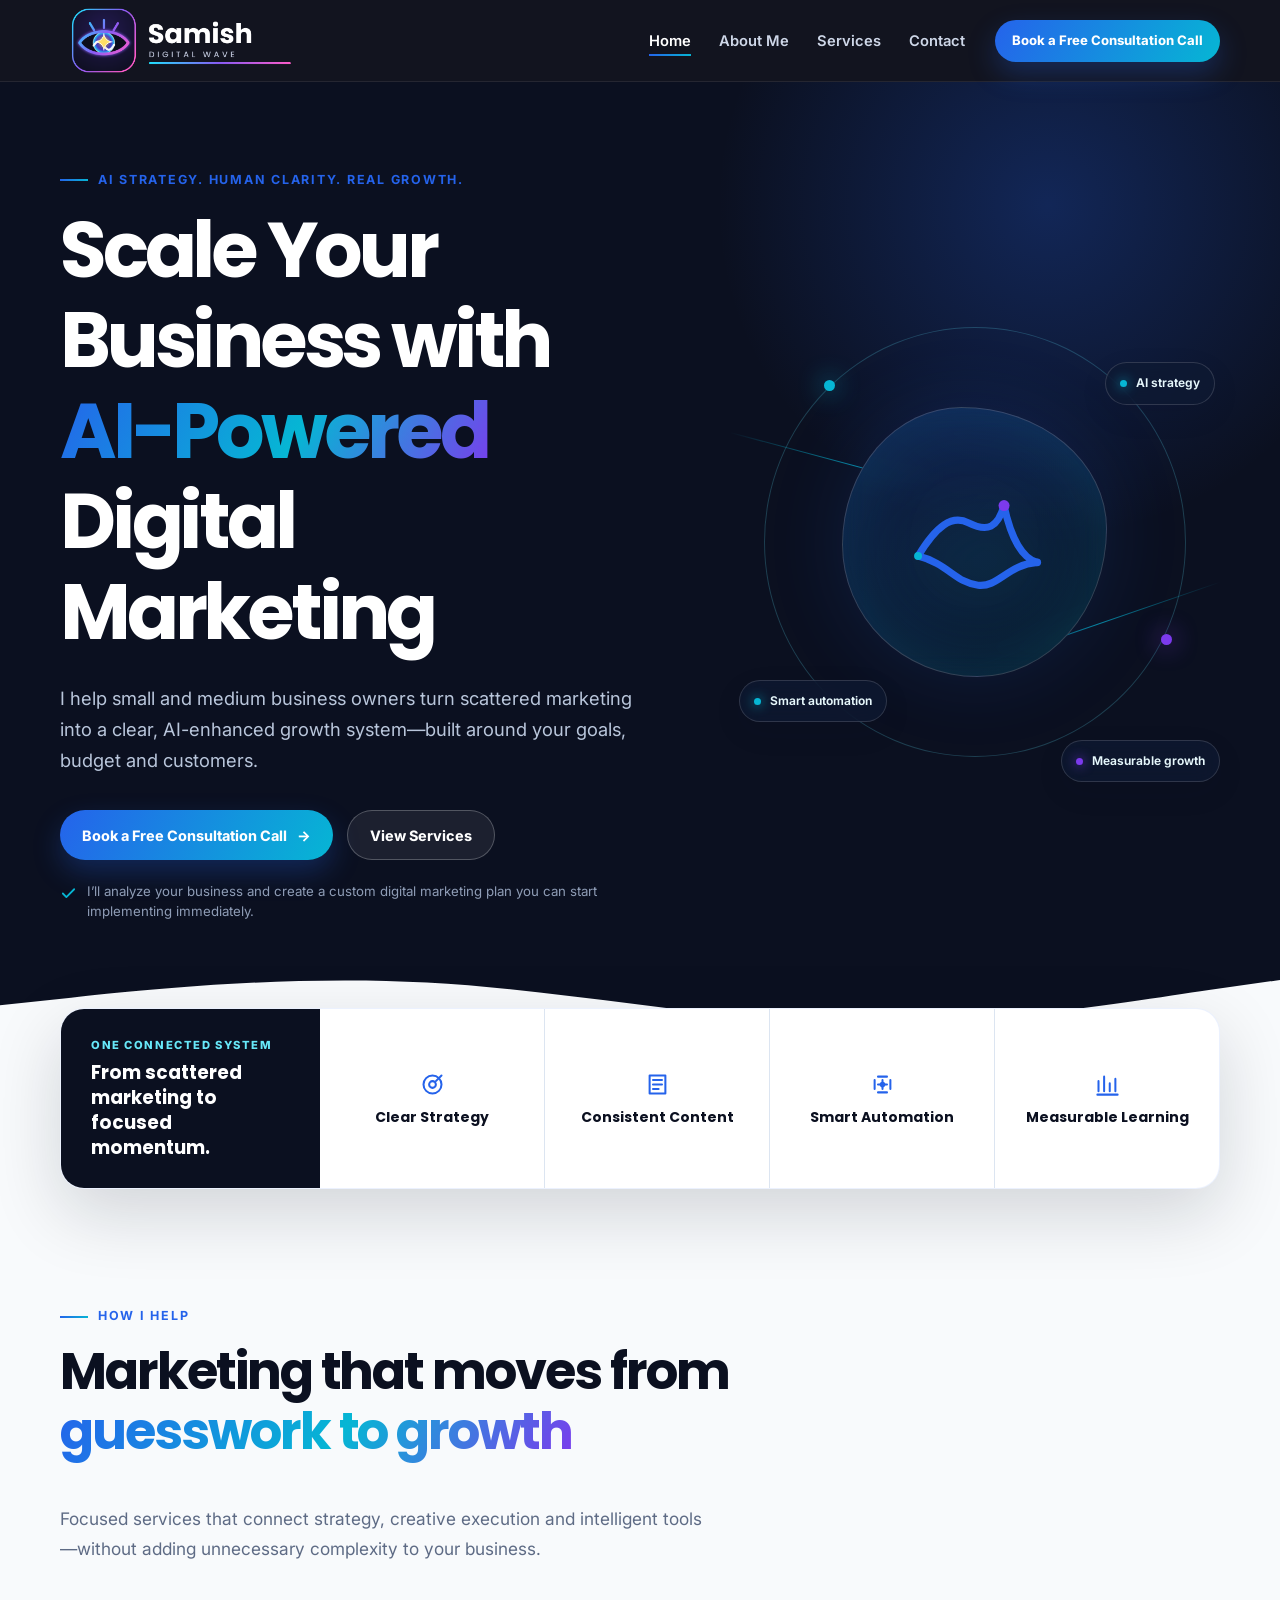
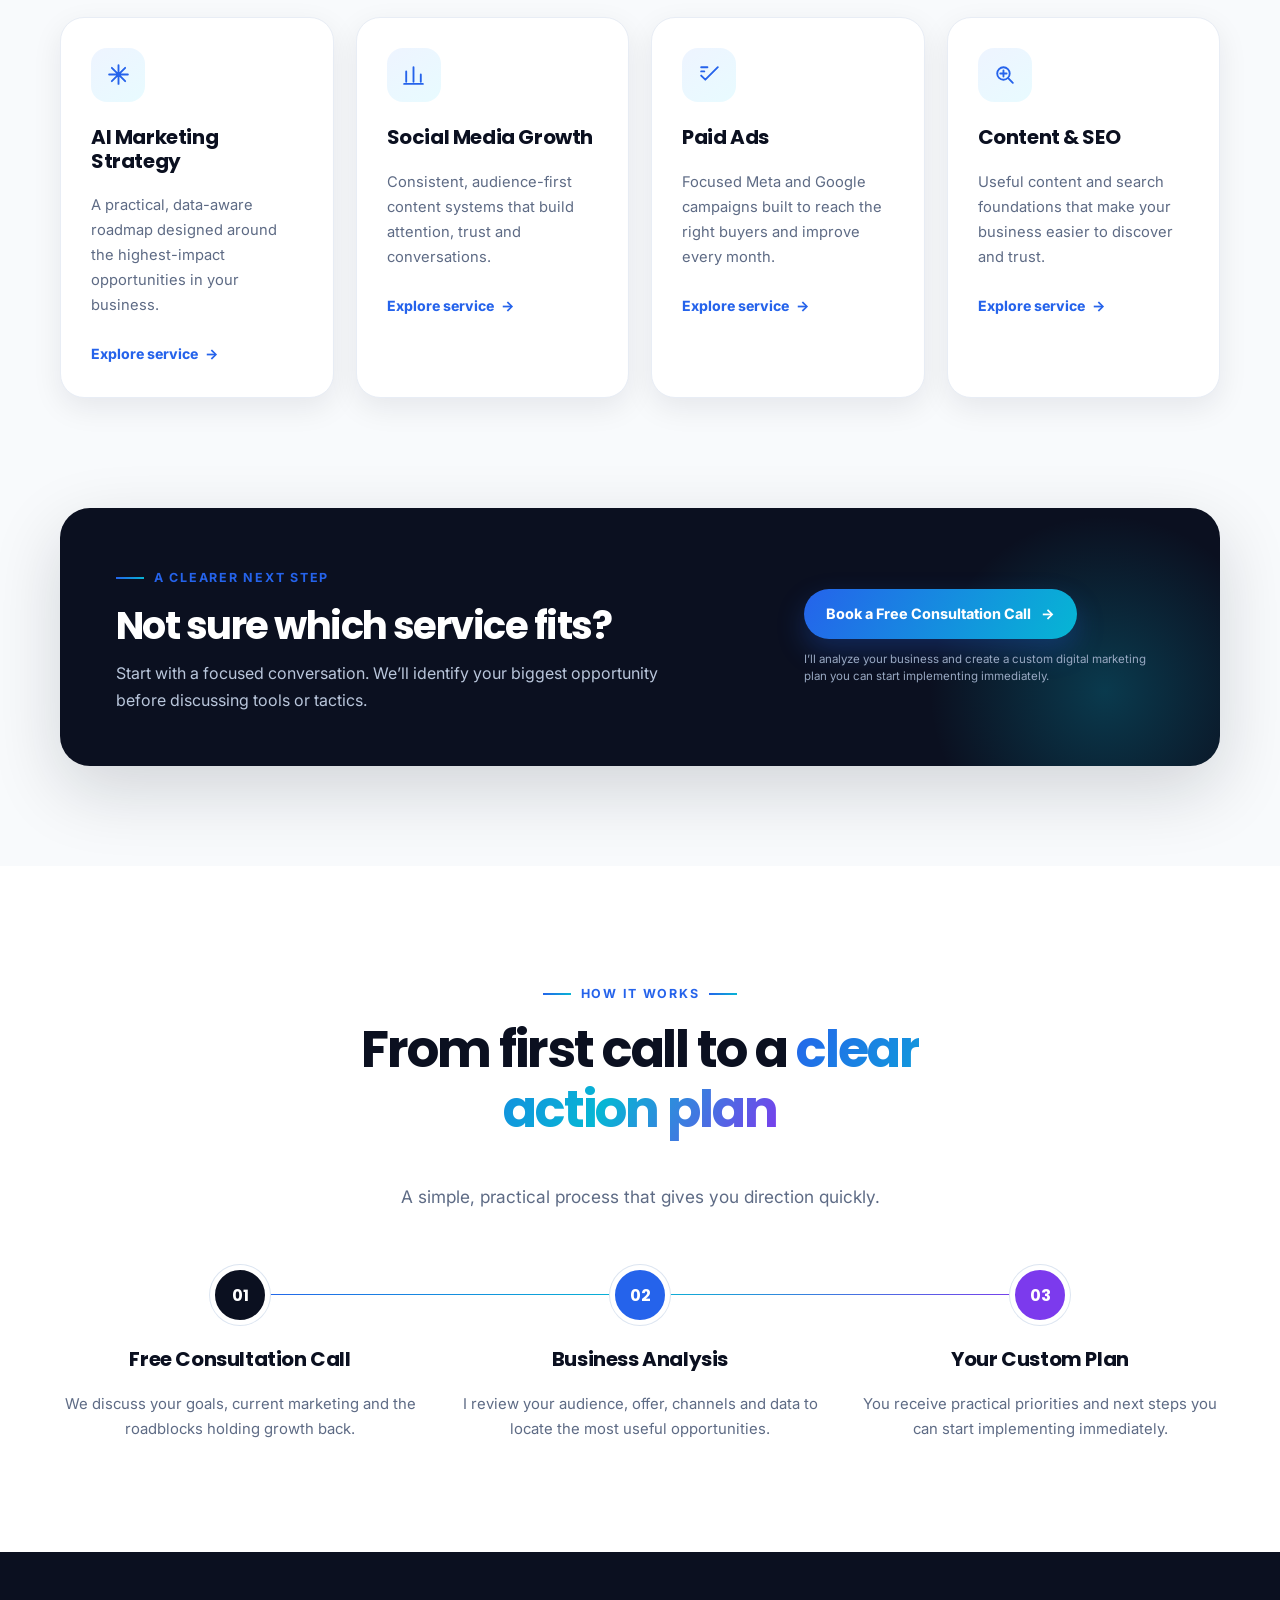
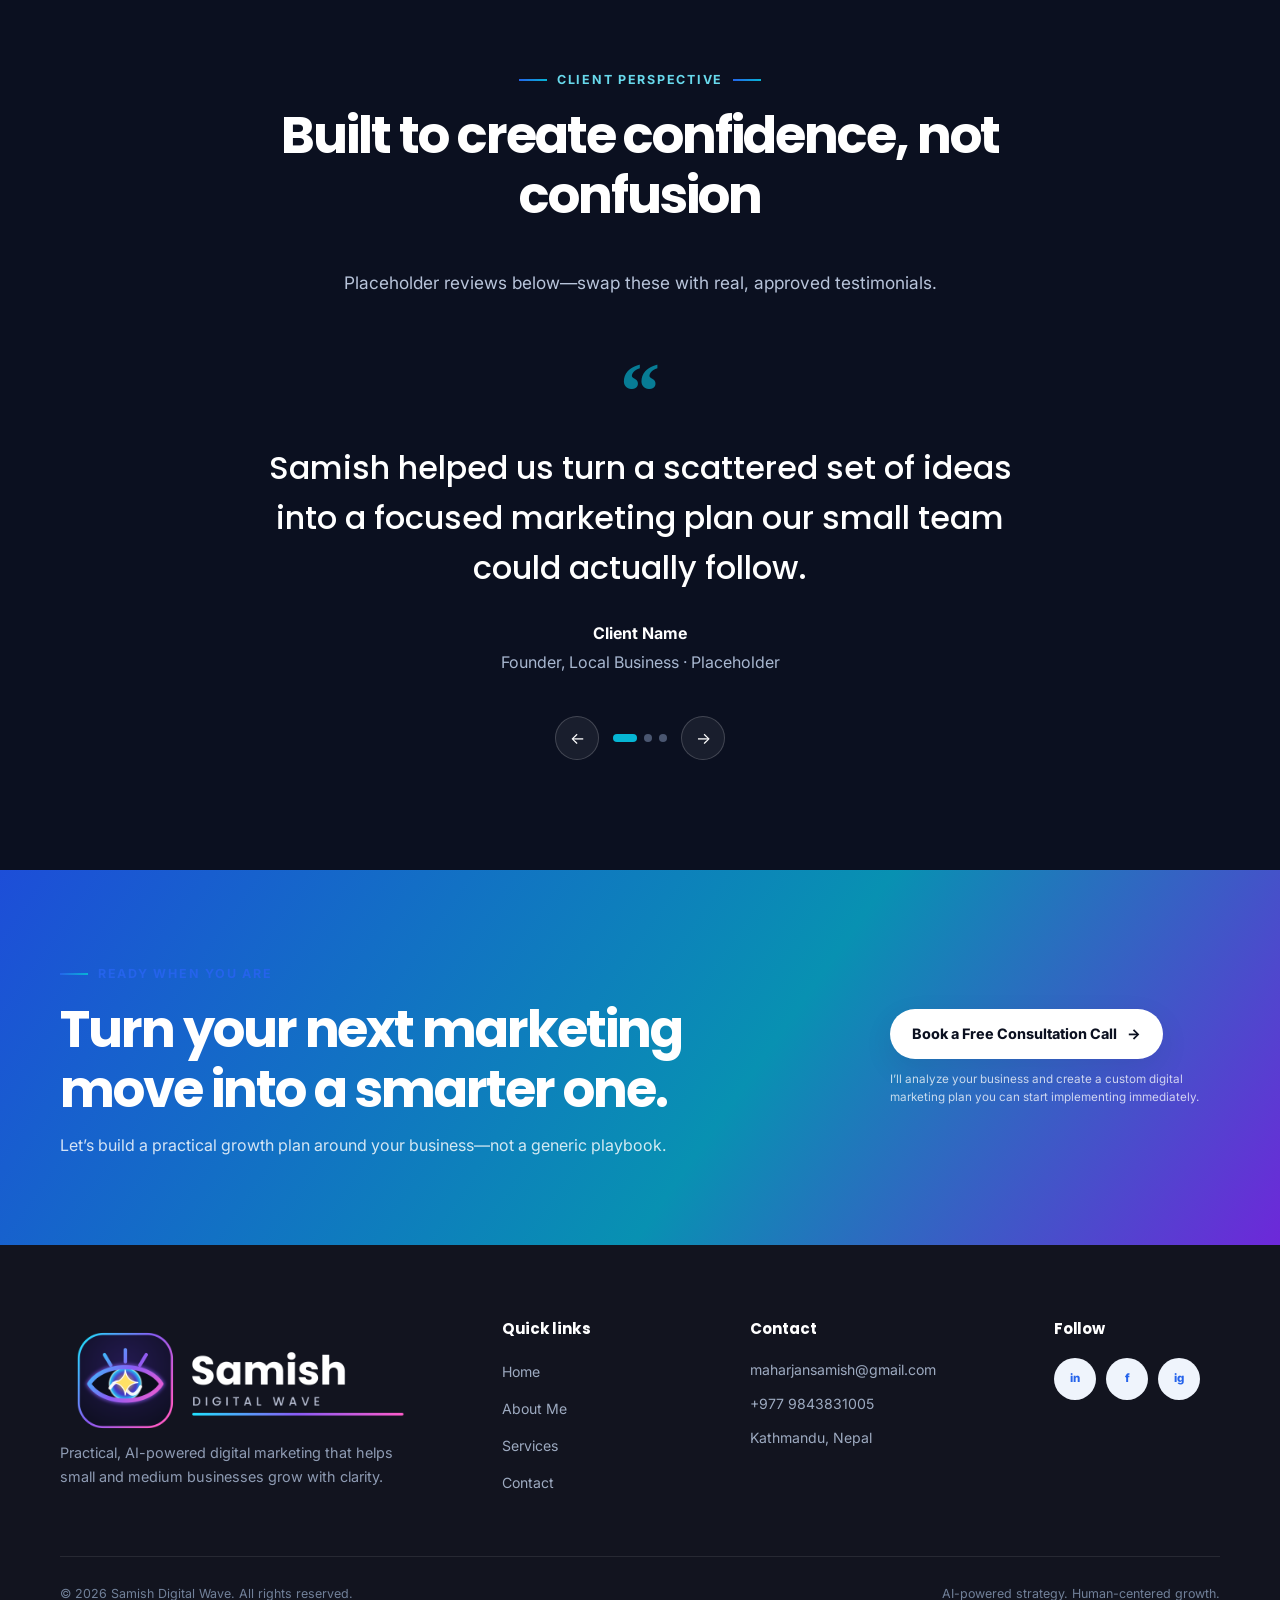
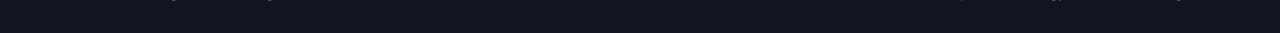
==== index.html @ e9ae1ece "First commit" ====
<!doctype html>
<html lang="en">
<head>
  <meta charset="utf-8">
  <meta name="viewport" content="width=device-width, initial-scale=1">
  <title>Samish Digital Wave | AI-Powered Digital Marketing</title>
  <meta name="description" content="Samish Maharjan helps small and medium businesses scale with practical AI-powered marketing strategy, content, paid ads, SEO and automation.">
  <meta name="theme-color" content="#0B1020">
  <meta property="og:title" content="Samish Digital Wave | AI-Powered Digital Marketing">
  <meta property="og:description" content="Practical AI digital marketing strategies built to help small and medium businesses grow.">
  <meta property="og:type" content="website">
  <meta property="og:image" content="assets/samish-logo-stacked-dark.png">
  <link rel="icon" href="assets/samish-logo-stacked-dark.png" type="image/png">
  <link rel="preconnect" href="https://fonts.googleapis.com">
  <link rel="preconnect" href="https://fonts.gstatic.com" crossorigin>
  <link href="https://fonts.googleapis.com/css2?family=Inter:wght@400;500;600;700;800&family=Poppins:wght@500;600;700&display=swap" rel="stylesheet">
  <link rel="stylesheet" href="css/style.css">
  <script src="js/script.js" defer></script>
</head>
<body>
  <a class="skip-link" href="#main-content">Skip to content</a>
  <header class="site-header">
    <div class="container nav-wrap">
      <a class="brand" href="index.html" aria-label="Samish Digital Wave home"><img src="assets/samish-logo-horizontal-dark.png" alt="Samish Digital Wave"></a>
      <button class="menu-toggle" type="button" aria-label="Toggle navigation" aria-controls="primary-menu" aria-expanded="false"><span></span><span></span><span></span></button>
      <nav class="nav-menu" id="primary-menu" aria-label="Primary navigation">
        <ul class="nav-links">
          <li><a class="nav-link" href="index.html" aria-current="page">Home</a></li>
          <li><a class="nav-link" href="about.html">About Me</a></li>
          <li><a class="nav-link" href="services.html">Services</a></li>
          <li><a class="nav-link" href="contact.html">Contact</a></li>
        </ul>
        <a class="btn btn-primary btn-small nav-cta" href="contact.html#book">Book a Free Consultation Call</a>
      </nav>
    </div>
  </header>

  <main id="main-content">
    <section class="hero">
      <div class="container hero-grid">
        <div class="hero-copy reveal">
          <span class="eyebrow">AI strategy. Human clarity. Real growth.</span>
          <h1>Scale Your Business with <span class="text-gradient">AI-Powered</span> Digital Marketing</h1>
          <p>I help small and medium business owners turn scattered marketing into a clear, AI-enhanced growth system—built around your goals, budget and customers.</p>
          <div class="button-row">
            <a class="btn btn-primary" href="contact.html#book">Book a Free Consultation Call <span class="arrow">→</span></a>
            <a class="btn btn-secondary" href="services.html">View Services</a>
          </div>
          <div class="cta-support">
            <svg viewBox="0 0 24 24" aria-hidden="true"><path d="M20 6 9 17l-5-5" fill="none" stroke="currentColor" stroke-width="2.5" stroke-linecap="round" stroke-linejoin="round"/></svg>
            <span>I’ll analyze your business and create a custom digital marketing plan you can start implementing immediately.</span>
          </div>
        </div>
        <div class="hero-art reveal reveal-delay-2" aria-label="Abstract AI growth wave graphic">
          <div class="orbit"></div><div class="signal-line one"></div><div class="signal-line two"></div>
          <div class="ai-core">
            <svg viewBox="0 0 200 200" aria-hidden="true">
              <defs><linearGradient id="heroG" x1="25" y1="25" x2="175" y2="175"><stop stop-color="#2563EB"/><stop offset=".55" stop-color="#06B6D4"/><stop offset="1" stop-color="#7C3AED"/></linearGradient></defs>
              <path d="M28 118c23-38 43-53 64-42 24 12 37 6 45-22 9 43 24 67 42 72-38 3-49 32-75 29-28-3-39-28-76-37Z" fill="none" stroke="url(#heroG)" stroke-width="9" stroke-linecap="round" stroke-linejoin="round"/>
              <circle cx="137" cy="54" r="7" fill="#7C3AED"/><circle cx="28" cy="118" r="5" fill="#06B6D4"/><circle cx="179" cy="126" r="5" fill="#2563EB"/>
            </svg>
          </div>
          <span class="floating-label strategy">AI strategy</span><span class="floating-label automation">Smart automation</span><span class="floating-label growth">Measurable growth</span>
        </div>
      </div>
      <div class="wave-divider" aria-hidden="true"><svg viewBox="0 0 1440 90" preserveAspectRatio="none"><path fill="currentColor" d="M0 56 80 47c80-9 240-27 400-18s320 45 480 48 320-27 400-39l80-12v64H0Z"/></svg></div>
    </section>

    <section class="trust-strip" id="growth-system" aria-label="Connected marketing system">
      <div class="container">
        <div class="growth-panel reveal">
          <div class="growth-intro"><span>One connected system</span><strong>From scattered marketing to focused momentum.</strong></div>
          <div class="growth-item"><svg viewBox="0 0 24 24" aria-hidden="true"><circle cx="12" cy="12" r="8" fill="none" stroke="currentColor" stroke-width="1.8"/><circle cx="12" cy="12" r="3" fill="none" stroke="currentColor" stroke-width="1.8"/><path d="m15 9 5-5" fill="none" stroke="currentColor" stroke-width="1.8" stroke-linecap="round"/></svg><strong>Clear Strategy</strong></div>
          <div class="growth-item"><svg viewBox="0 0 24 24" aria-hidden="true"><path d="M5 4h14v16H5zM8 8h8M8 12h8M8 16h5" fill="none" stroke="currentColor" stroke-width="1.8" stroke-linecap="round" stroke-linejoin="round"/></svg><strong>Consistent Content</strong></div>
          <div class="growth-item"><svg viewBox="0 0 24 24" aria-hidden="true"><path d="M8 5h8M8 19h8M5 8v8M19 8v8M8 12h8M12 8v8" fill="none" stroke="currentColor" stroke-width="1.8" stroke-linecap="round"/><circle cx="12" cy="12" r="2.5" fill="currentColor"/></svg><strong>Smart Automation</strong></div>
          <div class="growth-item"><svg viewBox="0 0 24 24" aria-hidden="true"><path d="M4 18V9m5 9V5m5 13v-7m5 7V7M3 21h18" fill="none" stroke="currentColor" stroke-width="1.8" stroke-linecap="round"/></svg><strong>Measurable Learning</strong></div>
        </div>
      </div>
    </section>

    <section class="section" aria-labelledby="help-title">
      <div class="container">
        <div class="section-heading reveal"><span class="eyebrow">How I help</span><h2 id="help-title">Marketing that moves from <span class="text-gradient">guesswork to growth</span></h2><p>Focused services that connect strategy, creative execution and intelligent tools—without adding unnecessary complexity to your business.</p></div>
        <div class="card-grid">
          <article class="card reveal"><div class="icon-box"><svg viewBox="0 0 24 24" aria-hidden="true"><path d="M12 3v18M3 12h18M5.6 5.6l12.8 12.8M18.4 5.6 5.6 18.4" fill="none" stroke="currentColor" stroke-width="1.8" stroke-linecap="round"/></svg></div><h3>AI Marketing Strategy</h3><p>A practical, data-aware roadmap designed around the highest-impact opportunities in your business.</p><a class="text-link" href="services.html#strategy">Explore service <span>→</span></a></article>
          <article class="card reveal reveal-delay-1"><div class="icon-box"><svg viewBox="0 0 24 24" aria-hidden="true"><path d="M5 19V9m7 10V5m7 14v-7M3 21h18" fill="none" stroke="currentColor" stroke-width="1.8" stroke-linecap="round"/></svg></div><h3>Social Media Growth</h3><p>Consistent, audience-first content systems that build attention, trust and conversations.</p><a class="text-link" href="services.html#social">Explore service <span>→</span></a></article>
          <article class="card reveal reveal-delay-2"><div class="icon-box"><svg viewBox="0 0 24 24" aria-hidden="true"><path d="m4 13 4 4L20 5M4 5h6M4 9h3" fill="none" stroke="currentColor" stroke-width="1.8" stroke-linecap="round" stroke-linejoin="round"/></svg></div><h3>Paid Ads</h3><p>Focused Meta and Google campaigns built to reach the right buyers and improve every month.</p><a class="text-link" href="services.html#ads">Explore service <span>→</span></a></article>
          <article class="card reveal reveal-delay-3"><div class="icon-box"><svg viewBox="0 0 24 24" aria-hidden="true"><circle cx="11" cy="11" r="6" fill="none" stroke="currentColor" stroke-width="1.8"/><path d="m16 16 4 4M8 11h6M11 8v6" fill="none" stroke="currentColor" stroke-width="1.8" stroke-linecap="round"/></svg></div><h3>Content &amp; SEO</h3><p>Useful content and search foundations that make your business easier to discover and trust.</p><a class="text-link" href="services.html#seo">Explore service <span>→</span></a></article>
        </div>
      </div>
    </section>

    <section class="mid-cta">
      <div class="container"><div class="cta-panel reveal"><div><span class="eyebrow">A clearer next step</span><h2>Not sure which service fits?</h2><p>Start with a focused conversation. We’ll identify your biggest opportunity before discussing tools or tactics.</p></div><div class="cta-action"><a class="btn btn-primary" href="contact.html#book">Book a Free Consultation Call <span class="arrow">→</span></a><small>I’ll analyze your business and create a custom digital marketing plan you can start implementing immediately.</small></div></div></div>
    </section>

    <section class="section section-white" aria-labelledby="process-title">
      <div class="container">
        <div class="section-heading center reveal"><span class="eyebrow">How it works</span><h2 id="process-title">From first call to a <span class="text-gradient">clear action plan</span></h2><p>A simple, practical process that gives you direction quickly.</p></div>
        <div class="process-grid">
          <article class="process-step reveal"><span class="step-number">01</span><h3>Free Consultation Call</h3><p>We discuss your goals, current marketing and the roadblocks holding growth back.</p></article>
          <article class="process-step reveal reveal-delay-1"><span class="step-number">02</span><h3>Business Analysis</h3><p>I review your audience, offer, channels and data to locate the most useful opportunities.</p></article>
          <article class="process-step reveal reveal-delay-2"><span class="step-number">03</span><h3>Your Custom Plan</h3><p>You receive practical priorities and next steps you can start implementing immediately.</p></article>
        </div>
      </div>
    </section>

    <section class="section section-dark" aria-labelledby="reviews-title">
      <div class="container">
        <div class="section-heading center reveal"><span class="eyebrow">Client perspective</span><h2 id="reviews-title">Built to create confidence, not confusion</h2><p>Placeholder reviews below—swap these with real, approved testimonials.</p></div>
        <div class="testimonial-wrap reveal" data-slider aria-roledescription="carousel" aria-label="Client testimonials">
          <div class="testimonial-track">
            <article class="testimonial"><div class="quote-mark">“</div><blockquote>Samish helped us turn a scattered set of ideas into a focused marketing plan our small team could actually follow.</blockquote><cite><strong>Client Name</strong>Founder, Local Business · Placeholder</cite></article>
            <article class="testimonial" aria-hidden="true"><div class="quote-mark">“</div><blockquote>The recommendations were clear, practical and grounded in our budget. We finally knew what to prioritize.</blockquote><cite><strong>Client Name</strong>Director, Growing SME · Placeholder</cite></article>
            <article class="testimonial" aria-hidden="true"><div class="quote-mark">“</div><blockquote>We learned where AI could save time without losing the human voice that makes our brand different.</blockquote><cite><strong>Client Name</strong>Owner, E-commerce Brand · Placeholder</cite></article>
          </div>
          <div class="slider-controls"><button class="slider-btn" type="button" data-prev aria-label="Previous testimonial">←</button><div class="slider-dots"><button class="slider-dot active" type="button" aria-label="Show testimonial 1"></button><button class="slider-dot" type="button" aria-label="Show testimonial 2"></button><button class="slider-dot" type="button" aria-label="Show testimonial 3"></button></div><button class="slider-btn" type="button" data-next aria-label="Next testimonial">→</button></div>
        </div>
      </div>
    </section>

    <section class="final-cta"><div class="container inner"><div><span class="eyebrow">Ready when you are</span><h2>Turn your next marketing move into a smarter one.</h2><p>Let’s build a practical growth plan around your business—not a generic playbook.</p></div><div class="action"><a class="btn btn-dark" href="contact.html#book">Book a Free Consultation Call <span class="arrow">→</span></a><small>I’ll analyze your business and create a custom digital marketing plan you can start implementing immediately.</small></div></div></section>
  </main>

  <footer class="site-footer">
    <div class="container"><div class="footer-grid"><div><a class="footer-brand" href="index.html"><img src="assets/samish-logo-horizontal-dark.png" alt="Samish Digital Wave"></a><p class="footer-about">Practical, AI-powered digital marketing that helps small and medium businesses grow with clarity.</p></div><div><h3>Quick links</h3><ul class="footer-links"><li><a href="index.html">Home</a></li><li><a href="about.html">About Me</a></li><li><a href="services.html">Services</a></li><li><a href="contact.html">Contact</a></li></ul></div><div class="footer-contact"><h3>Contact</h3><p><a href="mailto:maharjansamish@gmail.com">maharjansamish@gmail.com</a></p><p><a href="tel:+9779843831005">+977 9843831005</a></p><p>Kathmandu, Nepal</p></div><div><h3>Follow</h3><div class="social-row"><a class="social-link" href="#" aria-label="LinkedIn">in</a><a class="social-link" href="#" aria-label="Facebook">f</a><a class="social-link" href="#" aria-label="Instagram">ig</a></div></div></div><div class="footer-bottom"><p>© 2026 Samish Digital Wave. All rights reserved.</p><p>AI-powered strategy. Human-centered growth.</p></div></div>
  </footer>
</body>
</html>
---- css/style.css ----
/* Samish Digital Wave — shared site styles */
:root {
  --navy: #0b1020;
  --navy-2: #111a34;
  --blue: #2563eb;
  --aqua: #06b6d4;
  --violet: #7c3aed;
  --ink: #182039;
  --muted: #5e6b85;
  --line: #dce5f1;
  --white: #ffffff;
  --off-white: #f8fafc;
  --gradient: linear-gradient(120deg, var(--blue), var(--aqua));
  --gradient-3: linear-gradient(120deg, var(--blue), var(--aqua) 55%, var(--violet));
  --shadow-sm: 0 10px 30px rgba(11, 16, 32, 0.08);
  --shadow-lg: 0 24px 70px rgba(11, 16, 32, 0.16);
  --radius: 24px;
  --radius-sm: 14px;
  --container: 1160px;
}

*, *::before, *::after { box-sizing: border-box; }
html { scroll-behavior: smooth; scroll-padding-top: 96px; }
body {
  margin: 0;
  color: var(--ink);
  background: var(--off-white);
  font: 400 1rem/1.7 "Inter", Arial, sans-serif;
  -webkit-font-smoothing: antialiased;
}
body.menu-open { overflow: hidden; }
img, svg { display: block; max-width: 100%; }
a { color: inherit; text-decoration: none; }
button, input, select, textarea { font: inherit; }
button { color: inherit; }
h1, h2, h3, h4, p { margin-top: 0; }
h1, h2, h3, h4 { color: var(--navy); font-family: "Poppins", Arial, sans-serif; line-height: 1.18; }
h1 { font-size: clamp(2.75rem, 6vw, 5.3rem); letter-spacing: -0.055em; }
h2 { font-size: clamp(2rem, 4vw, 3.35rem); letter-spacing: -0.04em; }
h3 { font-size: 1.25rem; letter-spacing: -0.02em; }
p { color: var(--muted); }
:focus-visible { outline: 3px solid rgba(6, 182, 212, 0.6); outline-offset: 4px; }

.skip-link { position: fixed; left: 18px; top: -80px; z-index: 999; padding: 12px 18px; background: var(--white); border-radius: 8px; font-weight: 700; transition: top .2s; }
.skip-link:focus { top: 18px; }
.container { width: min(calc(100% - 40px), var(--container)); margin-inline: auto; }
.section { position: relative; padding: 110px 0; }
.section-sm { padding: 74px 0; }
.section-white { background: var(--white); }
.section-dark { overflow: hidden; color: var(--white); background: var(--navy); }
.section-dark h2, .section-dark h3 { color: var(--white); }
.section-dark p { color: #b8c4da; }
.eyebrow { display: inline-flex; align-items: center; gap: 10px; margin-bottom: 18px; color: var(--blue); font: 700 .78rem/1 "Inter", sans-serif; letter-spacing: .14em; text-transform: uppercase; }
.eyebrow::before { width: 28px; height: 2px; content: ""; background: var(--gradient); }
.section-dark .eyebrow { color: #68d9ec; }
.section-heading { max-width: 720px; margin-bottom: 54px; }
.section-heading p { max-width: 650px; margin-bottom: 0; font-size: 1.08rem; }
.section-heading.center { margin-inline: auto; text-align: center; }
.section-heading.center p { margin-inline: auto; }
.section-heading.center .eyebrow::after { width: 28px; height: 2px; content: ""; background: var(--gradient); }
.text-gradient { color: transparent; background: var(--gradient-3); -webkit-background-clip: text; background-clip: text; }
.placeholder-note { margin: 20px 0 0; color: #73809a; font-size: .8rem; }

/* Header */
.site-header { position: sticky; z-index: 100; top: 0; color: var(--white); background: #12141f; border-bottom: 1px solid rgba(255,255,255,.08); }
.nav-wrap { display: flex; min-height: 80px; align-items: center; justify-content: space-between; gap: 26px; }
.brand { position: relative; z-index: 102; flex: 0 0 auto; width: 260px; color: var(--white); }
.brand img { width: 100%; }
.nav-menu { display: flex; align-items: center; gap: 30px; }
.nav-links { display: flex; align-items: center; gap: 28px; margin: 0; padding: 0; list-style: none; }
.nav-link { position: relative; padding: 28px 0 25px; color: #ced7e8; font-size: .92rem; font-weight: 600; }
.nav-link::after { position: absolute; bottom: 19px; left: 50%; width: 0; height: 2px; content: ""; background: var(--gradient); transform: translateX(-50%); transition: width .2s ease; }
.nav-link:hover, .nav-link[aria-current="page"] { color: var(--white); }
.nav-link:hover::after, .nav-link[aria-current="page"]::after { width: 100%; }
.menu-toggle { display: none; width: 44px; height: 44px; padding: 10px; background: transparent; border: 1px solid rgba(255,255,255,.2); border-radius: 11px; cursor: pointer; }
.menu-toggle span { display: block; height: 2px; margin: 5px 0; background: var(--white); border-radius: 2px; transition: .25s; }

/* Buttons */
.btn { display: inline-flex; min-height: 50px; align-items: center; justify-content: center; gap: 10px; padding: 13px 22px; border: 0; border-radius: 999px; font-size: .9rem; font-weight: 750; line-height: 1.2; cursor: pointer; transition: transform .25s, box-shadow .25s, background .25s; }
.btn:hover { transform: translateY(-3px); }
.btn-primary { color: var(--white); background: var(--gradient); box-shadow: 0 12px 28px rgba(37, 99, 235, .28); }
.btn-primary:hover { box-shadow: 0 16px 36px rgba(6, 182, 212, .32); }
.btn-secondary { color: var(--white); background: rgba(255,255,255,.07); border: 1px solid rgba(255,255,255,.24); }
.btn-secondary:hover { background: rgba(255,255,255,.13); }
.btn-dark { color: var(--navy); background: var(--white); box-shadow: var(--shadow-sm); }
.btn-small { min-height: 42px; padding: 10px 17px; font-size: .82rem; }
.btn .arrow { transition: transform .2s; }
.btn:hover .arrow { transform: translateX(4px); }
.button-row { display: flex; flex-wrap: wrap; gap: 14px; }

/* Home hero */
.hero { position: relative; min-height: 760px; overflow: hidden; color: var(--white); background: var(--navy); }
.hero::before { position: absolute; inset: -25% -10% auto auto; width: 720px; height: 720px; content: ""; background: radial-gradient(circle, rgba(37,99,235,.27), transparent 65%); }
.hero-grid { display: grid; min-height: 700px; align-items: center; grid-template-columns: 1.1fr .9fr; gap: 70px; padding: 80px 0 110px; }
.hero-copy { position: relative; z-index: 2; }
.hero h1 { max-width: 760px; margin-bottom: 25px; color: var(--white); }
.hero-copy > p { max-width: 650px; margin-bottom: 34px; color: #b9c6db; font-size: 1.15rem; }
.cta-support { display: flex; max-width: 640px; align-items: flex-start; gap: 10px; margin-top: 22px; color: #8f9db6; font-size: .83rem; line-height: 1.5; }
.cta-support svg { flex: 0 0 17px; margin-top: 3px; color: var(--aqua); }
.hero-art { position: relative; aspect-ratio: 1 / 1.02; }
.orbit { position: absolute; inset: 7%; border: 1px solid rgba(91,214,236,.23); border-radius: 50%; animation: spin 22s linear infinite; }
.orbit::before, .orbit::after { position: absolute; width: 11px; height: 11px; content: ""; background: var(--aqua); border-radius: 50%; box-shadow: 0 0 24px var(--aqua); }
.orbit::before { top: 12%; left: 14%; }
.orbit::after { right: 3%; bottom: 26%; background: var(--violet); box-shadow: 0 0 24px var(--violet); }
.ai-core { position: absolute; inset: 23%; display: grid; place-items: center; background: linear-gradient(145deg, rgba(37,99,235,.2), rgba(6,182,212,.08)); border: 1px solid rgba(255,255,255,.17); border-radius: 45% 55% 49% 51% / 51% 45% 55% 49%; box-shadow: inset 0 0 70px rgba(6,182,212,.12), 0 0 80px rgba(37,99,235,.14); animation: morph 8s ease-in-out infinite; backdrop-filter: blur(12px); }
.ai-core svg { width: 60%; filter: drop-shadow(0 14px 34px rgba(6,182,212,.35)); }
.signal-line { position: absolute; width: 53%; height: 1px; background: linear-gradient(90deg, transparent, rgba(6,182,212,.7), transparent); transform-origin: left; }
.signal-line.one { top: 28%; left: 0; transform: rotate(15deg); }
.signal-line.two { right: -3%; bottom: 25%; transform: rotate(-19deg); }
.floating-label { position: absolute; display: flex; align-items: center; gap: 9px; padding: 10px 14px; color: #e6f7fb; background: rgba(15,25,50,.72); border: 1px solid rgba(255,255,255,.14); border-radius: 999px; box-shadow: var(--shadow-sm); font-size: .75rem; font-weight: 650; backdrop-filter: blur(12px); }
.floating-label::before { width: 7px; height: 7px; content: ""; background: var(--aqua); border-radius: 50%; box-shadow: 0 0 12px var(--aqua); }
.floating-label.strategy { top: 14%; right: 1%; }
.floating-label.automation { bottom: 14%; left: 2%; }
.floating-label.growth { right: 0; bottom: 2%; }
.floating-label.growth::before { background: var(--violet); box-shadow: 0 0 12px var(--violet); }
.wave-divider { position: absolute; right: 0; bottom: -2px; left: 0; color: var(--off-white); }
.wave-divider svg { width: 100%; height: 76px; }

/* Growth system strip */
.trust-strip { position: relative; z-index: 4; margin-top: -24px; }
.growth-panel { display: grid; overflow: hidden; align-items: stretch; background: var(--white); border: 1px solid rgba(37,99,235,.09); border-radius: var(--radius); box-shadow: var(--shadow-lg); grid-template-columns: 1.15fr repeat(4, 1fr); }
.growth-intro { display: flex; justify-content: center; flex-direction: column; padding: 27px 30px; color: var(--white); background: var(--navy); }
.growth-intro span { margin-bottom: 6px; color: #67e8f9; font-size: .7rem; font-weight: 800; letter-spacing: .14em; text-transform: uppercase; }
.growth-intro strong { font: 650 1.15rem/1.35 "Poppins", sans-serif; }
.growth-item { display: flex; min-height: 118px; align-items: center; justify-content: center; flex-direction: column; gap: 10px; padding: 22px 16px; text-align: center; }
.growth-item + .growth-item { border-left: 1px solid var(--line); }
.growth-item svg { width: 27px; height: 27px; color: var(--blue); }
.growth-item strong { color: var(--navy); font: 650 .87rem/1.35 "Poppins", sans-serif; }

/* Reusable cards */
.card-grid { display: grid; grid-template-columns: repeat(4, 1fr); gap: 22px; }
.card { position: relative; overflow: hidden; padding: 30px; background: var(--white); border: 1px solid #e8edf5; border-radius: var(--radius); box-shadow: var(--shadow-sm); transition: transform .3s, box-shadow .3s, border-color .3s; }
.card::before { position: absolute; top: 0; left: 0; width: 100%; height: 3px; content: ""; background: var(--gradient); opacity: 0; transform: scaleX(.3); transition: .3s; }
.card:hover { border-color: rgba(37,99,235,.24); box-shadow: var(--shadow-lg); transform: translateY(-8px); }
.card:hover::before { opacity: 1; transform: scaleX(1); }
.icon-box { display: grid; width: 54px; height: 54px; margin-bottom: 24px; color: var(--blue); background: linear-gradient(145deg, #eef4ff, #e8fbff); border-radius: 16px; place-items: center; }
.icon-box svg { width: 25px; height: 25px; }
.card p { margin-bottom: 22px; font-size: .92rem; }
.text-link { display: inline-flex; align-items: center; gap: 7px; color: var(--blue); font-size: .88rem; font-weight: 750; }
.text-link span { transition: transform .2s; }
.text-link:hover span { transform: translateX(4px); }

/* CTA strip */
.mid-cta { padding: 0 0 100px; background: var(--off-white); }
.cta-panel { position: relative; display: grid; overflow: hidden; align-items: center; padding: 52px 56px; color: var(--white); background: var(--navy); border-radius: 30px; box-shadow: var(--shadow-lg); grid-template-columns: 1.15fr .85fr; gap: 40px; }
.cta-panel::before { position: absolute; right: -70px; bottom: -110px; width: 370px; height: 370px; content: ""; background: radial-gradient(circle, rgba(6,182,212,.25), transparent 67%); border-radius: 50%; }
.cta-panel h2 { margin-bottom: 12px; color: var(--white); font-size: clamp(1.75rem, 3vw, 2.6rem); }
.cta-panel p { max-width: 650px; margin: 0; color: #b9c6db; }
.cta-panel .cta-action { position: relative; z-index: 2; justify-self: end; }
.cta-panel .cta-action small { display: block; max-width: 360px; margin-top: 12px; color: #98a8c2; font-size: .72rem; line-height: 1.5; }

/* Process */
.process-grid { position: relative; display: grid; grid-template-columns: repeat(3, 1fr); gap: 40px; }
.process-grid::before { position: absolute; top: 29px; right: 16%; left: 16%; height: 1px; content: ""; background: linear-gradient(90deg, var(--blue), var(--aqua), var(--violet)); }
.process-step { position: relative; text-align: center; }
.step-number { position: relative; z-index: 2; display: grid; width: 60px; height: 60px; margin: 0 auto 23px; color: var(--white); background: var(--navy); border: 5px solid var(--white); border-radius: 50%; box-shadow: 0 0 0 1px var(--line); font: 700 1rem "Poppins", sans-serif; place-items: center; }
.process-step:nth-child(2) .step-number { background: var(--blue); }
.process-step:nth-child(3) .step-number { background: var(--violet); }
.process-step p { margin-bottom: 0; font-size: .93rem; }

/* Testimonials */
.testimonial-wrap { overflow: hidden; }
.testimonial-track { display: flex; transition: transform .55s cubic-bezier(.2,.7,.2,1); }
.testimonial { min-width: 100%; padding: 0 12%; text-align: center; }
.quote-mark { margin-bottom: 12px; color: var(--aqua); font: 700 5rem/1 Georgia, serif; opacity: .65; }
.testimonial blockquote { max-width: 800px; margin: 0 auto 28px; color: var(--white); font: 500 clamp(1.25rem, 2.7vw, 2rem)/1.55 "Poppins", sans-serif; }
.testimonial cite { color: #a8b7d0; font-style: normal; }
.testimonial cite strong { display: block; margin-bottom: 2px; color: var(--white); }
.slider-controls { display: flex; align-items: center; justify-content: center; gap: 14px; margin-top: 40px; }
.slider-btn { display: grid; width: 44px; height: 44px; color: var(--white); background: rgba(255,255,255,.06); border: 1px solid rgba(255,255,255,.18); border-radius: 50%; cursor: pointer; place-items: center; }
.slider-dots { display: flex; gap: 7px; }
.slider-dot { width: 8px; height: 8px; padding: 0; background: #4a5670; border: 0; border-radius: 50%; cursor: pointer; transition: .2s; }
.slider-dot.active { width: 24px; background: var(--aqua); border-radius: 99px; }

/* Inner page hero */
.page-hero { position: relative; overflow: hidden; padding: 120px 0 145px; color: var(--white); background: var(--navy); text-align: center; }
.page-hero::before, .page-hero::after { position: absolute; content: ""; border: 1px solid rgba(6,182,212,.12); border-radius: 50%; }
.page-hero::before { width: 480px; height: 480px; top: -300px; left: -100px; }
.page-hero::after { width: 700px; height: 700px; right: -280px; bottom: -570px; }
.page-hero .container { position: relative; z-index: 2; }
.page-hero h1 { max-width: 900px; margin: 0 auto 22px; color: var(--white); font-size: clamp(2.55rem, 6vw, 4.7rem); }
.page-hero p { max-width: 720px; margin: 0 auto 30px; color: #b9c6db; font-size: 1.1rem; }
.page-hero .button-row { justify-content: center; }
.page-hero .wave-divider { color: var(--off-white); }

/* About */
.about-intro { display: grid; align-items: center; grid-template-columns: .72fr 1.28fr; gap: 76px; }
.portrait-wrap { position: relative; width: min(100%, 350px); justify-self: center; }
.portrait-frame { position: relative; overflow: hidden; background: var(--navy); border-radius: 32px; box-shadow: var(--shadow-lg); }
.portrait-frame img { width: 100%; height: auto; }
.portrait-frame::after { position: absolute; inset: auto 0 0; height: 34%; content: ""; background: linear-gradient(transparent, rgba(11,16,32,.34)); pointer-events: none; }
.portrait-badge { position: absolute; right: -34px; bottom: 28px; z-index: 2; max-width: 190px; padding: 15px 17px; color: var(--white); background: rgba(11,16,32,.9); border: 1px solid rgba(255,255,255,.14); border-radius: 16px; box-shadow: var(--shadow-lg); backdrop-filter: blur(12px); }
.portrait-badge strong { display: block; margin-bottom: 3px; font: 700 .95rem "Poppins", sans-serif; }
.portrait-badge span { color: #aec0db; font-size: .76rem; }
.lead { color: #34415e; font-size: 1.15rem; }
.mission-grid { display: grid; grid-template-columns: .9fr 1.1fr; gap: 80px; }
.mission-aside { padding: 34px; background: linear-gradient(145deg, #eff5ff, #ecfbfe); border: 1px solid #d7e6f6; border-radius: var(--radius); }
.mission-aside strong { display: block; margin-bottom: 12px; color: var(--blue); font: 700 1.9rem "Poppins", sans-serif; }
.mission-aside p { margin-bottom: 0; color: #3e4d69; }
.skills-wrap { display: grid; grid-template-columns: 1fr 1fr; gap: 70px; }
.skill { margin-bottom: 24px; }
.skill-label { display: flex; justify-content: space-between; margin-bottom: 9px; color: var(--navy); font-size: .9rem; font-weight: 700; }
.skill-track { overflow: hidden; height: 9px; background: #dfe7f1; border-radius: 99px; }
.skill-bar { width: 0; height: 100%; background: var(--gradient-3); border-radius: inherit; transition: width 1.2s cubic-bezier(.2,.7,.2,1); }
.skill-bar.animated { width: var(--level); }
.tag-cloud { display: flex; flex-wrap: wrap; align-content: flex-start; gap: 12px; }
.tag { padding: 10px 15px; color: #33415f; background: var(--white); border: 1px solid var(--line); border-radius: 999px; box-shadow: 0 5px 15px rgba(11,16,32,.05); font-size: .84rem; font-weight: 650; }
.timeline { position: relative; max-width: 850px; margin: 0 auto; }
.timeline::before { position: absolute; top: 0; bottom: 0; left: 125px; width: 1px; content: ""; background: var(--line); }
.timeline-item { display: grid; grid-template-columns: 95px 1fr; gap: 62px; padding-bottom: 42px; }
.timeline-year { color: var(--blue); font: 700 .9rem "Poppins", sans-serif; text-align: right; }
.timeline-content { position: relative; padding: 25px 28px; background: var(--white); border: 1px solid var(--line); border-radius: 18px; box-shadow: var(--shadow-sm); }
.timeline-content::before { position: absolute; top: 28px; left: -39px; width: 13px; height: 13px; content: ""; background: var(--aqua); border: 4px solid var(--off-white); border-radius: 50%; box-shadow: 0 0 0 1px var(--aqua); }
.timeline-content p { margin-bottom: 0; }
.values-grid { display: grid; grid-template-columns: repeat(3, 1fr); gap: 24px; }
.value-card { padding: 34px; background: rgba(255,255,255,.05); border: 1px solid rgba(255,255,255,.12); border-radius: var(--radius); }
.value-card .value-number { display: block; margin-bottom: 30px; color: rgba(255,255,255,.18); font: 700 2.7rem/1 "Poppins", sans-serif; }

/* Services */
.service-list { display: grid; gap: 28px; }
.service-block { display: grid; overflow: hidden; background: var(--white); border: 1px solid var(--line); border-radius: 28px; box-shadow: var(--shadow-sm); grid-template-columns: .7fr 1.3fr; }
.service-visual { position: relative; display: grid; min-height: 360px; overflow: hidden; color: var(--white); background: linear-gradient(145deg, var(--navy-2), var(--navy)); place-items: center; }
.service-visual::before { position: absolute; width: 240px; height: 240px; content: ""; background: radial-gradient(circle, rgba(6,182,212,.18), transparent 66%); border: 1px solid rgba(255,255,255,.1); border-radius: 50%; }
.service-visual .service-no { position: absolute; top: 22px; left: 24px; color: rgba(255,255,255,.38); font: 700 .78rem "Inter", sans-serif; letter-spacing: .12em; }
.service-visual svg { position: relative; z-index: 2; width: 88px; height: 88px; filter: drop-shadow(0 16px 28px rgba(6,182,212,.25)); }
.service-content { padding: 45px 50px; }
.service-content h2 { margin-bottom: 14px; font-size: clamp(1.6rem, 2.7vw, 2.35rem); }
.check-list { display: grid; margin: 24px 0 30px; padding: 0; list-style: none; grid-template-columns: 1fr 1fr; gap: 12px 22px; }
.check-list li { position: relative; padding-left: 27px; color: #42506c; font-size: .9rem; }
.check-list li::before { position: absolute; top: 4px; left: 0; display: grid; width: 18px; height: 18px; content: "✓"; color: var(--white); background: var(--blue); border-radius: 50%; font-size: .68rem; font-weight: 800; place-items: center; }
.industries { display: grid; grid-template-columns: repeat(5, 1fr); gap: 16px; }
.industry { padding: 26px 18px; background: var(--white); border: 1px solid var(--line); border-radius: 18px; text-align: center; transition: .25s; }
.industry:hover { color: var(--blue); border-color: rgba(37,99,235,.3); transform: translateY(-5px); }
.industry svg { width: 30px; height: 30px; margin: 0 auto 14px; color: var(--blue); }
.industry strong { display: block; font: 650 .9rem "Poppins", sans-serif; }

/* Accordion */
.faq-list { max-width: 820px; margin: 0 auto; }
.faq-item { background: var(--white); border-bottom: 1px solid var(--line); }
.faq-item:first-child { border-top: 1px solid var(--line); }
.faq-question { display: flex; width: 100%; align-items: center; justify-content: space-between; gap: 24px; padding: 25px 5px; background: transparent; border: 0; color: var(--navy); font-family: "Poppins", sans-serif; font-weight: 650; text-align: left; cursor: pointer; }
.faq-icon { position: relative; flex: 0 0 30px; width: 30px; height: 30px; background: #eef4ff; border-radius: 50%; }
.faq-icon::before, .faq-icon::after { position: absolute; top: 50%; left: 50%; width: 12px; height: 2px; content: ""; background: var(--blue); transform: translate(-50%,-50%); transition: transform .25s; }
.faq-icon::after { transform: translate(-50%,-50%) rotate(90deg); }
.faq-question[aria-expanded="true"] .faq-icon::after { transform: translate(-50%,-50%) rotate(0); }
.faq-answer { overflow: hidden; max-height: 0; transition: max-height .35s ease; }
.faq-answer p { padding: 0 50px 25px 5px; margin: 0; }

/* Contact */
.contact-grid { display: grid; align-items: start; grid-template-columns: 1.25fr .75fr; gap: 54px; }
.form-card, .contact-card { padding: 40px; background: var(--white); border: 1px solid var(--line); border-radius: 28px; box-shadow: var(--shadow-sm); }
.form-grid { display: grid; grid-template-columns: 1fr 1fr; gap: 20px; }
.form-group { display: grid; gap: 8px; }
.form-group.full { grid-column: 1 / -1; }
label { color: var(--navy); font-size: .82rem; font-weight: 700; }
input, select, textarea { width: 100%; padding: 13px 15px; color: var(--ink); background: #fbfcfe; border: 1px solid #cfd9e7; border-radius: 11px; outline: 0; transition: border-color .2s, box-shadow .2s; }
.form-honeypot { position: absolute !important; left: -9999px !important; width: 1px !important; height: 1px !important; padding: 0 !important; opacity: 0 !important; pointer-events: none !important; }
textarea { min-height: 132px; resize: vertical; }
input:focus, select:focus, textarea:focus { border-color: var(--blue); box-shadow: 0 0 0 4px rgba(37,99,235,.1); }
[aria-invalid="true"] { border-color: #dc2626; }
.field-error { min-height: 18px; color: #b42318; font-size: .75rem; }
.form-submit { margin-top: 26px; }
.form-status { display: none; margin-top: 20px; padding: 15px 18px; border-radius: 12px; font-size: .88rem; }
.form-status.success { display: block; color: #0b5e4b; background: #e5faf4; border: 1px solid #b5ecdc; }
.form-status.error { display: block; color: #991b1b; background: #fef2f2; border: 1px solid #fecaca; }
.contact-card h3 { margin-bottom: 8px; }
.contact-list { margin: 28px 0; padding: 0; list-style: none; }
.contact-list li { display: flex; align-items: flex-start; gap: 14px; padding: 16px 0; border-bottom: 1px solid var(--line); }
.contact-list svg { flex: 0 0 21px; margin-top: 3px; color: var(--blue); }
.contact-list span { display: block; color: #8290a8; font-size: .76rem; }
.contact-list strong { color: var(--navy); font-size: .9rem; }
.contact-list a { color: inherit; }
.contact-list a:hover { color: var(--blue); }
.social-row { display: flex; flex-wrap: wrap; gap: 10px; }
.social-link { display: grid; width: 42px; height: 42px; color: var(--blue); background: #eff4fc; border-radius: 50%; font-size: .72rem; font-weight: 800; place-items: center; transition: .2s; }
.social-link:hover { color: var(--white); background: var(--blue); transform: translateY(-3px); }
.call-steps { display: grid; grid-template-columns: repeat(3,1fr); gap: 24px; }
.call-step { padding: 28px; background: var(--white); border: 1px solid var(--line); border-radius: 20px; }
.call-step strong { display: block; margin-bottom: 14px; color: var(--aqua); font: 700 .8rem "Poppins", sans-serif; letter-spacing: .12em; }

/* Final CTA and footer */
.final-cta { padding: 86px 0; color: var(--white); background: linear-gradient(125deg, #1d4ed8, #0891b2 58%, #6d28d9); }
.final-cta .inner { display: grid; align-items: center; grid-template-columns: 1.2fr .8fr; gap: 45px; }
.final-cta h2 { margin-bottom: 12px; color: var(--white); }
.final-cta p { max-width: 670px; margin-bottom: 0; color: rgba(255,255,255,.82); }
.final-cta .action { justify-self: end; }
.final-cta small { display: block; max-width: 330px; margin-top: 12px; color: rgba(255,255,255,.75); font-size: .73rem; line-height: 1.5; }
.site-footer { padding: 75px 0 28px; color: #aebbd1; background: #12141f; }
.footer-grid { display: grid; padding-bottom: 50px; grid-template-columns: 1.4fr .7fr .9fr .6fr; gap: 55px; }
.footer-brand { width: 270px; margin-bottom: 20px; color: var(--white); }
.footer-about { max-width: 340px; color: #8e9bb3; font-size: .9rem; }
.site-footer h3 { margin-bottom: 20px; color: var(--white); font-size: .95rem; }
.footer-links { margin: 0; padding: 0; list-style: none; }
.footer-links li { margin-bottom: 10px; }
.footer-links a { color: #9daaC0; font-size: .88rem; transition: color .2s; }
.footer-links a:hover { color: var(--aqua); }
.footer-contact p { margin-bottom: 10px; color: #9daac0; font-size: .88rem; }
.footer-contact a { color: #9daac0; transition: color .2s; }
.footer-contact a:hover { color: var(--aqua); }
.footer-bottom { display: flex; align-items: center; justify-content: space-between; gap: 20px; padding-top: 26px; border-top: 1px solid rgba(255,255,255,.09); }
.footer-bottom p { margin: 0; color: #718099; font-size: .78rem; }

/* Reveal animations */
.reveal { opacity: 0; transform: translateY(28px); transition: opacity .7s ease, transform .7s ease; }
.reveal.in-view { opacity: 1; transform: translateY(0); }
.reveal-delay-1 { transition-delay: .1s; }
.reveal-delay-2 { transition-delay: .2s; }
.reveal-delay-3 { transition-delay: .3s; }
@keyframes spin { to { transform: rotate(360deg); } }
@keyframes morph { 0%,100% { border-radius: 45% 55% 49% 51% / 51% 45% 55% 49%; transform: translateY(0); } 50% { border-radius: 55% 45% 55% 45% / 44% 56% 44% 56%; transform: translateY(-10px); } }

@media (max-width: 1060px) {
  .nav-menu { gap: 16px; }
  .nav-links { gap: 18px; }
  .nav-cta { display: none; }
  .hero-grid { grid-template-columns: 1fr 400px; gap: 35px; }
  .card-grid { grid-template-columns: repeat(2,1fr); }
  .footer-grid { grid-template-columns: 1.2fr .7fr .9fr; }
  .footer-grid > :last-child { grid-column: 2; }
}

@media (max-width: 820px) {
  .section { padding: 82px 0; }
  .section-sm { padding: 62px 0; }
  .menu-toggle { position: relative; z-index: 102; display: block; }
  .menu-toggle[aria-expanded="true"] span:nth-child(1) { transform: translateY(7px) rotate(45deg); }
  .menu-toggle[aria-expanded="true"] span:nth-child(2) { opacity: 0; }
  .menu-toggle[aria-expanded="true"] span:nth-child(3) { transform: translateY(-7px) rotate(-45deg); }
  .nav-menu { position: absolute; inset: 80px 0 auto; display: grid; min-height: calc(100vh - 80px); align-content: start; justify-items: center; gap: 28px; padding: 54px 30px 40px; background: #12141f; opacity: 0; pointer-events: none; transform: translateY(-12px); transition: .25s; }
  .nav-menu.open { opacity: 1; pointer-events: auto; transform: translateY(0); }
  .nav-links { display: grid; gap: 4px; text-align: center; }
  .nav-link { display: inline-block; padding: 14px; font: 600 1.35rem "Poppins", sans-serif; }
  .nav-link::after { bottom: 8px; }
  .nav-cta { display: inline-flex; }
  .hero-grid { min-height: auto; grid-template-columns: 1fr; padding: 90px 0 135px; text-align: center; }
  .hero-copy > p, .hero .cta-support { margin-inline: auto; }
  .hero .button-row { justify-content: center; }
  .hero-art { max-width: 500px; width: 88%; margin: 0 auto; }
  .growth-panel { grid-template-columns: repeat(2, 1fr); }
  .growth-intro { grid-column: 1 / -1; min-height: 110px; text-align: center; }
  .growth-item + .growth-item { border-left: 0; }
  .growth-item:nth-child(odd) { border-left: 1px solid var(--line); }
  .growth-item:nth-child(n+4) { border-top: 1px solid var(--line); }
  .cta-panel, .final-cta .inner { grid-template-columns: 1fr; text-align: center; }
  .cta-panel .cta-action, .final-cta .action { justify-self: center; }
  .process-grid { grid-template-columns: 1fr; gap: 32px; }
  .process-grid::before { display: none; }
  .page-hero { padding: 90px 0 125px; }
  .about-intro, .mission-grid, .skills-wrap, .contact-grid { grid-template-columns: 1fr; gap: 48px; }
  .about-intro { max-width: 650px; margin: 0 auto; }
  .portrait-wrap { max-width: 330px; }
  .portrait-badge { right: -10px; }
  .service-block { grid-template-columns: 1fr; }
  .service-visual { min-height: 250px; }
  .industries { grid-template-columns: repeat(3,1fr); }
  .footer-grid { grid-template-columns: 1fr 1fr; }
  .footer-grid > :last-child { grid-column: auto; }
}

@media (max-width: 560px) {
  .container { width: min(calc(100% - 28px), var(--container)); }
  .brand { width: 220px; }
  .nav-wrap { min-height: 70px; }
  .nav-menu { inset-block-start: 70px; min-height: calc(100vh - 70px); }
  h1 { font-size: 2.7rem; }
  h2 { font-size: 2rem; }
  .hero-grid { padding-top: 72px; }
  .hero-art { width: 100%; }
  .floating-label { padding: 8px 10px; font-size: .64rem; }
  .card-grid, .values-grid, .call-steps { grid-template-columns: 1fr; }
  .growth-panel { grid-template-columns: 1fr 1fr; }
  .growth-item { min-height: 106px; padding: 18px 10px; }
  .growth-item strong { font-size: .78rem; }
  .cta-panel { padding: 38px 24px; }
  .testimonial { padding: 0 3%; }
  .portrait-badge { right: 10px; bottom: 15px; }
  .timeline::before { left: 11px; }
  .timeline-item { grid-template-columns: 1fr; gap: 10px; padding-left: 38px; }
  .timeline-year { text-align: left; }
  .timeline-content::before { top: -30px; left: -33px; }
  .service-content { padding: 32px 24px; }
  .check-list { grid-template-columns: 1fr; }
  .industries { grid-template-columns: 1fr 1fr; }
  .form-card, .contact-card { padding: 28px 20px; }
  .form-grid { grid-template-columns: 1fr; }
  .form-group.full { grid-column: auto; }
  .footer-grid { grid-template-columns: 1fr; gap: 35px; }
  .footer-bottom { align-items: flex-start; flex-direction: column; }
}

@media (prefers-reduced-motion: reduce) {
  *, *::before, *::after { scroll-behavior: auto !important; animation-duration: .01ms !important; animation-iteration-count: 1 !important; transition-duration: .01ms !important; }
  .reveal { opacity: 1; transform: none; }
}
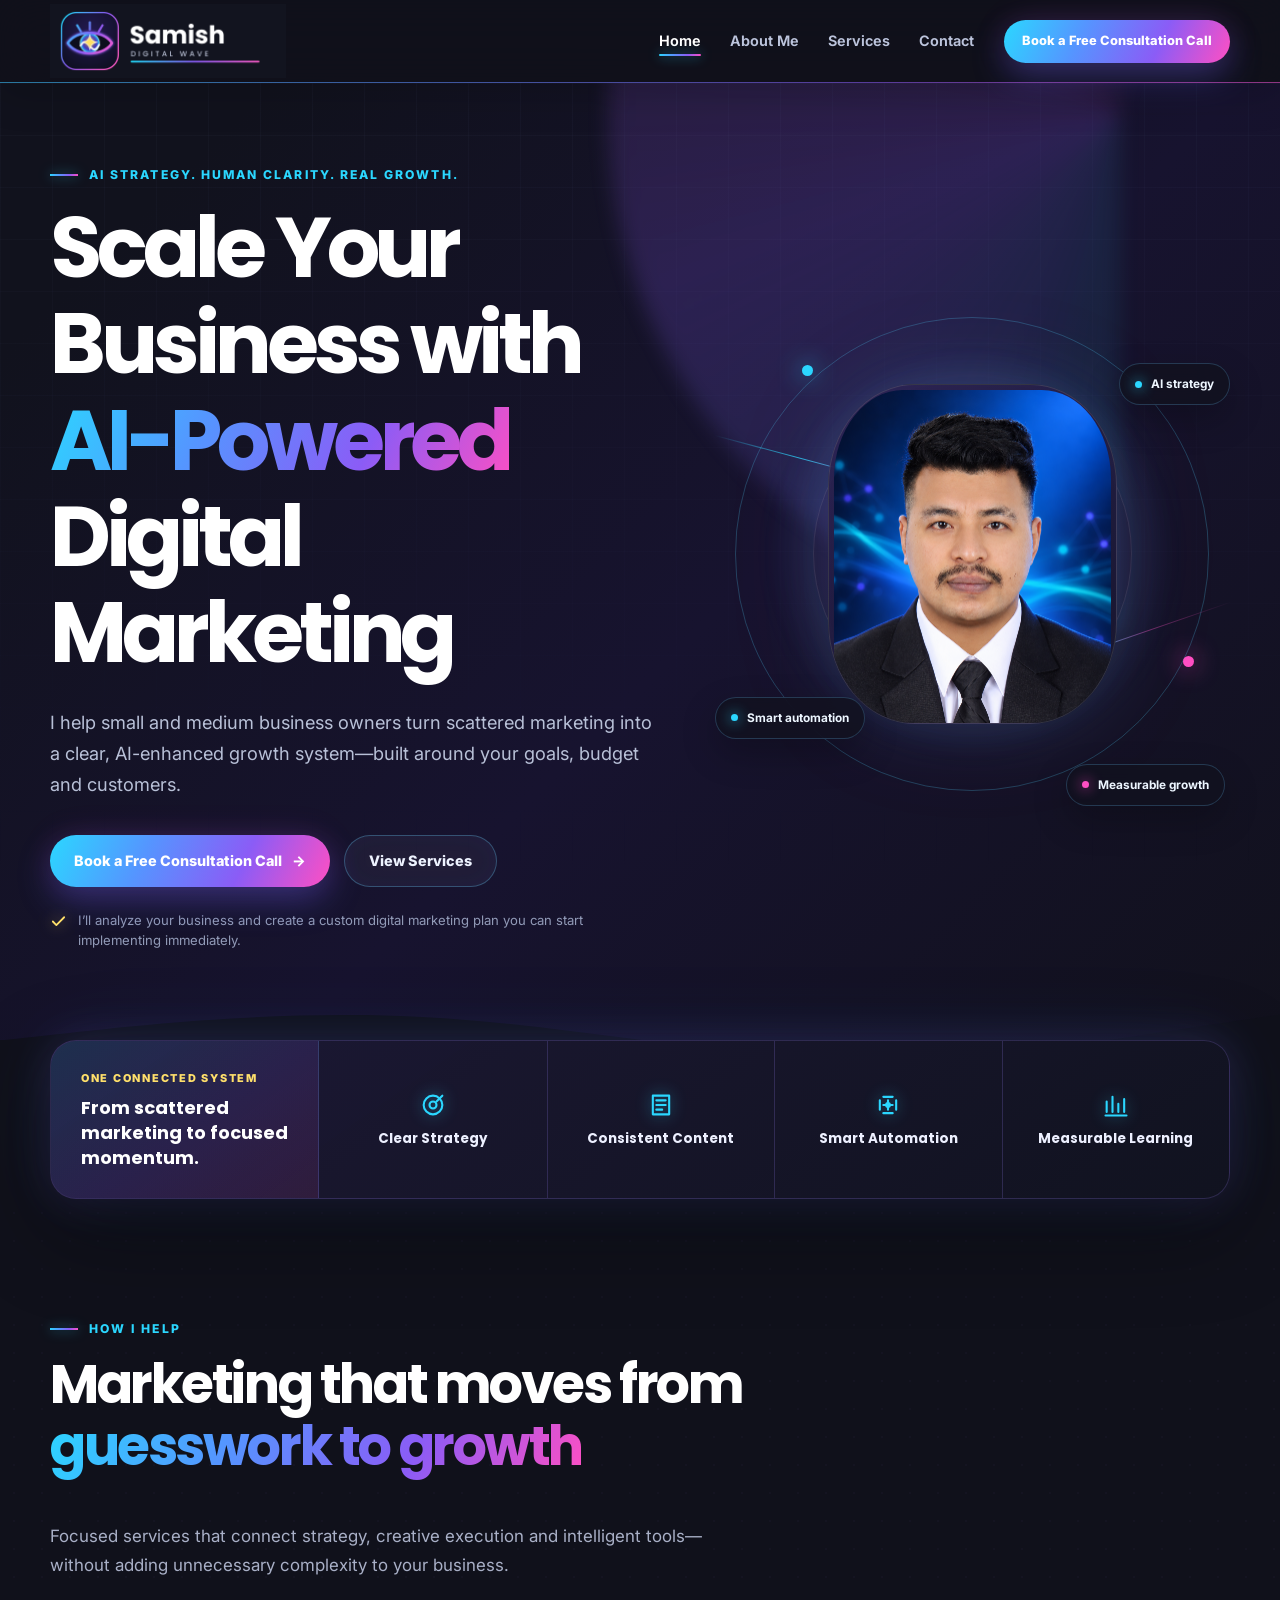
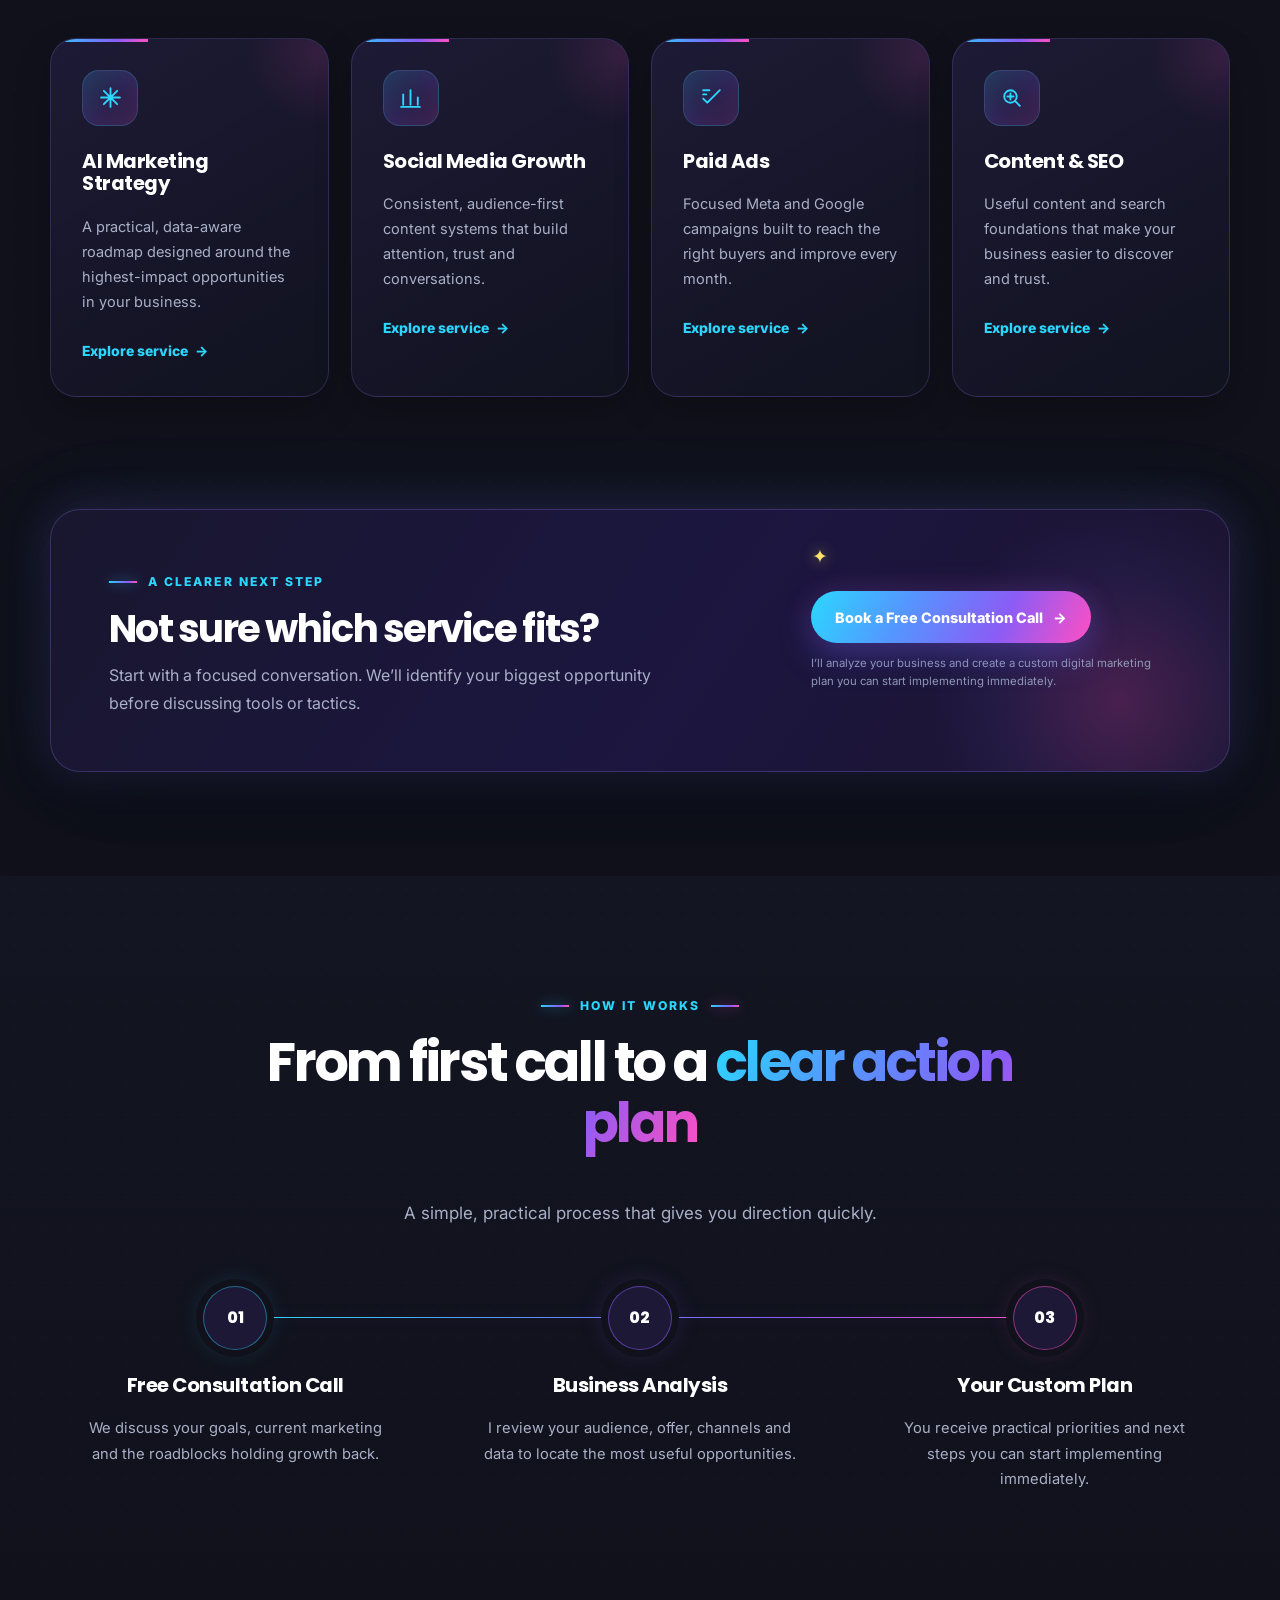
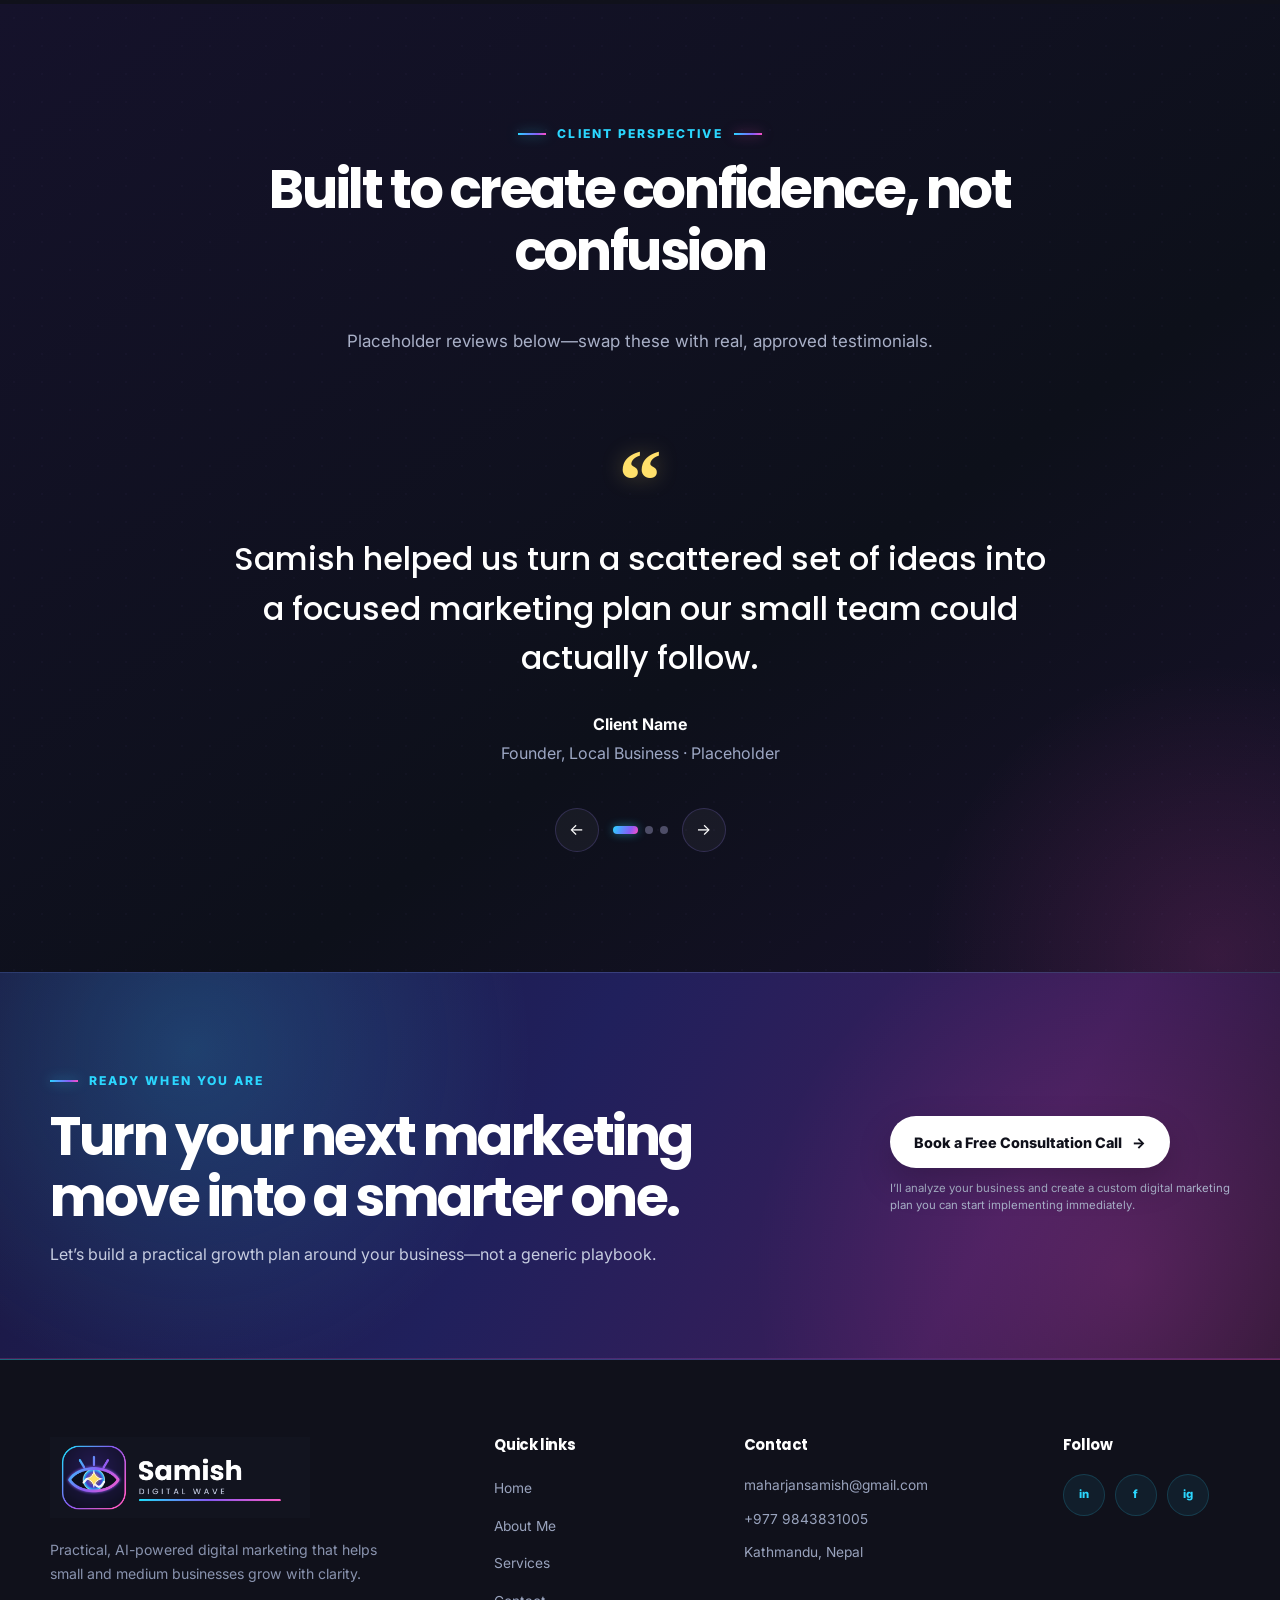
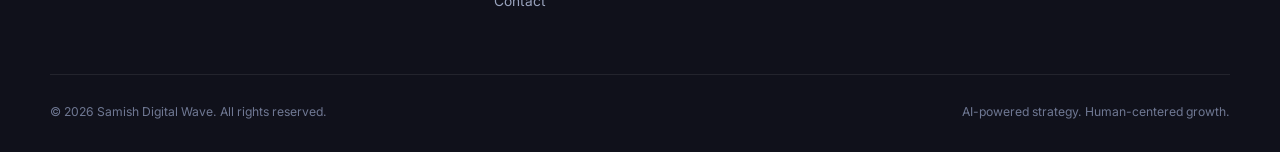
==== commit 14ea9fb9: "Refresh Samish Digital Wave portfolio design" ====
--- a/index.html
+++ b/index.html
@@ -5,12 +5,12 @@
   <meta name="viewport" content="width=device-width, initial-scale=1">
   <title>Samish Digital Wave | AI-Powered Digital Marketing</title>
   <meta name="description" content="Samish Maharjan helps small and medium businesses scale with practical AI-powered marketing strategy, content, paid ads, SEO and automation.">
-  <meta name="theme-color" content="#0B1020">
+  <meta name="theme-color" content="#10111B">
   <meta property="og:title" content="Samish Digital Wave | AI-Powered Digital Marketing">
   <meta property="og:description" content="Practical AI digital marketing strategies built to help small and medium businesses grow.">
   <meta property="og:type" content="website">
   <meta property="og:image" content="assets/samish-logo-stacked-dark.png">
-  <link rel="icon" href="assets/samish-logo-stacked-dark.png" type="image/png">
+  <link rel="icon" href="assets/samish-icon-512.png" type="image/png">
   <link rel="preconnect" href="https://fonts.googleapis.com">
   <link rel="preconnect" href="https://fonts.gstatic.com" crossorigin>
   <link href="https://fonts.googleapis.com/css2?family=Inter:wght@400;500;600;700;800&family=Poppins:wght@500;600;700&display=swap" rel="stylesheet">
@@ -51,15 +51,9 @@
             <span>I’ll analyze your business and create a custom digital marketing plan you can start implementing immediately.</span>
           </div>
         </div>
-        <div class="hero-art reveal reveal-delay-2" aria-label="Abstract AI growth wave graphic">
+        <div class="hero-art reveal reveal-delay-2" aria-label="Samish Maharjan framed by an AI growth orbit">
           <div class="orbit"></div><div class="signal-line one"></div><div class="signal-line two"></div>
-          <div class="ai-core">
-            <svg viewBox="0 0 200 200" aria-hidden="true">
-              <defs><linearGradient id="heroG" x1="25" y1="25" x2="175" y2="175"><stop stop-color="#2563EB"/><stop offset=".55" stop-color="#06B6D4"/><stop offset="1" stop-color="#7C3AED"/></linearGradient></defs>
-              <path d="M28 118c23-38 43-53 64-42 24 12 37 6 45-22 9 43 24 67 42 72-38 3-49 32-75 29-28-3-39-28-76-37Z" fill="none" stroke="url(#heroG)" stroke-width="9" stroke-linecap="round" stroke-linejoin="round"/>
-              <circle cx="137" cy="54" r="7" fill="#7C3AED"/><circle cx="28" cy="118" r="5" fill="#06B6D4"/><circle cx="179" cy="126" r="5" fill="#2563EB"/>
-            </svg>
-          </div>
+          <div class="ai-core"><img class="hero-portrait" src="assets/samish-maharjan.png" alt="Samish Maharjan"></div>
           <span class="floating-label strategy">AI strategy</span><span class="floating-label automation">Smart automation</span><span class="floating-label growth">Measurable growth</span>
         </div>
       </div>
--- a/css/style.css
+++ b/css/style.css
@@ -1,22 +1,29 @@
-/* Samish Digital Wave — shared site styles */
+/* Samish Digital Wave — logo-led neon brand system */
 :root {
-  --navy: #0b1020;
-  --navy-2: #111a34;
-  --blue: #2563eb;
-  --aqua: #06b6d4;
-  --violet: #7c3aed;
-  --ink: #182039;
-  --muted: #5e6b85;
-  --line: #dce5f1;
+  color-scheme: dark;
+  --navy: #10111b;
+  --navy-2: #151329;
+  --surface: #171626;
+  --surface-2: #1d1836;
+  --surface-3: #121521;
+  --cyan: #2bd7ff;
+  --blue: #5595ff;
+  --violet: #8b5cf6;
+  --pink: #ff4fc3;
+  --gold: #ffe06b;
   --white: #ffffff;
-  --off-white: #f8fafc;
-  --gradient: linear-gradient(120deg, var(--blue), var(--aqua));
-  --gradient-3: linear-gradient(120deg, var(--blue), var(--aqua) 55%, var(--violet));
-  --shadow-sm: 0 10px 30px rgba(11, 16, 32, 0.08);
-  --shadow-lg: 0 24px 70px rgba(11, 16, 32, 0.16);
-  --radius: 24px;
-  --radius-sm: 14px;
-  --container: 1160px;
+  --ink: #f7f8ff;
+  --muted: #a9b0c7;
+  --line: rgba(154, 132, 255, .2);
+  --line-bright: rgba(62, 211, 255, .35);
+  --gradient: linear-gradient(115deg, var(--cyan), var(--blue) 34%, var(--violet) 68%, var(--pink));
+  --gradient-soft: linear-gradient(135deg, rgba(43,215,255,.16), rgba(139,92,246,.16) 55%, rgba(255,79,195,.13));
+  --shadow-sm: 0 14px 36px rgba(0, 0, 0, .24);
+  --shadow-lg: 0 30px 90px rgba(0, 0, 0, .42);
+  --glow: 0 0 44px rgba(139, 92, 246, .2), 0 0 90px rgba(43, 215, 255, .08);
+  --radius: 26px;
+  --radius-sm: 15px;
+  --container: 1180px;
 }
 
 *, *::before, *::after { box-sizing: border-box; }
@@ -24,8 +31,11 @@
 body {
   margin: 0;
   color: var(--ink);
-  background: var(--off-white);
-  font: 400 1rem/1.7 "Inter", Arial, sans-serif;
+  background:
+    radial-gradient(circle at 9% 8%, rgba(43,215,255,.07), transparent 26rem),
+    radial-gradient(circle at 91% 22%, rgba(255,79,195,.06), transparent 28rem),
+    var(--navy);
+  font: 400 1rem/1.72 "Inter", Arial, sans-serif;
   -webkit-font-smoothing: antialiased;
 }
 body.menu-open { overflow: hidden; }
@@ -34,320 +44,346 @@
 button, input, select, textarea { font: inherit; }
 button { color: inherit; }
 h1, h2, h3, h4, p { margin-top: 0; }
-h1, h2, h3, h4 { color: var(--navy); font-family: "Poppins", Arial, sans-serif; line-height: 1.18; }
-h1 { font-size: clamp(2.75rem, 6vw, 5.3rem); letter-spacing: -0.055em; }
-h2 { font-size: clamp(2rem, 4vw, 3.35rem); letter-spacing: -0.04em; }
-h3 { font-size: 1.25rem; letter-spacing: -0.02em; }
+h1, h2, h3, h4 { color: var(--white); font-family: "Poppins", Arial, sans-serif; line-height: 1.14; }
+h1 { font-size: clamp(3rem, 6.6vw, 5.75rem); letter-spacing: -.06em; }
+h2 { font-size: clamp(2.1rem, 4.2vw, 3.55rem); letter-spacing: -.045em; }
+h3 { font-size: 1.24rem; letter-spacing: -.025em; }
 p { color: var(--muted); }
-:focus-visible { outline: 3px solid rgba(6, 182, 212, 0.6); outline-offset: 4px; }
-
-.skip-link { position: fixed; left: 18px; top: -80px; z-index: 999; padding: 12px 18px; background: var(--white); border-radius: 8px; font-weight: 700; transition: top .2s; }
+:focus-visible { outline: 3px solid rgba(43,215,255,.72); outline-offset: 4px; }
+::selection { color: var(--navy); background: var(--gold); }
+
+.skip-link { position: fixed; top: -80px; left: 18px; z-index: 999; padding: 12px 18px; color: var(--navy); background: var(--gold); border-radius: 9px; font-weight: 800; transition: top .2s; }
 .skip-link:focus { top: 18px; }
 .container { width: min(calc(100% - 40px), var(--container)); margin-inline: auto; }
-.section { position: relative; padding: 110px 0; }
-.section-sm { padding: 74px 0; }
-.section-white { background: var(--white); }
-.section-dark { overflow: hidden; color: var(--white); background: var(--navy); }
-.section-dark h2, .section-dark h3 { color: var(--white); }
-.section-dark p { color: #b8c4da; }
-.eyebrow { display: inline-flex; align-items: center; gap: 10px; margin-bottom: 18px; color: var(--blue); font: 700 .78rem/1 "Inter", sans-serif; letter-spacing: .14em; text-transform: uppercase; }
-.eyebrow::before { width: 28px; height: 2px; content: ""; background: var(--gradient); }
-.section-dark .eyebrow { color: #68d9ec; }
-.section-heading { max-width: 720px; margin-bottom: 54px; }
-.section-heading p { max-width: 650px; margin-bottom: 0; font-size: 1.08rem; }
+.section { position: relative; overflow: hidden; padding: 112px 0; background: var(--navy); }
+.section::before { position: absolute; inset: 0; content: ""; background-image: radial-gradient(rgba(120,111,193,.16) .8px, transparent .8px); background-size: 28px 28px; opacity: .22; pointer-events: none; }
+.section > .container { position: relative; z-index: 1; }
+.section-sm { padding: 76px 0; }
+.section-white { background: linear-gradient(180deg, #131522, #10111b); }
+.section-dark { background: linear-gradient(145deg, #15122b, #0d101a 62%, #17112a); }
+.section-dark::after { position: absolute; right: -15rem; bottom: -18rem; width: 38rem; height: 38rem; content: ""; background: radial-gradient(circle, rgba(255,79,195,.14), transparent 68%); pointer-events: none; }
+.eyebrow { display: inline-flex; align-items: center; gap: 11px; margin-bottom: 19px; color: var(--cyan); font: 800 .76rem/1 "Inter", sans-serif; letter-spacing: .17em; text-transform: uppercase; }
+.eyebrow::before { width: 28px; height: 2px; content: ""; background: var(--gradient); box-shadow: 0 0 12px rgba(43,215,255,.6); }
+.section-heading { max-width: 760px; margin-bottom: 58px; }
+.section-heading p { max-width: 670px; margin-bottom: 0; font-size: 1.06rem; }
 .section-heading.center { margin-inline: auto; text-align: center; }
 .section-heading.center p { margin-inline: auto; }
-.section-heading.center .eyebrow::after { width: 28px; height: 2px; content: ""; background: var(--gradient); }
-.text-gradient { color: transparent; background: var(--gradient-3); -webkit-background-clip: text; background-clip: text; }
-.placeholder-note { margin: 20px 0 0; color: #73809a; font-size: .8rem; }
+.section-heading.center .eyebrow::after { width: 28px; height: 2px; content: ""; background: var(--gradient); box-shadow: 0 0 12px rgba(255,79,195,.55); }
+.text-gradient { color: transparent; background: var(--gradient); -webkit-background-clip: text; background-clip: text; }
+.placeholder-note { margin: 20px 0 0; color: #858da8; font-size: .79rem; }
 
 /* Header */
-.site-header { position: sticky; z-index: 100; top: 0; color: var(--white); background: #12141f; border-bottom: 1px solid rgba(255,255,255,.08); }
-.nav-wrap { display: flex; min-height: 80px; align-items: center; justify-content: space-between; gap: 26px; }
-.brand { position: relative; z-index: 102; flex: 0 0 auto; width: 260px; color: var(--white); }
-.brand img { width: 100%; }
+.site-header { position: sticky; z-index: 100; top: 0; color: var(--white); background: rgba(16,17,27,.88); border-bottom: 1px solid rgba(139,92,246,.2); box-shadow: 0 10px 40px rgba(0,0,0,.18); backdrop-filter: blur(20px); }
+.site-header::after { position: absolute; right: 0; bottom: -1px; left: 0; height: 1px; content: ""; background: var(--gradient); opacity: .48; }
+.nav-wrap { display: flex; min-height: 82px; align-items: center; justify-content: space-between; gap: 28px; }
+.brand { position: relative; z-index: 102; flex: 0 0 auto; width: 236px; }
+.brand img, .footer-brand img { width: 100%; }
 .nav-menu { display: flex; align-items: center; gap: 30px; }
-.nav-links { display: flex; align-items: center; gap: 28px; margin: 0; padding: 0; list-style: none; }
-.nav-link { position: relative; padding: 28px 0 25px; color: #ced7e8; font-size: .92rem; font-weight: 600; }
-.nav-link::after { position: absolute; bottom: 19px; left: 50%; width: 0; height: 2px; content: ""; background: var(--gradient); transform: translateX(-50%); transition: width .2s ease; }
+.nav-links { display: flex; align-items: center; gap: 29px; margin: 0; padding: 0; list-style: none; }
+.nav-link { position: relative; padding: 29px 0 26px; color: #bcc4dc; font-size: .9rem; font-weight: 650; }
+.nav-link::after { position: absolute; bottom: 19px; left: 50%; width: 0; height: 2px; content: ""; background: var(--gradient); border-radius: 2px; box-shadow: 0 0 12px rgba(43,215,255,.75); transform: translateX(-50%); transition: width .25s ease; }
 .nav-link:hover, .nav-link[aria-current="page"] { color: var(--white); }
 .nav-link:hover::after, .nav-link[aria-current="page"]::after { width: 100%; }
-.menu-toggle { display: none; width: 44px; height: 44px; padding: 10px; background: transparent; border: 1px solid rgba(255,255,255,.2); border-radius: 11px; cursor: pointer; }
-.menu-toggle span { display: block; height: 2px; margin: 5px 0; background: var(--white); border-radius: 2px; transition: .25s; }
+.menu-toggle { display: none; width: 45px; height: 45px; padding: 10px; background: rgba(255,255,255,.04); border: 1px solid var(--line); border-radius: 12px; cursor: pointer; }
+.menu-toggle span { display: block; height: 2px; margin: 5px 0; background: var(--gradient); border-radius: 2px; transition: .25s; }
 
 /* Buttons */
-.btn { display: inline-flex; min-height: 50px; align-items: center; justify-content: center; gap: 10px; padding: 13px 22px; border: 0; border-radius: 999px; font-size: .9rem; font-weight: 750; line-height: 1.2; cursor: pointer; transition: transform .25s, box-shadow .25s, background .25s; }
+.btn { position: relative; display: inline-flex; min-height: 52px; align-items: center; justify-content: center; gap: 10px; overflow: hidden; padding: 14px 24px; border: 0; border-radius: 999px; font-size: .9rem; font-weight: 800; line-height: 1.2; cursor: pointer; transition: transform .25s, box-shadow .25s, background .25s, border-color .25s; }
+.btn::before { position: absolute; top: -40%; left: -35%; width: 28%; height: 180%; content: ""; background: rgba(255,255,255,.28); transform: rotate(18deg) translateX(-240%); transition: transform .55s ease; }
 .btn:hover { transform: translateY(-3px); }
-.btn-primary { color: var(--white); background: var(--gradient); box-shadow: 0 12px 28px rgba(37, 99, 235, .28); }
-.btn-primary:hover { box-shadow: 0 16px 36px rgba(6, 182, 212, .32); }
-.btn-secondary { color: var(--white); background: rgba(255,255,255,.07); border: 1px solid rgba(255,255,255,.24); }
-.btn-secondary:hover { background: rgba(255,255,255,.13); }
-.btn-dark { color: var(--navy); background: var(--white); box-shadow: var(--shadow-sm); }
-.btn-small { min-height: 42px; padding: 10px 17px; font-size: .82rem; }
+.btn:hover::before { transform: rotate(18deg) translateX(560%); }
+.btn-primary { color: var(--white); background: var(--gradient); box-shadow: 0 14px 34px rgba(94,99,255,.3), 0 0 34px rgba(255,79,195,.12); }
+.btn-primary:hover { box-shadow: 0 18px 44px rgba(94,99,255,.42), 0 0 40px rgba(43,215,255,.2); }
+.btn-secondary { color: #eef3ff; background: rgba(255,255,255,.045); border: 1px solid rgba(101,205,255,.3); box-shadow: inset 0 0 24px rgba(75,107,255,.04); }
+.btn-secondary:hover { background: rgba(139,92,246,.12); border-color: rgba(255,79,195,.42); }
+.btn-dark { color: var(--navy); background: var(--white); box-shadow: 0 14px 35px rgba(0,0,0,.2); }
+.btn-small { min-height: 43px; padding: 11px 18px; font-size: .8rem; }
 .btn .arrow { transition: transform .2s; }
 .btn:hover .arrow { transform: translateX(4px); }
 .button-row { display: flex; flex-wrap: wrap; gap: 14px; }
 
 /* Home hero */
-.hero { position: relative; min-height: 760px; overflow: hidden; color: var(--white); background: var(--navy); }
-.hero::before { position: absolute; inset: -25% -10% auto auto; width: 720px; height: 720px; content: ""; background: radial-gradient(circle, rgba(37,99,235,.27), transparent 65%); }
-.hero-grid { display: grid; min-height: 700px; align-items: center; grid-template-columns: 1.1fr .9fr; gap: 70px; padding: 80px 0 110px; }
-.hero-copy { position: relative; z-index: 2; }
-.hero h1 { max-width: 760px; margin-bottom: 25px; color: var(--white); }
-.hero-copy > p { max-width: 650px; margin-bottom: 34px; color: #b9c6db; font-size: 1.15rem; }
-.cta-support { display: flex; max-width: 640px; align-items: flex-start; gap: 10px; margin-top: 22px; color: #8f9db6; font-size: .83rem; line-height: 1.5; }
-.cta-support svg { flex: 0 0 17px; margin-top: 3px; color: var(--aqua); }
-.hero-art { position: relative; aspect-ratio: 1 / 1.02; }
-.orbit { position: absolute; inset: 7%; border: 1px solid rgba(91,214,236,.23); border-radius: 50%; animation: spin 22s linear infinite; }
-.orbit::before, .orbit::after { position: absolute; width: 11px; height: 11px; content: ""; background: var(--aqua); border-radius: 50%; box-shadow: 0 0 24px var(--aqua); }
-.orbit::before { top: 12%; left: 14%; }
-.orbit::after { right: 3%; bottom: 26%; background: var(--violet); box-shadow: 0 0 24px var(--violet); }
-.ai-core { position: absolute; inset: 23%; display: grid; place-items: center; background: linear-gradient(145deg, rgba(37,99,235,.2), rgba(6,182,212,.08)); border: 1px solid rgba(255,255,255,.17); border-radius: 45% 55% 49% 51% / 51% 45% 55% 49%; box-shadow: inset 0 0 70px rgba(6,182,212,.12), 0 0 80px rgba(37,99,235,.14); animation: morph 8s ease-in-out infinite; backdrop-filter: blur(12px); }
-.ai-core svg { width: 60%; filter: drop-shadow(0 14px 34px rgba(6,182,212,.35)); }
-.signal-line { position: absolute; width: 53%; height: 1px; background: linear-gradient(90deg, transparent, rgba(6,182,212,.7), transparent); transform-origin: left; }
-.signal-line.one { top: 28%; left: 0; transform: rotate(15deg); }
-.signal-line.two { right: -3%; bottom: 25%; transform: rotate(-19deg); }
-.floating-label { position: absolute; display: flex; align-items: center; gap: 9px; padding: 10px 14px; color: #e6f7fb; background: rgba(15,25,50,.72); border: 1px solid rgba(255,255,255,.14); border-radius: 999px; box-shadow: var(--shadow-sm); font-size: .75rem; font-weight: 650; backdrop-filter: blur(12px); }
-.floating-label::before { width: 7px; height: 7px; content: ""; background: var(--aqua); border-radius: 50%; box-shadow: 0 0 12px var(--aqua); }
-.floating-label.strategy { top: 14%; right: 1%; }
-.floating-label.automation { bottom: 14%; left: 2%; }
-.floating-label.growth { right: 0; bottom: 2%; }
-.floating-label.growth::before { background: var(--violet); box-shadow: 0 0 12px var(--violet); }
-.wave-divider { position: absolute; right: 0; bottom: -2px; left: 0; color: var(--off-white); }
-.wave-divider svg { width: 100%; height: 76px; }
-
-/* Growth system strip */
-.trust-strip { position: relative; z-index: 4; margin-top: -24px; }
-.growth-panel { display: grid; overflow: hidden; align-items: stretch; background: var(--white); border: 1px solid rgba(37,99,235,.09); border-radius: var(--radius); box-shadow: var(--shadow-lg); grid-template-columns: 1.15fr repeat(4, 1fr); }
-.growth-intro { display: flex; justify-content: center; flex-direction: column; padding: 27px 30px; color: var(--white); background: var(--navy); }
-.growth-intro span { margin-bottom: 6px; color: #67e8f9; font-size: .7rem; font-weight: 800; letter-spacing: .14em; text-transform: uppercase; }
-.growth-intro strong { font: 650 1.15rem/1.35 "Poppins", sans-serif; }
-.growth-item { display: flex; min-height: 118px; align-items: center; justify-content: center; flex-direction: column; gap: 10px; padding: 22px 16px; text-align: center; }
+.hero { position: relative; min-height: 780px; overflow: hidden; color: var(--white); background: linear-gradient(135deg, #11121d 12%, #17132f 55%, #11111c); }
+.hero::before { position: absolute; top: -30rem; right: -22rem; width: 64rem; height: 64rem; content: ""; background: conic-gradient(from 180deg, rgba(43,215,255,.08), rgba(139,92,246,.2), rgba(255,79,195,.08), transparent 58%); border-radius: 50%; filter: blur(10px); animation: slowSpin 28s linear infinite; }
+.hero::after { position: absolute; inset: 0; content: ""; background-image: linear-gradient(rgba(101,116,168,.05) 1px, transparent 1px), linear-gradient(90deg, rgba(101,116,168,.05) 1px, transparent 1px); background-size: 52px 52px; mask-image: linear-gradient(to bottom, black, transparent 82%); }
+.hero-grid { position: relative; z-index: 2; display: grid; min-height: 710px; align-items: center; grid-template-columns: 1.08fr .92fr; gap: 60px; padding: 74px 0 118px; }
+.hero-copy { position: relative; z-index: 3; }
+.hero h1 { max-width: 780px; margin-bottom: 25px; }
+.hero-copy > p { max-width: 650px; margin-bottom: 34px; color: #b8c0d7; font-size: 1.14rem; }
+.cta-support { display: flex; max-width: 650px; align-items: flex-start; gap: 11px; margin-top: 23px; color: #929bb8; font-size: .82rem; line-height: 1.55; }
+.cta-support svg { flex: 0 0 17px; margin-top: 3px; color: var(--gold); filter: drop-shadow(0 0 7px rgba(255,224,107,.6)); }
+.hero-art { position: relative; aspect-ratio: 1/1; }
+.hero-art::before, .hero-art::after { position: absolute; content: ""; border-radius: 50%; }
+.hero-art::before { inset: 4%; background: radial-gradient(circle, rgba(139,92,246,.22), transparent 61%); filter: blur(8px); }
+.hero-art::after { inset: 19%; border: 1px solid rgba(255,255,255,.09); box-shadow: 0 0 70px rgba(43,215,255,.09); }
+.orbit { position: absolute; inset: 4%; border: 1px solid rgba(81,211,255,.24); border-radius: 50%; animation: spin 20s linear infinite; }
+.orbit::before, .orbit::after { position: absolute; width: 11px; height: 11px; content: ""; border-radius: 50%; }
+.orbit::before { top: 10%; left: 14%; background: var(--cyan); box-shadow: 0 0 24px var(--cyan); }
+.orbit::after { right: 3%; bottom: 26%; background: var(--pink); box-shadow: 0 0 24px var(--pink); }
+.ai-core { position: absolute; inset: 19%; z-index: 2; display: grid; overflow: hidden; padding: 7%; background: linear-gradient(145deg, rgba(39,32,74,.84), rgba(15,17,29,.94)); border: 1px solid rgba(255,255,255,.14); border-radius: 32%; box-shadow: inset 0 0 70px rgba(139,92,246,.13), 0 0 70px rgba(43,215,255,.13), 0 0 120px rgba(255,79,195,.08); place-items: center; animation: floatCore 7s ease-in-out infinite; backdrop-filter: blur(14px); }
+.ai-core img { width: 100%; filter: drop-shadow(0 18px 36px rgba(121,75,255,.38)); }
+.hero-art .ai-core { inset: 17% 22%; padding: 5px; border-radius: 30%; }
+.ai-core img.hero-portrait { display: block; width: 100%; height: 100%; border-radius: 25%; object-fit: cover; object-position: center 22%; filter: none; }
+.ai-core svg { width: 62%; filter: drop-shadow(0 14px 34px rgba(43,215,255,.35)); }
+.signal-line { position: absolute; z-index: 1; width: 51%; height: 1px; background: linear-gradient(90deg, transparent, rgba(43,215,255,.78), rgba(255,79,195,.4), transparent); transform-origin: left; }
+.signal-line.one { top: 27%; left: 0; transform: rotate(15deg); }
+.signal-line.two { right: -3%; bottom: 24%; transform: rotate(-19deg); }
+.floating-label { position: absolute; z-index: 3; display: flex; align-items: center; gap: 9px; padding: 10px 15px; color: #edf6ff; background: rgba(18,18,31,.82); border: 1px solid rgba(105,202,255,.22); border-radius: 999px; box-shadow: var(--shadow-sm); font-size: .74rem; font-weight: 700; backdrop-filter: blur(14px); }
+.floating-label::before { width: 7px; height: 7px; content: ""; background: var(--cyan); border-radius: 50%; box-shadow: 0 0 13px var(--cyan); }
+.floating-label.strategy { top: 13%; right: 0; }
+.floating-label.automation { bottom: 14%; left: 0; }
+.floating-label.growth { right: 1%; bottom: 1%; }
+.floating-label.growth::before { background: var(--pink); box-shadow: 0 0 13px var(--pink); }
+.wave-divider { position: absolute; right: 0; bottom: -2px; left: 0; z-index: 4; color: var(--navy); }
+.wave-divider svg { width: 100%; height: 78px; }
+
+/* Growth system */
+.trust-strip { position: relative; z-index: 5; margin-top: -28px; background: var(--navy); }
+.growth-panel { display: grid; overflow: hidden; background: linear-gradient(145deg, rgba(29,25,54,.96), rgba(17,19,32,.98)); border: 1px solid var(--line); border-radius: var(--radius); box-shadow: var(--shadow-lg), var(--glow); grid-template-columns: 1.18fr repeat(4,1fr); }
+.growth-intro { display: flex; justify-content: center; flex-direction: column; padding: 28px 30px; background: linear-gradient(145deg, rgba(43,215,255,.12), rgba(139,92,246,.14) 54%, rgba(255,79,195,.1)); border-right: 1px solid var(--line); }
+.growth-intro span { margin-bottom: 7px; color: var(--gold); font-size: .68rem; font-weight: 850; letter-spacing: .16em; text-transform: uppercase; }
+.growth-intro strong { color: var(--white); font: 650 1.12rem/1.4 "Poppins", sans-serif; }
+.growth-item { display: flex; min-height: 120px; align-items: center; justify-content: center; flex-direction: column; gap: 11px; padding: 22px 15px; text-align: center; transition: background .25s; }
+.growth-item:hover { background: rgba(139,92,246,.09); }
 .growth-item + .growth-item { border-left: 1px solid var(--line); }
-.growth-item svg { width: 27px; height: 27px; color: var(--blue); }
-.growth-item strong { color: var(--navy); font: 650 .87rem/1.35 "Poppins", sans-serif; }
+.growth-item svg { width: 28px; height: 28px; color: var(--cyan); filter: drop-shadow(0 0 8px rgba(43,215,255,.45)); }
+.growth-item strong { color: #edf0ff; font: 650 .84rem/1.4 "Poppins", sans-serif; }
 
 /* Reusable cards */
-.card-grid { display: grid; grid-template-columns: repeat(4, 1fr); gap: 22px; }
-.card { position: relative; overflow: hidden; padding: 30px; background: var(--white); border: 1px solid #e8edf5; border-radius: var(--radius); box-shadow: var(--shadow-sm); transition: transform .3s, box-shadow .3s, border-color .3s; }
-.card::before { position: absolute; top: 0; left: 0; width: 100%; height: 3px; content: ""; background: var(--gradient); opacity: 0; transform: scaleX(.3); transition: .3s; }
-.card:hover { border-color: rgba(37,99,235,.24); box-shadow: var(--shadow-lg); transform: translateY(-8px); }
-.card:hover::before { opacity: 1; transform: scaleX(1); }
-.icon-box { display: grid; width: 54px; height: 54px; margin-bottom: 24px; color: var(--blue); background: linear-gradient(145deg, #eef4ff, #e8fbff); border-radius: 16px; place-items: center; }
+.card-grid { display: grid; grid-template-columns: repeat(4,1fr); gap: 22px; }
+.card { position: relative; overflow: hidden; padding: 31px; background: linear-gradient(150deg, rgba(31,27,56,.92), rgba(17,19,31,.98)); border: 1px solid var(--line); border-radius: var(--radius); box-shadow: var(--shadow-sm); transition: transform .32s, box-shadow .32s, border-color .32s; }
+.card::before { position: absolute; top: 0; right: 0; left: 0; height: 3px; content: ""; background: var(--gradient); transform: scaleX(.35); transform-origin: left; transition: transform .32s; }
+.card::after { position: absolute; top: -60px; right: -70px; width: 150px; height: 150px; content: ""; background: radial-gradient(circle, rgba(255,79,195,.12), transparent 70%); }
+.card:hover { border-color: rgba(43,215,255,.38); box-shadow: var(--shadow-lg), 0 0 34px rgba(139,92,246,.12); transform: translateY(-8px); }
+.card:hover::before { transform: scaleX(1); }
+.icon-box { position: relative; z-index: 1; display: grid; width: 56px; height: 56px; margin-bottom: 24px; color: var(--cyan); background: var(--gradient-soft); border: 1px solid rgba(84,190,255,.22); border-radius: 17px; box-shadow: inset 0 0 24px rgba(139,92,246,.1); place-items: center; }
 .icon-box svg { width: 25px; height: 25px; }
-.card p { margin-bottom: 22px; font-size: .92rem; }
-.text-link { display: inline-flex; align-items: center; gap: 7px; color: var(--blue); font-size: .88rem; font-weight: 750; }
+.card p { margin-bottom: 22px; font-size: .91rem; }
+.text-link { display: inline-flex; align-items: center; gap: 7px; color: var(--cyan); font-size: .87rem; font-weight: 800; }
 .text-link span { transition: transform .2s; }
+.text-link:hover { color: var(--pink); }
 .text-link:hover span { transform: translateX(4px); }
 
-/* CTA strip */
-.mid-cta { padding: 0 0 100px; background: var(--off-white); }
-.cta-panel { position: relative; display: grid; overflow: hidden; align-items: center; padding: 52px 56px; color: var(--white); background: var(--navy); border-radius: 30px; box-shadow: var(--shadow-lg); grid-template-columns: 1.15fr .85fr; gap: 40px; }
-.cta-panel::before { position: absolute; right: -70px; bottom: -110px; width: 370px; height: 370px; content: ""; background: radial-gradient(circle, rgba(6,182,212,.25), transparent 67%); border-radius: 50%; }
-.cta-panel h2 { margin-bottom: 12px; color: var(--white); font-size: clamp(1.75rem, 3vw, 2.6rem); }
-.cta-panel p { max-width: 650px; margin: 0; color: #b9c6db; }
+/* CTA panels */
+.mid-cta { padding: 0 0 104px; background: var(--navy); }
+.cta-panel { position: relative; display: grid; overflow: hidden; align-items: center; padding: 54px 58px; background: linear-gradient(125deg, #19162f, #1c1640 56%, #1b142d); border: 1px solid rgba(154,132,255,.25); border-radius: 30px; box-shadow: var(--shadow-lg), var(--glow); grid-template-columns: 1.15fr .85fr; gap: 42px; }
+.cta-panel::before { position: absolute; right: -90px; bottom: -130px; width: 400px; height: 400px; content: ""; background: radial-gradient(circle, rgba(255,79,195,.2), rgba(139,92,246,.08) 42%, transparent 68%); border-radius: 50%; }
+.cta-panel::after { position: absolute; top: 30px; right: 34%; width: 16px; height: 16px; content: "✦"; color: var(--gold); font-size: 1.2rem; text-shadow: 0 0 14px rgba(255,224,107,.6); }
+.cta-panel h2 { margin-bottom: 12px; font-size: clamp(1.8rem,3vw,2.65rem); }
+.cta-panel p { max-width: 650px; margin: 0; }
 .cta-panel .cta-action { position: relative; z-index: 2; justify-self: end; }
-.cta-panel .cta-action small { display: block; max-width: 360px; margin-top: 12px; color: #98a8c2; font-size: .72rem; line-height: 1.5; }
+.cta-panel .cta-action small { display: block; max-width: 360px; margin-top: 12px; color: #919ab5; font-size: .71rem; line-height: 1.5; }
 
 /* Process */
-.process-grid { position: relative; display: grid; grid-template-columns: repeat(3, 1fr); gap: 40px; }
-.process-grid::before { position: absolute; top: 29px; right: 16%; left: 16%; height: 1px; content: ""; background: linear-gradient(90deg, var(--blue), var(--aqua), var(--violet)); }
-.process-step { position: relative; text-align: center; }
-.step-number { position: relative; z-index: 2; display: grid; width: 60px; height: 60px; margin: 0 auto 23px; color: var(--white); background: var(--navy); border: 5px solid var(--white); border-radius: 50%; box-shadow: 0 0 0 1px var(--line); font: 700 1rem "Poppins", sans-serif; place-items: center; }
-.process-step:nth-child(2) .step-number { background: var(--blue); }
-.process-step:nth-child(3) .step-number { background: var(--violet); }
-.process-step p { margin-bottom: 0; font-size: .93rem; }
+.process-grid { position: relative; display: grid; grid-template-columns: repeat(3,1fr); gap: 34px; }
+.process-grid::before { position: absolute; top: 31px; right: 16%; left: 16%; height: 1px; content: ""; background: var(--gradient); box-shadow: 0 0 13px rgba(139,92,246,.35); }
+.process-step { position: relative; padding: 0 24px; text-align: center; }
+.step-number { position: relative; z-index: 2; display: grid; width: 64px; height: 64px; margin: 0 auto 24px; color: var(--white); background: var(--surface-2); border: 1px solid rgba(43,215,255,.42); border-radius: 50%; box-shadow: 0 0 0 7px var(--navy), 0 0 28px rgba(43,215,255,.2); font: 750 1rem "Poppins", sans-serif; place-items: center; }
+.process-step:nth-child(2) .step-number { border-color: rgba(139,92,246,.55); box-shadow: 0 0 0 7px var(--navy), 0 0 28px rgba(139,92,246,.25); }
+.process-step:nth-child(3) .step-number { border-color: rgba(255,79,195,.5); box-shadow: 0 0 0 7px var(--navy), 0 0 28px rgba(255,79,195,.2); }
+.process-step p { margin-bottom: 0; font-size: .92rem; }
 
 /* Testimonials */
-.testimonial-wrap { overflow: hidden; }
+.testimonial-wrap { overflow: hidden; padding: 24px 0 8px; }
 .testimonial-track { display: flex; transition: transform .55s cubic-bezier(.2,.7,.2,1); }
 .testimonial { min-width: 100%; padding: 0 12%; text-align: center; }
-.quote-mark { margin-bottom: 12px; color: var(--aqua); font: 700 5rem/1 Georgia, serif; opacity: .65; }
-.testimonial blockquote { max-width: 800px; margin: 0 auto 28px; color: var(--white); font: 500 clamp(1.25rem, 2.7vw, 2rem)/1.55 "Poppins", sans-serif; }
-.testimonial cite { color: #a8b7d0; font-style: normal; }
+.quote-mark { margin-bottom: 10px; color: var(--gold); font: 700 5.4rem/1 Georgia, serif; text-shadow: 0 0 22px rgba(255,224,107,.28); }
+.testimonial blockquote { max-width: 830px; margin: 0 auto 28px; color: var(--white); font: 500 clamp(1.25rem,2.7vw,2rem)/1.55 "Poppins", sans-serif; }
+.testimonial cite { color: #9da7c4; font-style: normal; }
 .testimonial cite strong { display: block; margin-bottom: 2px; color: var(--white); }
 .slider-controls { display: flex; align-items: center; justify-content: center; gap: 14px; margin-top: 40px; }
-.slider-btn { display: grid; width: 44px; height: 44px; color: var(--white); background: rgba(255,255,255,.06); border: 1px solid rgba(255,255,255,.18); border-radius: 50%; cursor: pointer; place-items: center; }
+.slider-btn { display: grid; width: 44px; height: 44px; color: var(--white); background: rgba(255,255,255,.045); border: 1px solid var(--line); border-radius: 50%; cursor: pointer; place-items: center; transition: .2s; }
+.slider-btn:hover { color: var(--gold); border-color: rgba(255,224,107,.42); }
 .slider-dots { display: flex; gap: 7px; }
-.slider-dot { width: 8px; height: 8px; padding: 0; background: #4a5670; border: 0; border-radius: 50%; cursor: pointer; transition: .2s; }
-.slider-dot.active { width: 24px; background: var(--aqua); border-radius: 99px; }
+.slider-dot { width: 8px; height: 8px; padding: 0; background: #4d4d67; border: 0; border-radius: 50%; cursor: pointer; transition: .2s; }
+.slider-dot.active { width: 25px; background: var(--gradient); border-radius: 99px; box-shadow: 0 0 10px rgba(43,215,255,.45); }
 
 /* Inner page hero */
-.page-hero { position: relative; overflow: hidden; padding: 120px 0 145px; color: var(--white); background: var(--navy); text-align: center; }
-.page-hero::before, .page-hero::after { position: absolute; content: ""; border: 1px solid rgba(6,182,212,.12); border-radius: 50%; }
-.page-hero::before { width: 480px; height: 480px; top: -300px; left: -100px; }
-.page-hero::after { width: 700px; height: 700px; right: -280px; bottom: -570px; }
+.page-hero { position: relative; overflow: hidden; padding: 122px 0 148px; text-align: center; background: linear-gradient(140deg, #11121d, #1b1539 54%, #151222); }
+.page-hero::before { position: absolute; top: -420px; left: 50%; width: 900px; height: 900px; content: ""; background: conic-gradient(from 130deg, rgba(43,215,255,.1), rgba(139,92,246,.2), rgba(255,79,195,.1), transparent 64%); border-radius: 50%; filter: blur(5px); transform: translateX(-50%); }
+.page-hero::after { position: absolute; top: 36px; left: 50%; width: 170px; height: 170px; content: ""; background: url("../assets/samish-icon-512.png") center/contain no-repeat; opacity: .055; filter: saturate(1.3); transform: translateX(-50%); }
 .page-hero .container { position: relative; z-index: 2; }
-.page-hero h1 { max-width: 900px; margin: 0 auto 22px; color: var(--white); font-size: clamp(2.55rem, 6vw, 4.7rem); }
-.page-hero p { max-width: 720px; margin: 0 auto 30px; color: #b9c6db; font-size: 1.1rem; }
+.page-hero h1 { max-width: 940px; margin: 0 auto 22px; font-size: clamp(2.75rem,6vw,4.9rem); }
+.page-hero p { max-width: 730px; margin: 0 auto 31px; color: #b7bfd7; font-size: 1.08rem; }
 .page-hero .button-row { justify-content: center; }
-.page-hero .wave-divider { color: var(--off-white); }
 
 /* About */
-.about-intro { display: grid; align-items: center; grid-template-columns: .72fr 1.28fr; gap: 76px; }
-.portrait-wrap { position: relative; width: min(100%, 350px); justify-self: center; }
-.portrait-frame { position: relative; overflow: hidden; background: var(--navy); border-radius: 32px; box-shadow: var(--shadow-lg); }
+.about-intro { display: grid; align-items: center; grid-template-columns: .72fr 1.28fr; gap: 78px; }
+.portrait-wrap { position: relative; width: min(100%, 344px); justify-self: center; }
+.portrait-wrap::before { position: absolute; inset: -4px; content: ""; background: var(--gradient); border-radius: 34px; filter: drop-shadow(0 0 24px rgba(139,92,246,.28)); }
+.portrait-frame { position: relative; overflow: hidden; background: var(--surface); border: 4px solid var(--navy); border-radius: 31px; box-shadow: var(--shadow-lg); }
 .portrait-frame img { width: 100%; height: auto; }
-.portrait-frame::after { position: absolute; inset: auto 0 0; height: 34%; content: ""; background: linear-gradient(transparent, rgba(11,16,32,.34)); pointer-events: none; }
-.portrait-badge { position: absolute; right: -34px; bottom: 28px; z-index: 2; max-width: 190px; padding: 15px 17px; color: var(--white); background: rgba(11,16,32,.9); border: 1px solid rgba(255,255,255,.14); border-radius: 16px; box-shadow: var(--shadow-lg); backdrop-filter: blur(12px); }
-.portrait-badge strong { display: block; margin-bottom: 3px; font: 700 .95rem "Poppins", sans-serif; }
-.portrait-badge span { color: #aec0db; font-size: .76rem; }
-.lead { color: #34415e; font-size: 1.15rem; }
+.portrait-frame::after { position: absolute; inset: auto 0 0; height: 38%; content: ""; background: linear-gradient(transparent, rgba(18,16,36,.7)); pointer-events: none; }
+.portrait-badge { position: absolute; right: -34px; bottom: 27px; z-index: 2; max-width: 195px; padding: 16px 18px; color: var(--white); background: rgba(23,20,44,.92); border: 1px solid rgba(43,215,255,.28); border-radius: 17px; box-shadow: var(--shadow-lg); backdrop-filter: blur(14px); }
+.portrait-badge strong { display: block; margin-bottom: 4px; font: 700 .92rem "Poppins", sans-serif; }
+.portrait-badge span { color: #adb8d4; font-size: .74rem; }
+.lead { color: #d9def0; font-size: 1.13rem; }
 .mission-grid { display: grid; grid-template-columns: .9fr 1.1fr; gap: 80px; }
-.mission-aside { padding: 34px; background: linear-gradient(145deg, #eff5ff, #ecfbfe); border: 1px solid #d7e6f6; border-radius: var(--radius); }
-.mission-aside strong { display: block; margin-bottom: 12px; color: var(--blue); font: 700 1.9rem "Poppins", sans-serif; }
-.mission-aside p { margin-bottom: 0; color: #3e4d69; }
+.mission-aside { position: relative; overflow: hidden; padding: 35px; background: var(--gradient-soft); border: 1px solid rgba(43,215,255,.24); border-radius: var(--radius); box-shadow: var(--glow); }
+.mission-aside::after { position: absolute; top: 19px; right: 22px; content: "✦"; color: var(--gold); font-size: 1.35rem; text-shadow: 0 0 16px rgba(255,224,107,.58); }
+.mission-aside strong { display: block; max-width: 80%; margin-bottom: 13px; color: var(--white); font: 700 1.9rem "Poppins", sans-serif; }
+.mission-aside p { margin-bottom: 0; color: #c3cae0; }
 .skills-wrap { display: grid; grid-template-columns: 1fr 1fr; gap: 70px; }
 .skill { margin-bottom: 24px; }
-.skill-label { display: flex; justify-content: space-between; margin-bottom: 9px; color: var(--navy); font-size: .9rem; font-weight: 700; }
-.skill-track { overflow: hidden; height: 9px; background: #dfe7f1; border-radius: 99px; }
-.skill-bar { width: 0; height: 100%; background: var(--gradient-3); border-radius: inherit; transition: width 1.2s cubic-bezier(.2,.7,.2,1); }
+.skill-label { display: flex; justify-content: space-between; margin-bottom: 9px; color: #edf0fb; font-size: .88rem; font-weight: 700; }
+.skill-track { overflow: hidden; height: 9px; background: #292942; border: 1px solid rgba(255,255,255,.05); border-radius: 99px; }
+.skill-bar { width: 0; height: 100%; background: var(--gradient); border-radius: inherit; box-shadow: 0 0 16px rgba(139,92,246,.45); transition: width 1.2s cubic-bezier(.2,.7,.2,1); }
 .skill-bar.animated { width: var(--level); }
 .tag-cloud { display: flex; flex-wrap: wrap; align-content: flex-start; gap: 12px; }
-.tag { padding: 10px 15px; color: #33415f; background: var(--white); border: 1px solid var(--line); border-radius: 999px; box-shadow: 0 5px 15px rgba(11,16,32,.05); font-size: .84rem; font-weight: 650; }
-.timeline { position: relative; max-width: 850px; margin: 0 auto; }
-.timeline::before { position: absolute; top: 0; bottom: 0; left: 125px; width: 1px; content: ""; background: var(--line); }
+.tag { padding: 10px 15px; color: #e4e8f6; background: rgba(255,255,255,.045); border: 1px solid var(--line); border-radius: 999px; box-shadow: var(--shadow-sm); font-size: .82rem; font-weight: 650; }
+.tag:nth-child(3n+1) { border-color: rgba(43,215,255,.3); }
+.tag:nth-child(3n+2) { border-color: rgba(139,92,246,.34); }
+.tag:nth-child(3n) { border-color: rgba(255,79,195,.28); }
+.timeline { position: relative; max-width: 870px; margin: 0 auto; }
+.timeline::before { position: absolute; top: 0; bottom: 0; left: 125px; width: 1px; content: ""; background: var(--gradient); }
 .timeline-item { display: grid; grid-template-columns: 95px 1fr; gap: 62px; padding-bottom: 42px; }
-.timeline-year { color: var(--blue); font: 700 .9rem "Poppins", sans-serif; text-align: right; }
-.timeline-content { position: relative; padding: 25px 28px; background: var(--white); border: 1px solid var(--line); border-radius: 18px; box-shadow: var(--shadow-sm); }
-.timeline-content::before { position: absolute; top: 28px; left: -39px; width: 13px; height: 13px; content: ""; background: var(--aqua); border: 4px solid var(--off-white); border-radius: 50%; box-shadow: 0 0 0 1px var(--aqua); }
+.timeline-year { color: var(--cyan); font: 750 .88rem "Poppins", sans-serif; text-align: right; }
+.timeline-content { position: relative; padding: 26px 29px; background: linear-gradient(145deg, rgba(31,27,56,.86), rgba(17,19,31,.98)); border: 1px solid var(--line); border-radius: 19px; box-shadow: var(--shadow-sm); }
+.timeline-content::before { position: absolute; top: 29px; left: -39px; width: 13px; height: 13px; content: ""; background: var(--gold); border: 4px solid var(--navy); border-radius: 50%; box-shadow: 0 0 0 1px var(--gold), 0 0 15px rgba(255,224,107,.42); }
 .timeline-content p { margin-bottom: 0; }
-.values-grid { display: grid; grid-template-columns: repeat(3, 1fr); gap: 24px; }
-.value-card { padding: 34px; background: rgba(255,255,255,.05); border: 1px solid rgba(255,255,255,.12); border-radius: var(--radius); }
-.value-card .value-number { display: block; margin-bottom: 30px; color: rgba(255,255,255,.18); font: 700 2.7rem/1 "Poppins", sans-serif; }
+.values-grid { display: grid; grid-template-columns: repeat(3,1fr); gap: 24px; }
+.value-card { position: relative; overflow: hidden; padding: 35px; background: rgba(255,255,255,.04); border: 1px solid var(--line); border-radius: var(--radius); transition: .3s; }
+.value-card:hover { background: rgba(139,92,246,.08); border-color: rgba(43,215,255,.32); transform: translateY(-6px); }
+.value-card .value-number { display: block; margin-bottom: 30px; color: transparent; background: var(--gradient); -webkit-background-clip: text; background-clip: text; font: 750 2.75rem/1 "Poppins", sans-serif; opacity: .55; }
 
 /* Services */
-.service-list { display: grid; gap: 28px; }
-.service-block { display: grid; overflow: hidden; background: var(--white); border: 1px solid var(--line); border-radius: 28px; box-shadow: var(--shadow-sm); grid-template-columns: .7fr 1.3fr; }
-.service-visual { position: relative; display: grid; min-height: 360px; overflow: hidden; color: var(--white); background: linear-gradient(145deg, var(--navy-2), var(--navy)); place-items: center; }
-.service-visual::before { position: absolute; width: 240px; height: 240px; content: ""; background: radial-gradient(circle, rgba(6,182,212,.18), transparent 66%); border: 1px solid rgba(255,255,255,.1); border-radius: 50%; }
-.service-visual .service-no { position: absolute; top: 22px; left: 24px; color: rgba(255,255,255,.38); font: 700 .78rem "Inter", sans-serif; letter-spacing: .12em; }
-.service-visual svg { position: relative; z-index: 2; width: 88px; height: 88px; filter: drop-shadow(0 16px 28px rgba(6,182,212,.25)); }
-.service-content { padding: 45px 50px; }
-.service-content h2 { margin-bottom: 14px; font-size: clamp(1.6rem, 2.7vw, 2.35rem); }
-.check-list { display: grid; margin: 24px 0 30px; padding: 0; list-style: none; grid-template-columns: 1fr 1fr; gap: 12px 22px; }
-.check-list li { position: relative; padding-left: 27px; color: #42506c; font-size: .9rem; }
-.check-list li::before { position: absolute; top: 4px; left: 0; display: grid; width: 18px; height: 18px; content: "✓"; color: var(--white); background: var(--blue); border-radius: 50%; font-size: .68rem; font-weight: 800; place-items: center; }
-.industries { display: grid; grid-template-columns: repeat(5, 1fr); gap: 16px; }
-.industry { padding: 26px 18px; background: var(--white); border: 1px solid var(--line); border-radius: 18px; text-align: center; transition: .25s; }
-.industry:hover { color: var(--blue); border-color: rgba(37,99,235,.3); transform: translateY(-5px); }
-.industry svg { width: 30px; height: 30px; margin: 0 auto 14px; color: var(--blue); }
-.industry strong { display: block; font: 650 .9rem "Poppins", sans-serif; }
+.service-list { display: grid; gap: 29px; }
+.service-block { display: grid; overflow: hidden; background: linear-gradient(145deg, rgba(29,25,52,.95), rgba(17,19,31,.98)); border: 1px solid var(--line); border-radius: 29px; box-shadow: var(--shadow-sm); grid-template-columns: .7fr 1.3fr; transition: border-color .3s, box-shadow .3s, transform .3s; }
+.service-block:hover { border-color: rgba(43,215,255,.3); box-shadow: var(--shadow-lg), var(--glow); transform: translateY(-3px); }
+.service-visual { position: relative; display: grid; min-height: 365px; overflow: hidden; color: var(--white); background: linear-gradient(145deg, #131526, #241946 60%, #151220); place-items: center; }
+.service-visual::before { position: absolute; width: 245px; height: 245px; content: ""; background: radial-gradient(circle, rgba(43,215,255,.17), rgba(139,92,246,.1) 42%, transparent 69%); border: 1px solid rgba(255,255,255,.08); border-radius: 50%; box-shadow: inset 0 0 60px rgba(255,79,195,.06); }
+.service-visual::after { position: absolute; top: 31px; right: 32px; content: "✦"; color: var(--gold); font-size: 1.35rem; text-shadow: 0 0 16px rgba(255,224,107,.62); }
+.service-visual .service-no { position: absolute; top: 23px; left: 25px; color: #7d86a2; font: 750 .75rem "Inter", sans-serif; letter-spacing: .14em; }
+.service-visual svg { position: relative; z-index: 2; width: 90px; height: 90px; filter: drop-shadow(0 18px 30px rgba(43,215,255,.3)); }
+.service-content { padding: 46px 52px; }
+.service-content h2 { margin-bottom: 15px; font-size: clamp(1.65rem,2.7vw,2.4rem); }
+.check-list { display: grid; margin: 24px 0 30px; padding: 0; list-style: none; grid-template-columns: 1fr 1fr; gap: 12px 23px; }
+.check-list li { position: relative; padding-left: 28px; color: #b7bfd6; font-size: .89rem; }
+.check-list li::before { position: absolute; top: 4px; left: 0; display: grid; width: 18px; height: 18px; content: "✓"; color: var(--navy); background: var(--gold); border-radius: 50%; box-shadow: 0 0 12px rgba(255,224,107,.25); font-size: .67rem; font-weight: 900; place-items: center; }
+.industries { display: grid; grid-template-columns: repeat(5,1fr); gap: 16px; }
+.industry { padding: 27px 18px; background: linear-gradient(145deg, rgba(31,27,56,.8), rgba(17,19,31,.95)); border: 1px solid var(--line); border-radius: 19px; text-align: center; transition: .28s; }
+.industry:hover { color: var(--cyan); border-color: rgba(43,215,255,.4); box-shadow: 0 0 30px rgba(43,215,255,.08); transform: translateY(-6px); }
+.industry svg { width: 31px; height: 31px; margin: 0 auto 14px; color: var(--cyan); filter: drop-shadow(0 0 7px rgba(43,215,255,.35)); }
+.industry strong { display: block; font: 650 .88rem "Poppins", sans-serif; }
 
 /* Accordion */
-.faq-list { max-width: 820px; margin: 0 auto; }
-.faq-item { background: var(--white); border-bottom: 1px solid var(--line); }
-.faq-item:first-child { border-top: 1px solid var(--line); }
-.faq-question { display: flex; width: 100%; align-items: center; justify-content: space-between; gap: 24px; padding: 25px 5px; background: transparent; border: 0; color: var(--navy); font-family: "Poppins", sans-serif; font-weight: 650; text-align: left; cursor: pointer; }
-.faq-icon { position: relative; flex: 0 0 30px; width: 30px; height: 30px; background: #eef4ff; border-radius: 50%; }
-.faq-icon::before, .faq-icon::after { position: absolute; top: 50%; left: 50%; width: 12px; height: 2px; content: ""; background: var(--blue); transform: translate(-50%,-50%); transition: transform .25s; }
+.faq-list { max-width: 850px; margin: 0 auto; }
+.faq-item { margin-bottom: 12px; overflow: hidden; background: linear-gradient(145deg, rgba(31,27,56,.8), rgba(17,19,31,.95)); border: 1px solid var(--line); border-radius: 16px; }
+.faq-question { display: flex; width: 100%; align-items: center; justify-content: space-between; gap: 24px; padding: 24px 25px; background: transparent; border: 0; color: var(--white); font-family: "Poppins", sans-serif; font-weight: 650; text-align: left; cursor: pointer; }
+.faq-icon { position: relative; flex: 0 0 31px; width: 31px; height: 31px; background: var(--gradient-soft); border: 1px solid rgba(43,215,255,.22); border-radius: 50%; }
+.faq-icon::before, .faq-icon::after { position: absolute; top: 50%; left: 50%; width: 12px; height: 2px; content: ""; background: var(--cyan); transform: translate(-50%,-50%); transition: transform .25s; }
 .faq-icon::after { transform: translate(-50%,-50%) rotate(90deg); }
 .faq-question[aria-expanded="true"] .faq-icon::after { transform: translate(-50%,-50%) rotate(0); }
 .faq-answer { overflow: hidden; max-height: 0; transition: max-height .35s ease; }
-.faq-answer p { padding: 0 50px 25px 5px; margin: 0; }
+.faq-answer p { padding: 0 62px 25px 25px; margin: 0; }
 
 /* Contact */
-.contact-grid { display: grid; align-items: start; grid-template-columns: 1.25fr .75fr; gap: 54px; }
-.form-card, .contact-card { padding: 40px; background: var(--white); border: 1px solid var(--line); border-radius: 28px; box-shadow: var(--shadow-sm); }
+.contact-grid { display: grid; align-items: start; grid-template-columns: 1.25fr .75fr; gap: 42px; }
+.form-card, .contact-card { padding: 41px; background: linear-gradient(145deg, rgba(31,27,56,.92), rgba(17,19,31,.98)); border: 1px solid var(--line); border-radius: 28px; box-shadow: var(--shadow-sm); }
+.form-card { box-shadow: var(--shadow-lg), 0 0 60px rgba(139,92,246,.08); }
 .form-grid { display: grid; grid-template-columns: 1fr 1fr; gap: 20px; }
 .form-group { display: grid; gap: 8px; }
-.form-group.full { grid-column: 1 / -1; }
-label { color: var(--navy); font-size: .82rem; font-weight: 700; }
-input, select, textarea { width: 100%; padding: 13px 15px; color: var(--ink); background: #fbfcfe; border: 1px solid #cfd9e7; border-radius: 11px; outline: 0; transition: border-color .2s, box-shadow .2s; }
+.form-group.full { grid-column: 1/-1; }
+label { color: #e9ecf8; font-size: .8rem; font-weight: 750; }
+input, select, textarea { width: 100%; padding: 13px 15px; color: var(--white); background: #11131f; border: 1px solid rgba(139,151,193,.28); border-radius: 11px; outline: 0; transition: border-color .2s, box-shadow .2s, background .2s; }
+input::placeholder, textarea::placeholder { color: #6f7893; }
+select { color-scheme: dark; }
 .form-honeypot { position: absolute !important; left: -9999px !important; width: 1px !important; height: 1px !important; padding: 0 !important; opacity: 0 !important; pointer-events: none !important; }
-textarea { min-height: 132px; resize: vertical; }
-input:focus, select:focus, textarea:focus { border-color: var(--blue); box-shadow: 0 0 0 4px rgba(37,99,235,.1); }
-[aria-invalid="true"] { border-color: #dc2626; }
-.field-error { min-height: 18px; color: #b42318; font-size: .75rem; }
+textarea { min-height: 135px; resize: vertical; }
+input:focus, select:focus, textarea:focus { background: #141624; border-color: var(--cyan); box-shadow: 0 0 0 4px rgba(43,215,255,.09), 0 0 20px rgba(43,215,255,.08); }
+[aria-invalid="true"] { border-color: #ff728d; }
+.field-error { min-height: 18px; color: #ff93a7; font-size: .74rem; }
 .form-submit { margin-top: 26px; }
-.form-status { display: none; margin-top: 20px; padding: 15px 18px; border-radius: 12px; font-size: .88rem; }
-.form-status.success { display: block; color: #0b5e4b; background: #e5faf4; border: 1px solid #b5ecdc; }
-.form-status.error { display: block; color: #991b1b; background: #fef2f2; border: 1px solid #fecaca; }
+.form-status { display: none; margin-top: 20px; padding: 15px 18px; border-radius: 12px; font-size: .87rem; }
+.form-status.success { display: block; color: #b8ffe9; background: rgba(17,103,78,.25); border: 1px solid rgba(86,229,185,.35); }
+.form-status.error { display: block; color: #ffc1cc; background: rgba(132,34,55,.23); border: 1px solid rgba(255,114,141,.32); }
 .contact-card h3 { margin-bottom: 8px; }
 .contact-list { margin: 28px 0; padding: 0; list-style: none; }
 .contact-list li { display: flex; align-items: flex-start; gap: 14px; padding: 16px 0; border-bottom: 1px solid var(--line); }
-.contact-list svg { flex: 0 0 21px; margin-top: 3px; color: var(--blue); }
-.contact-list span { display: block; color: #8290a8; font-size: .76rem; }
-.contact-list strong { color: var(--navy); font-size: .9rem; }
-.contact-list a { color: inherit; }
-.contact-list a:hover { color: var(--blue); }
+.contact-list svg { flex: 0 0 21px; margin-top: 3px; color: var(--cyan); filter: drop-shadow(0 0 6px rgba(43,215,255,.4)); }
+.contact-list span { display: block; color: #7f89a5; font-size: .74rem; }
+.contact-list strong { color: #edf0fb; font-size: .87rem; overflow-wrap: anywhere; }
+.contact-list a:hover { color: var(--cyan); }
 .social-row { display: flex; flex-wrap: wrap; gap: 10px; }
-.social-link { display: grid; width: 42px; height: 42px; color: var(--blue); background: #eff4fc; border-radius: 50%; font-size: .72rem; font-weight: 800; place-items: center; transition: .2s; }
-.social-link:hover { color: var(--white); background: var(--blue); transform: translateY(-3px); }
+.social-link { display: grid; width: 42px; height: 42px; color: var(--cyan); background: rgba(43,215,255,.07); border: 1px solid rgba(43,215,255,.17); border-radius: 50%; font-size: .71rem; font-weight: 800; place-items: center; transition: .2s; }
+.social-link:hover { color: var(--white); background: var(--gradient); border-color: transparent; box-shadow: 0 0 24px rgba(139,92,246,.25); transform: translateY(-3px); }
 .call-steps { display: grid; grid-template-columns: repeat(3,1fr); gap: 24px; }
-.call-step { padding: 28px; background: var(--white); border: 1px solid var(--line); border-radius: 20px; }
-.call-step strong { display: block; margin-bottom: 14px; color: var(--aqua); font: 700 .8rem "Poppins", sans-serif; letter-spacing: .12em; }
+.call-step { padding: 29px; background: linear-gradient(145deg, rgba(31,27,56,.84), rgba(17,19,31,.96)); border: 1px solid var(--line); border-radius: 21px; }
+.call-step strong { display: block; margin-bottom: 14px; color: var(--gold); font: 750 .77rem "Poppins", sans-serif; letter-spacing: .13em; }
 
 /* Final CTA and footer */
-.final-cta { padding: 86px 0; color: var(--white); background: linear-gradient(125deg, #1d4ed8, #0891b2 58%, #6d28d9); }
-.final-cta .inner { display: grid; align-items: center; grid-template-columns: 1.2fr .8fr; gap: 45px; }
-.final-cta h2 { margin-bottom: 12px; color: var(--white); }
-.final-cta p { max-width: 670px; margin-bottom: 0; color: rgba(255,255,255,.82); }
+.final-cta { position: relative; overflow: hidden; padding: 90px 0; background: linear-gradient(120deg, #1a1740, #20205c 42%, #3b1d58 76%, #25152f); border-top: 1px solid rgba(109,190,255,.2); border-bottom: 1px solid rgba(255,79,195,.2); }
+.final-cta::before { position: absolute; inset: 0; content: ""; background: radial-gradient(circle at 15% 20%, rgba(43,215,255,.2), transparent 30%), radial-gradient(circle at 88% 78%, rgba(255,79,195,.18), transparent 32%); }
+.final-cta .inner { position: relative; z-index: 1; display: grid; align-items: center; grid-template-columns: 1.2fr .8fr; gap: 45px; }
+.final-cta h2 { margin-bottom: 12px; }
+.final-cta p { max-width: 670px; margin-bottom: 0; color: #c6cce0; }
 .final-cta .action { justify-self: end; }
-.final-cta small { display: block; max-width: 330px; margin-top: 12px; color: rgba(255,255,255,.75); font-size: .73rem; line-height: 1.5; }
-.site-footer { padding: 75px 0 28px; color: #aebbd1; background: #12141f; }
-.footer-grid { display: grid; padding-bottom: 50px; grid-template-columns: 1.4fr .7fr .9fr .6fr; gap: 55px; }
-.footer-brand { width: 270px; margin-bottom: 20px; color: var(--white); }
-.footer-about { max-width: 340px; color: #8e9bb3; font-size: .9rem; }
-.site-footer h3 { margin-bottom: 20px; color: var(--white); font-size: .95rem; }
+.final-cta small { display: block; max-width: 340px; margin-top: 12px; color: #a9b1c9; font-size: .71rem; line-height: 1.5; }
+.site-footer { position: relative; padding: 78px 0 29px; color: #aab3cb; background: #10111b; }
+.site-footer::before { position: absolute; top: 0; right: 0; left: 0; height: 1px; content: ""; background: var(--gradient); opacity: .42; }
+.footer-grid { display: grid; padding-bottom: 50px; grid-template-columns: 1.4fr .7fr .95fr .6fr; gap: 54px; }
+.footer-brand { display: block; width: 260px; margin-bottom: 20px; }
+.footer-about { max-width: 340px; color: #8993ae; font-size: .88rem; }
+.site-footer h3 { margin-bottom: 20px; color: var(--white); font-size: .93rem; }
 .footer-links { margin: 0; padding: 0; list-style: none; }
 .footer-links li { margin-bottom: 10px; }
-.footer-links a { color: #9daaC0; font-size: .88rem; transition: color .2s; }
-.footer-links a:hover { color: var(--aqua); }
-.footer-contact p { margin-bottom: 10px; color: #9daac0; font-size: .88rem; }
-.footer-contact a { color: #9daac0; transition: color .2s; }
-.footer-contact a:hover { color: var(--aqua); }
-.footer-bottom { display: flex; align-items: center; justify-content: space-between; gap: 20px; padding-top: 26px; border-top: 1px solid rgba(255,255,255,.09); }
-.footer-bottom p { margin: 0; color: #718099; font-size: .78rem; }
-
-/* Reveal animations */
-.reveal { opacity: 0; transform: translateY(28px); transition: opacity .7s ease, transform .7s ease; }
+.footer-links a, .footer-contact a { color: #99a3bd; transition: color .2s; }
+.footer-links a { font-size: .86rem; }
+.footer-links a:hover, .footer-contact a:hover { color: var(--cyan); }
+.footer-contact p { margin-bottom: 10px; color: #99a3bd; font-size: .86rem; overflow-wrap: anywhere; }
+.footer-bottom { display: flex; align-items: center; justify-content: space-between; gap: 20px; padding-top: 27px; border-top: 1px solid rgba(255,255,255,.08); }
+.footer-bottom p { margin: 0; color: #6f7893; font-size: .76rem; }
+
+/* Motion */
+.reveal { opacity: 0; transform: translateY(28px); transition: opacity .72s ease, transform .72s ease; }
 .reveal.in-view { opacity: 1; transform: translateY(0); }
 .reveal-delay-1 { transition-delay: .1s; }
 .reveal-delay-2 { transition-delay: .2s; }
 .reveal-delay-3 { transition-delay: .3s; }
 @keyframes spin { to { transform: rotate(360deg); } }
-@keyframes morph { 0%,100% { border-radius: 45% 55% 49% 51% / 51% 45% 55% 49%; transform: translateY(0); } 50% { border-radius: 55% 45% 55% 45% / 44% 56% 44% 56%; transform: translateY(-10px); } }
+@keyframes slowSpin { to { transform: rotate(360deg); } }
+@keyframes floatCore { 0%,100% { transform: translateY(0) rotate(-1deg); } 50% { transform: translateY(-10px) rotate(1deg); } }
 
 @media (max-width: 1060px) {
   .nav-menu { gap: 16px; }
   .nav-links { gap: 18px; }
   .nav-cta { display: none; }
-  .hero-grid { grid-template-columns: 1fr 400px; gap: 35px; }
+  .hero-grid { grid-template-columns: 1fr 410px; gap: 34px; }
+  .contact-grid { grid-template-columns: 1fr; gap: 30px; }
   .card-grid { grid-template-columns: repeat(2,1fr); }
-  .footer-grid { grid-template-columns: 1.2fr .7fr .9fr; }
+  .footer-grid { grid-template-columns: 1.2fr .7fr .95fr; }
   .footer-grid > :last-child { grid-column: 2; }
 }
 
 @media (max-width: 820px) {
-  .section { padding: 82px 0; }
+  .section { padding: 84px 0; }
   .section-sm { padding: 62px 0; }
   .menu-toggle { position: relative; z-index: 102; display: block; }
   .menu-toggle[aria-expanded="true"] span:nth-child(1) { transform: translateY(7px) rotate(45deg); }
   .menu-toggle[aria-expanded="true"] span:nth-child(2) { opacity: 0; }
   .menu-toggle[aria-expanded="true"] span:nth-child(3) { transform: translateY(-7px) rotate(-45deg); }
-  .nav-menu { position: absolute; inset: 80px 0 auto; display: grid; min-height: calc(100vh - 80px); align-content: start; justify-items: center; gap: 28px; padding: 54px 30px 40px; background: #12141f; opacity: 0; pointer-events: none; transform: translateY(-12px); transition: .25s; }
+  .nav-menu { position: absolute; inset: 82px 0 auto; display: grid; min-height: calc(100vh - 82px); align-content: start; justify-items: center; gap: 28px; padding: 52px 30px 40px; background: rgba(16,17,27,.98); opacity: 0; pointer-events: none; transform: translateY(-12px); transition: .25s; backdrop-filter: blur(20px); }
   .nav-menu.open { opacity: 1; pointer-events: auto; transform: translateY(0); }
   .nav-links { display: grid; gap: 4px; text-align: center; }
-  .nav-link { display: inline-block; padding: 14px; font: 600 1.35rem "Poppins", sans-serif; }
+  .nav-link { display: inline-block; padding: 14px; font: 600 1.3rem "Poppins", sans-serif; }
   .nav-link::after { bottom: 8px; }
   .nav-cta { display: inline-flex; }
-  .hero-grid { min-height: auto; grid-template-columns: 1fr; padding: 90px 0 135px; text-align: center; }
+  .hero-grid { min-height: auto; grid-template-columns: 1fr; padding: 88px 0 138px; text-align: center; }
   .hero-copy > p, .hero .cta-support { margin-inline: auto; }
   .hero .button-row { justify-content: center; }
-  .hero-art { max-width: 500px; width: 88%; margin: 0 auto; }
-  .growth-panel { grid-template-columns: repeat(2, 1fr); }
-  .growth-intro { grid-column: 1 / -1; min-height: 110px; text-align: center; }
+  .hero-art { width: min(90%, 500px); margin: 0 auto; }
+  .growth-panel { grid-template-columns: repeat(2,1fr); }
+  .growth-intro { min-height: 112px; grid-column: 1/-1; border-right: 0; text-align: center; }
   .growth-item + .growth-item { border-left: 0; }
   .growth-item:nth-child(odd) { border-left: 1px solid var(--line); }
   .growth-item:nth-child(n+4) { border-top: 1px solid var(--line); }
   .cta-panel, .final-cta .inner { grid-template-columns: 1fr; text-align: center; }
   .cta-panel .cta-action, .final-cta .action { justify-self: center; }
-  .process-grid { grid-template-columns: 1fr; gap: 32px; }
+  .process-grid { grid-template-columns: 1fr; gap: 34px; }
   .process-grid::before { display: none; }
-  .page-hero { padding: 90px 0 125px; }
-  .about-intro, .mission-grid, .skills-wrap, .contact-grid { grid-template-columns: 1fr; gap: 48px; }
-  .about-intro { max-width: 650px; margin: 0 auto; }
+  .page-hero { padding: 94px 0 128px; }
+  .about-intro, .mission-grid, .skills-wrap, .contact-grid { grid-template-columns: 1fr; gap: 49px; }
+  .about-intro { max-width: 660px; margin: 0 auto; }
   .portrait-wrap { max-width: 330px; }
   .portrait-badge { right: -10px; }
   .service-block { grid-template-columns: 1fr; }
@@ -359,29 +395,30 @@
 
 @media (max-width: 560px) {
   .container { width: min(calc(100% - 28px), var(--container)); }
-  .brand { width: 220px; }
-  .nav-wrap { min-height: 70px; }
-  .nav-menu { inset-block-start: 70px; min-height: calc(100vh - 70px); }
-  h1 { font-size: 2.7rem; }
+  .brand { width: 205px; }
+  .nav-wrap { min-height: 72px; }
+  .nav-menu { inset-block-start: 72px; min-height: calc(100vh - 72px); }
+  h1 { font-size: 2.72rem; }
   h2 { font-size: 2rem; }
   .hero-grid { padding-top: 72px; }
   .hero-art { width: 100%; }
-  .floating-label { padding: 8px 10px; font-size: .64rem; }
+  .ai-core { inset: 17%; }
+  .floating-label { padding: 8px 10px; font-size: .62rem; }
   .card-grid, .values-grid, .call-steps { grid-template-columns: 1fr; }
   .growth-panel { grid-template-columns: 1fr 1fr; }
-  .growth-item { min-height: 106px; padding: 18px 10px; }
-  .growth-item strong { font-size: .78rem; }
-  .cta-panel { padding: 38px 24px; }
+  .growth-item { min-height: 108px; padding: 18px 10px; }
+  .growth-item strong { font-size: .75rem; }
+  .cta-panel { padding: 39px 24px; }
   .testimonial { padding: 0 3%; }
-  .portrait-badge { right: 10px; bottom: 15px; }
+  .portrait-badge { right: 8px; bottom: 15px; }
   .timeline::before { left: 11px; }
   .timeline-item { grid-template-columns: 1fr; gap: 10px; padding-left: 38px; }
   .timeline-year { text-align: left; }
   .timeline-content::before { top: -30px; left: -33px; }
-  .service-content { padding: 32px 24px; }
+  .service-content { padding: 33px 24px; }
   .check-list { grid-template-columns: 1fr; }
   .industries { grid-template-columns: 1fr 1fr; }
-  .form-card, .contact-card { padding: 28px 20px; }
+  .form-card, .contact-card { padding: 29px 20px; }
   .form-grid { grid-template-columns: 1fr; }
   .form-group.full { grid-column: auto; }
   .footer-grid { grid-template-columns: 1fr; gap: 35px; }
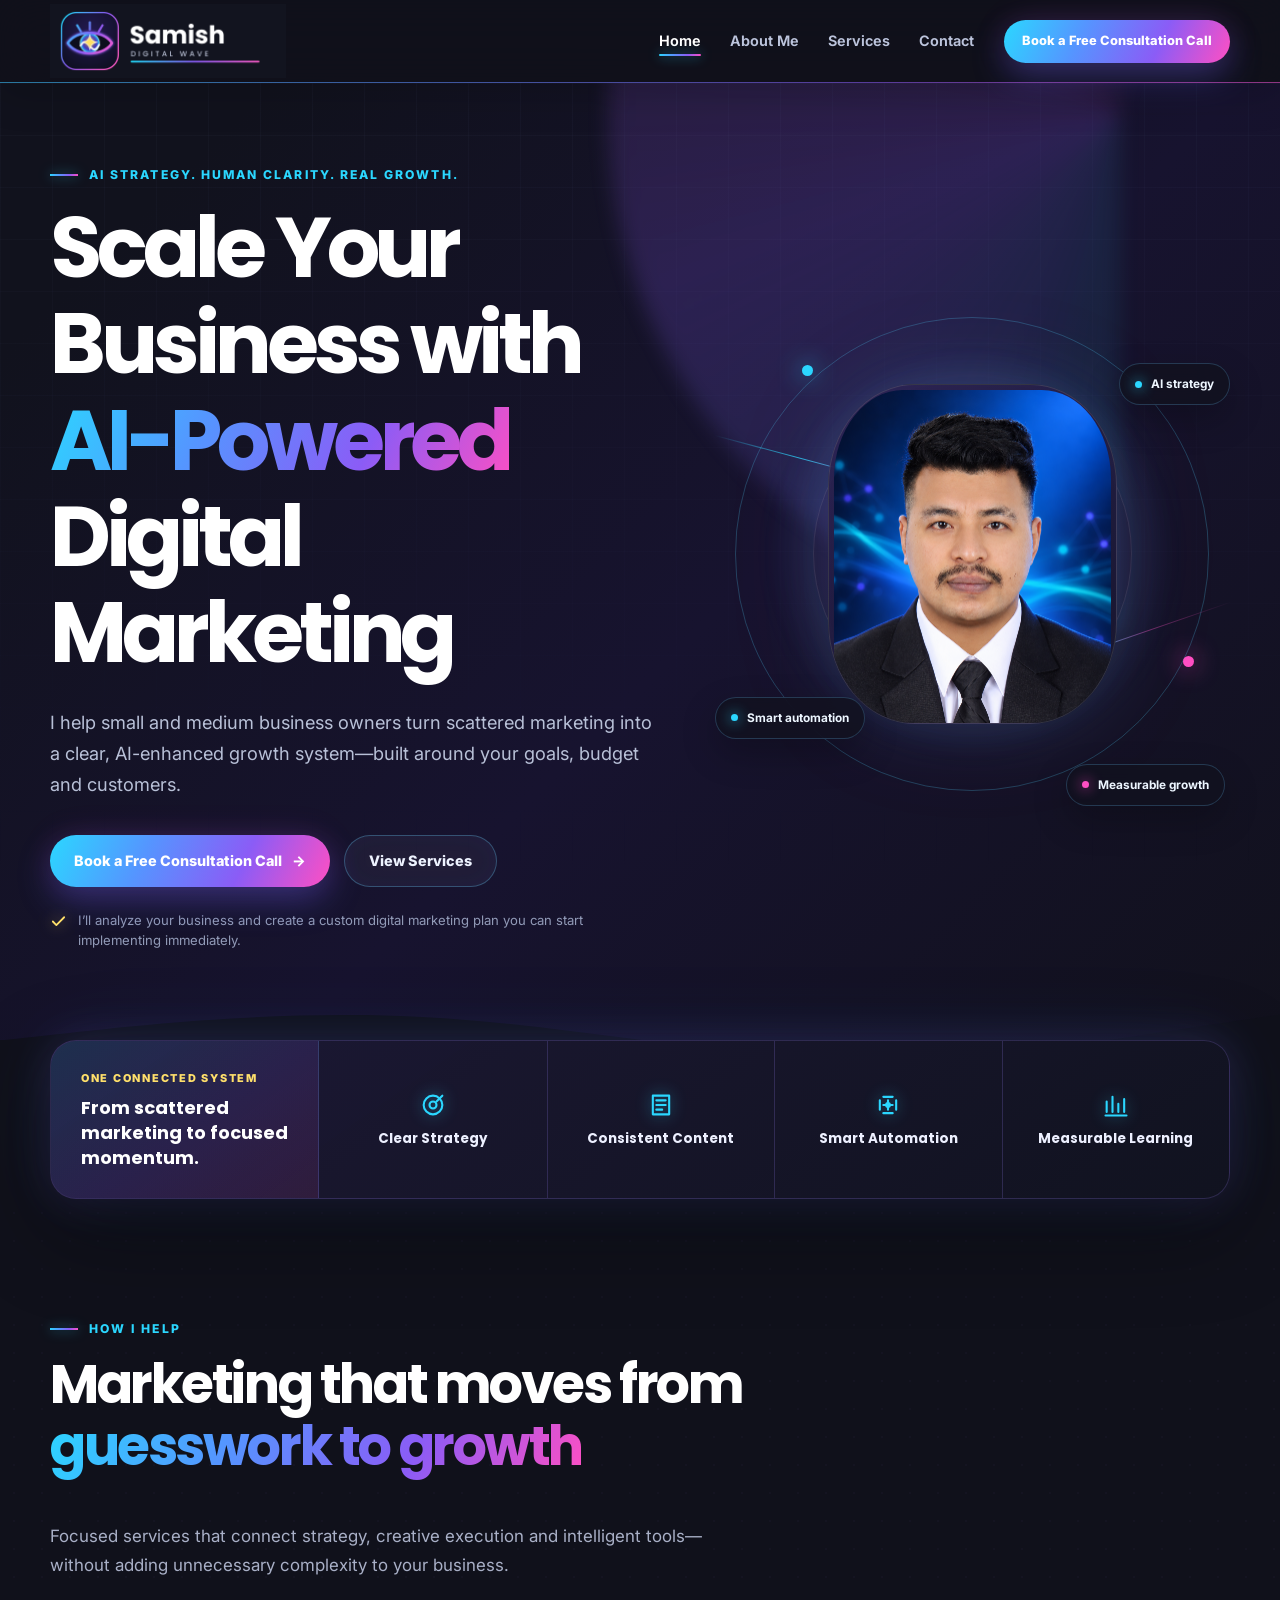
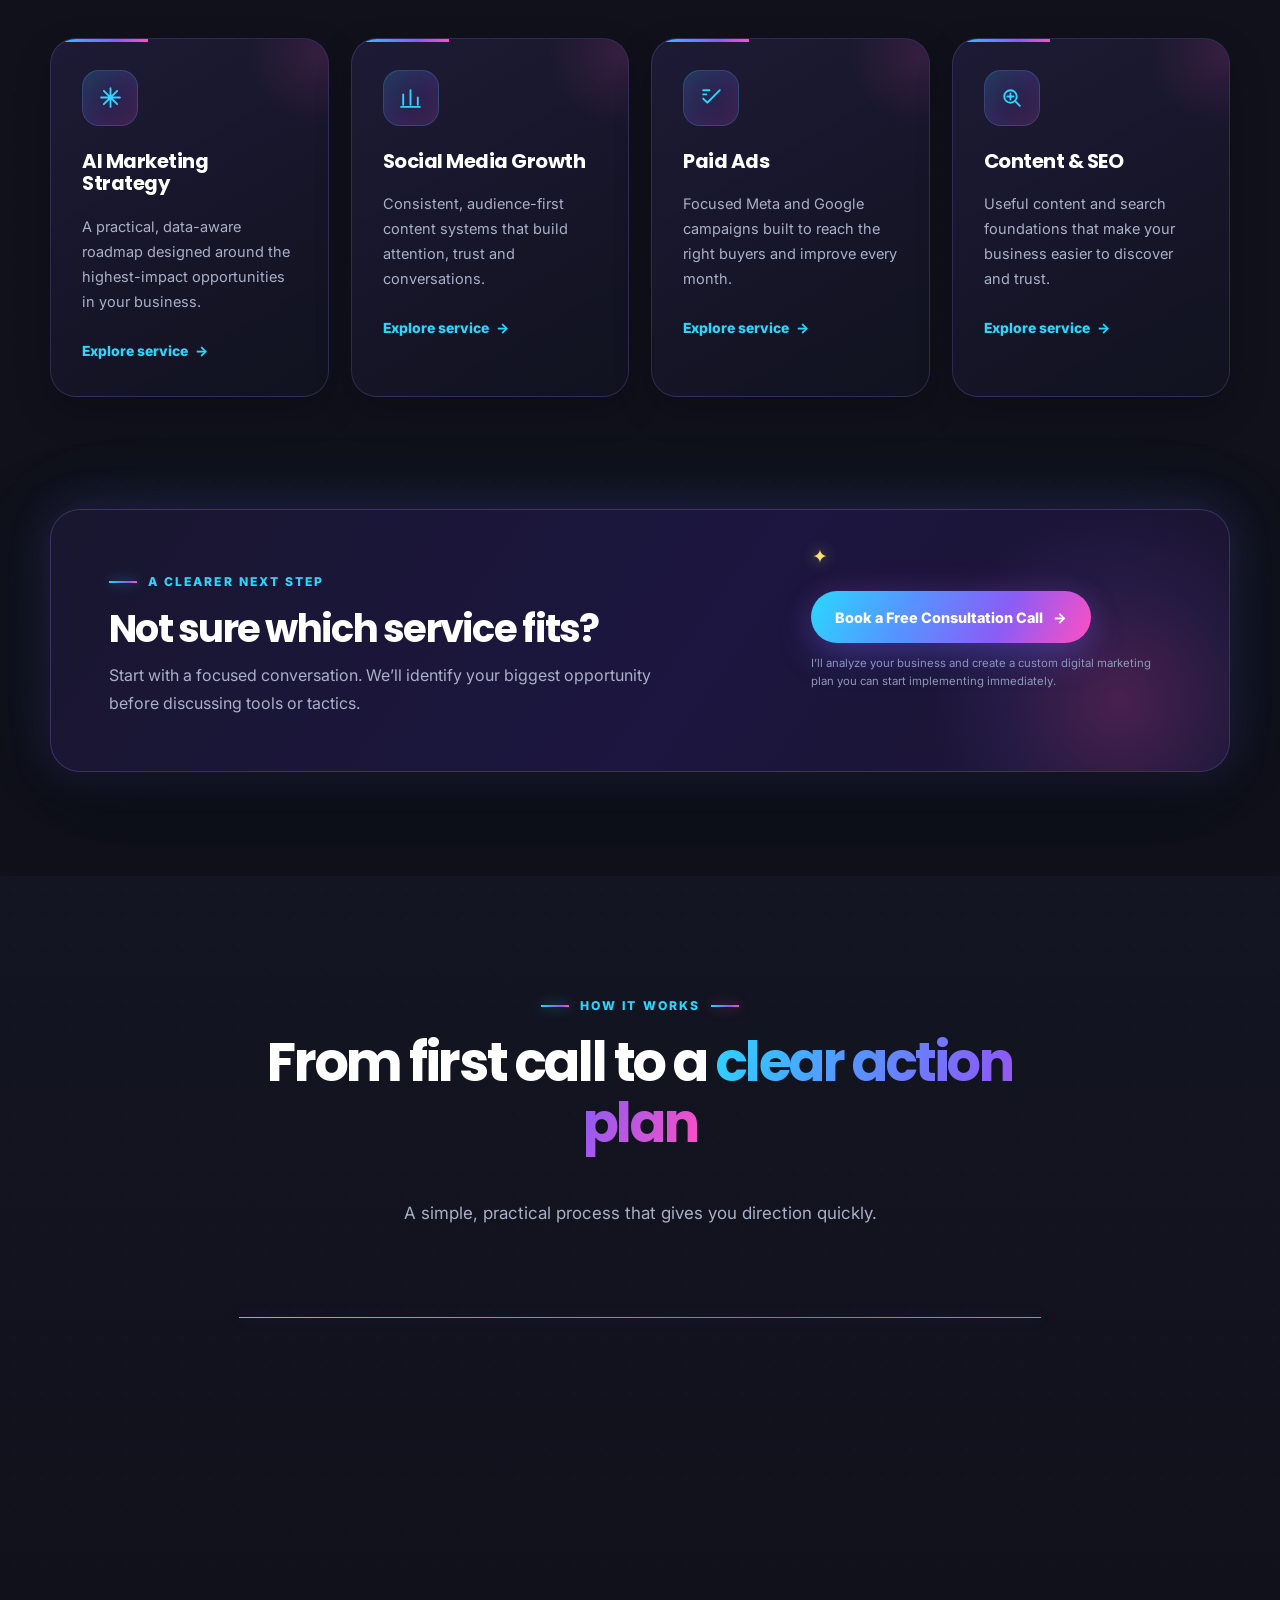
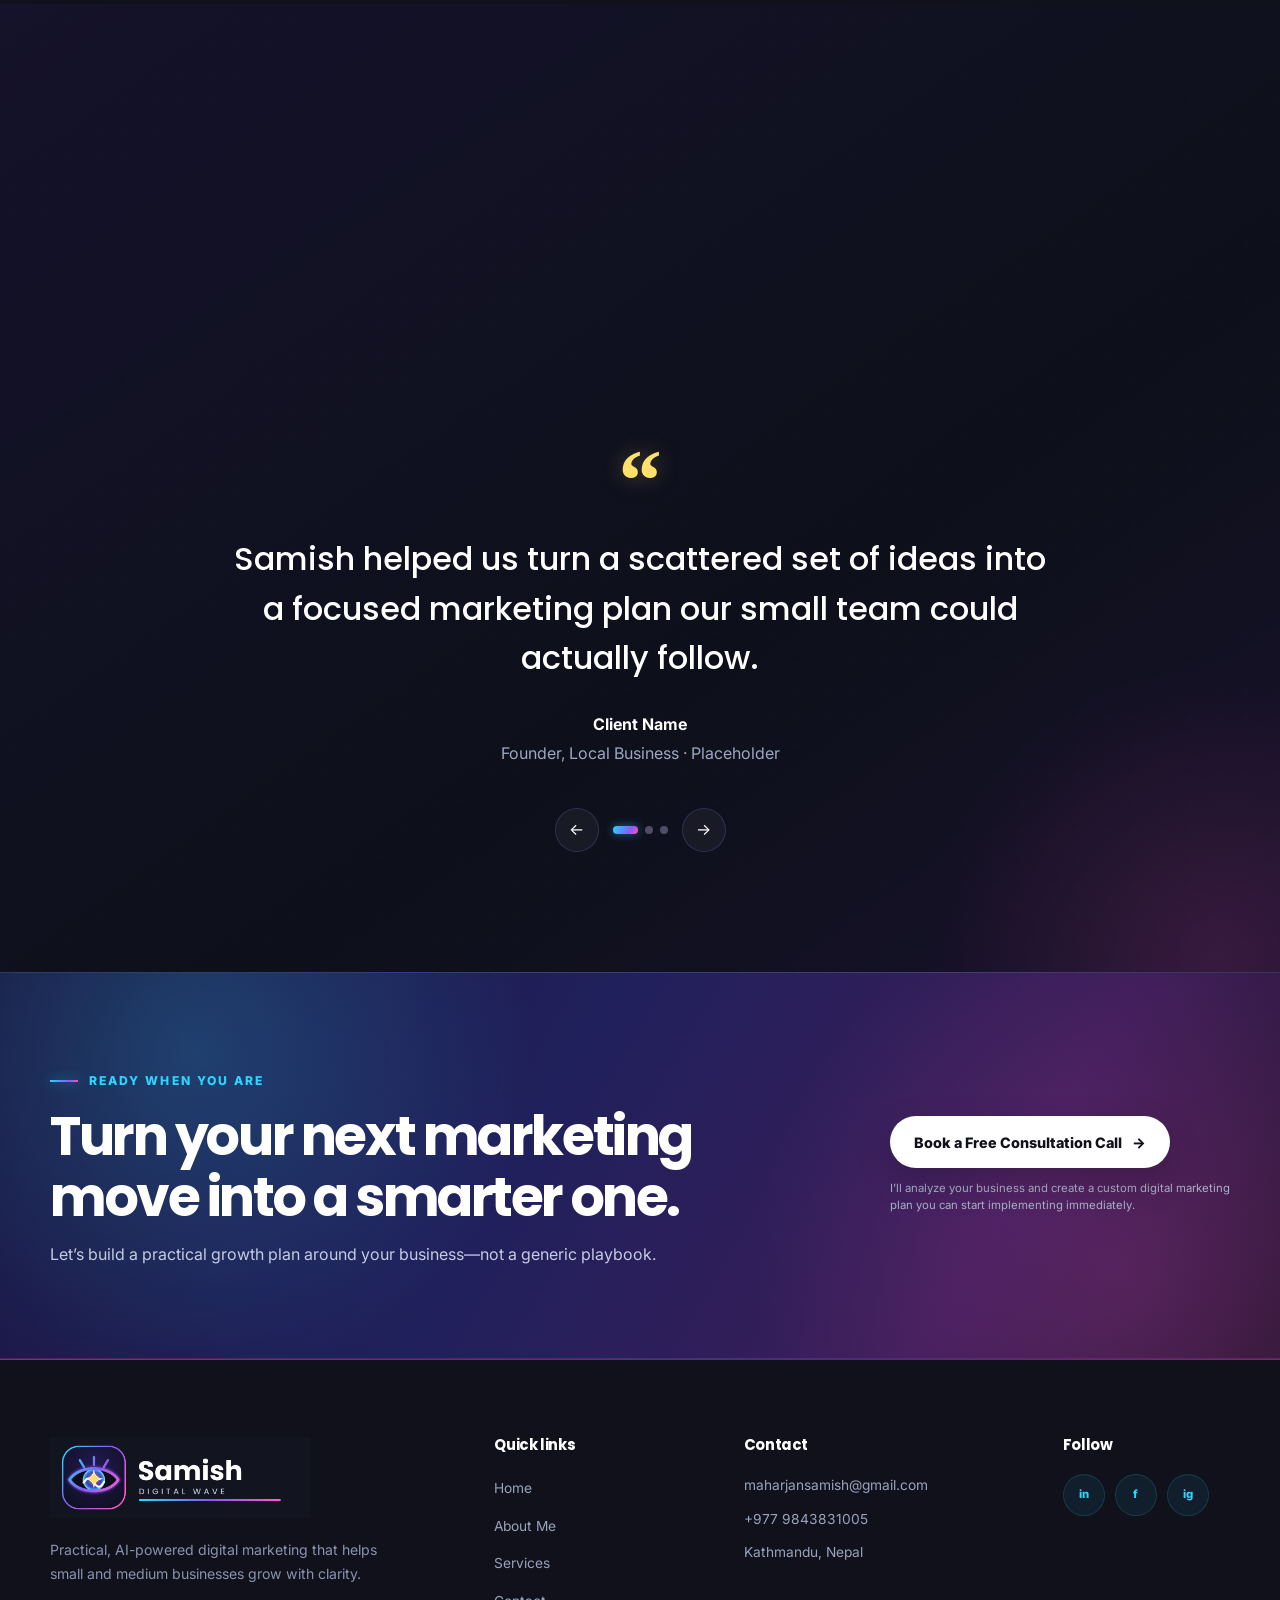
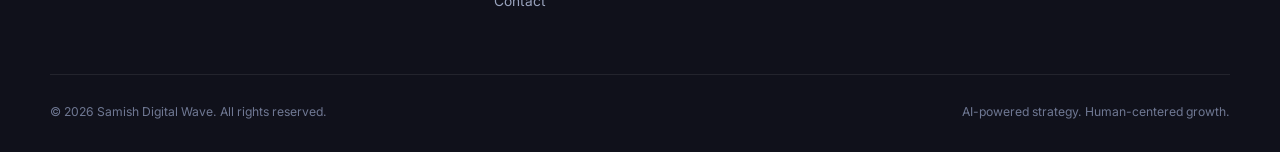
==== commit c7f8b1f6: "Add JSON-LD structured data across pages" ====
--- a/index.html
+++ b/index.html
@@ -10,6 +10,16 @@
   <meta property="og:description" content="Practical AI digital marketing strategies built to help small and medium businesses grow.">
   <meta property="og:type" content="website">
   <meta property="og:image" content="assets/samish-logo-stacked-dark.png">
+  <script type="application/ld+json">
+  {
+    "@context": "https://schema.org",
+    "@graph": [
+      {"@type":"Organization","@id":"#organization","name":"Samish Digital Wave","description":"AI-powered digital marketing strategy and services for small and medium businesses.","email":"contact@samish.com.np","telephone":"+9779843831005","logo":"assets/samish-logo-horizontal-dark.png","address":{"@type":"PostalAddress","addressLocality":"Kathmandu","addressCountry":"NP"},"founder":{"@type":"Person","name":"Samish Maharjan","jobTitle":"AI-Powered Marketing Expert","email":"maharjansamish@gmail.com","image":"assets/samish-maharjan.png"},"areaServed":{"@type":"Country","name":"Nepal"},"knowsAbout":["AI marketing","digital marketing strategy","social media marketing","paid advertising","search engine optimization","content marketing","marketing automation"]},
+      {"@type":"WebSite","@id":"#website","name":"Samish Digital Wave","publisher":{"@id":"#organization"},"inLanguage":"en"},
+      {"@type":"WebPage","name":"Samish Digital Wave | AI-Powered Digital Marketing","description":"Practical AI digital marketing strategies built to help small and medium businesses grow.","isPartOf":{"@id":"#website"},"about":{"@id":"#organization"},"inLanguage":"en"}
+    ]
+  }
+  </script>
   <link rel="icon" href="assets/samish-icon-512.png" type="image/png">
   <link rel="preconnect" href="https://fonts.googleapis.com">
   <link rel="preconnect" href="https://fonts.gstatic.com" crossorigin>
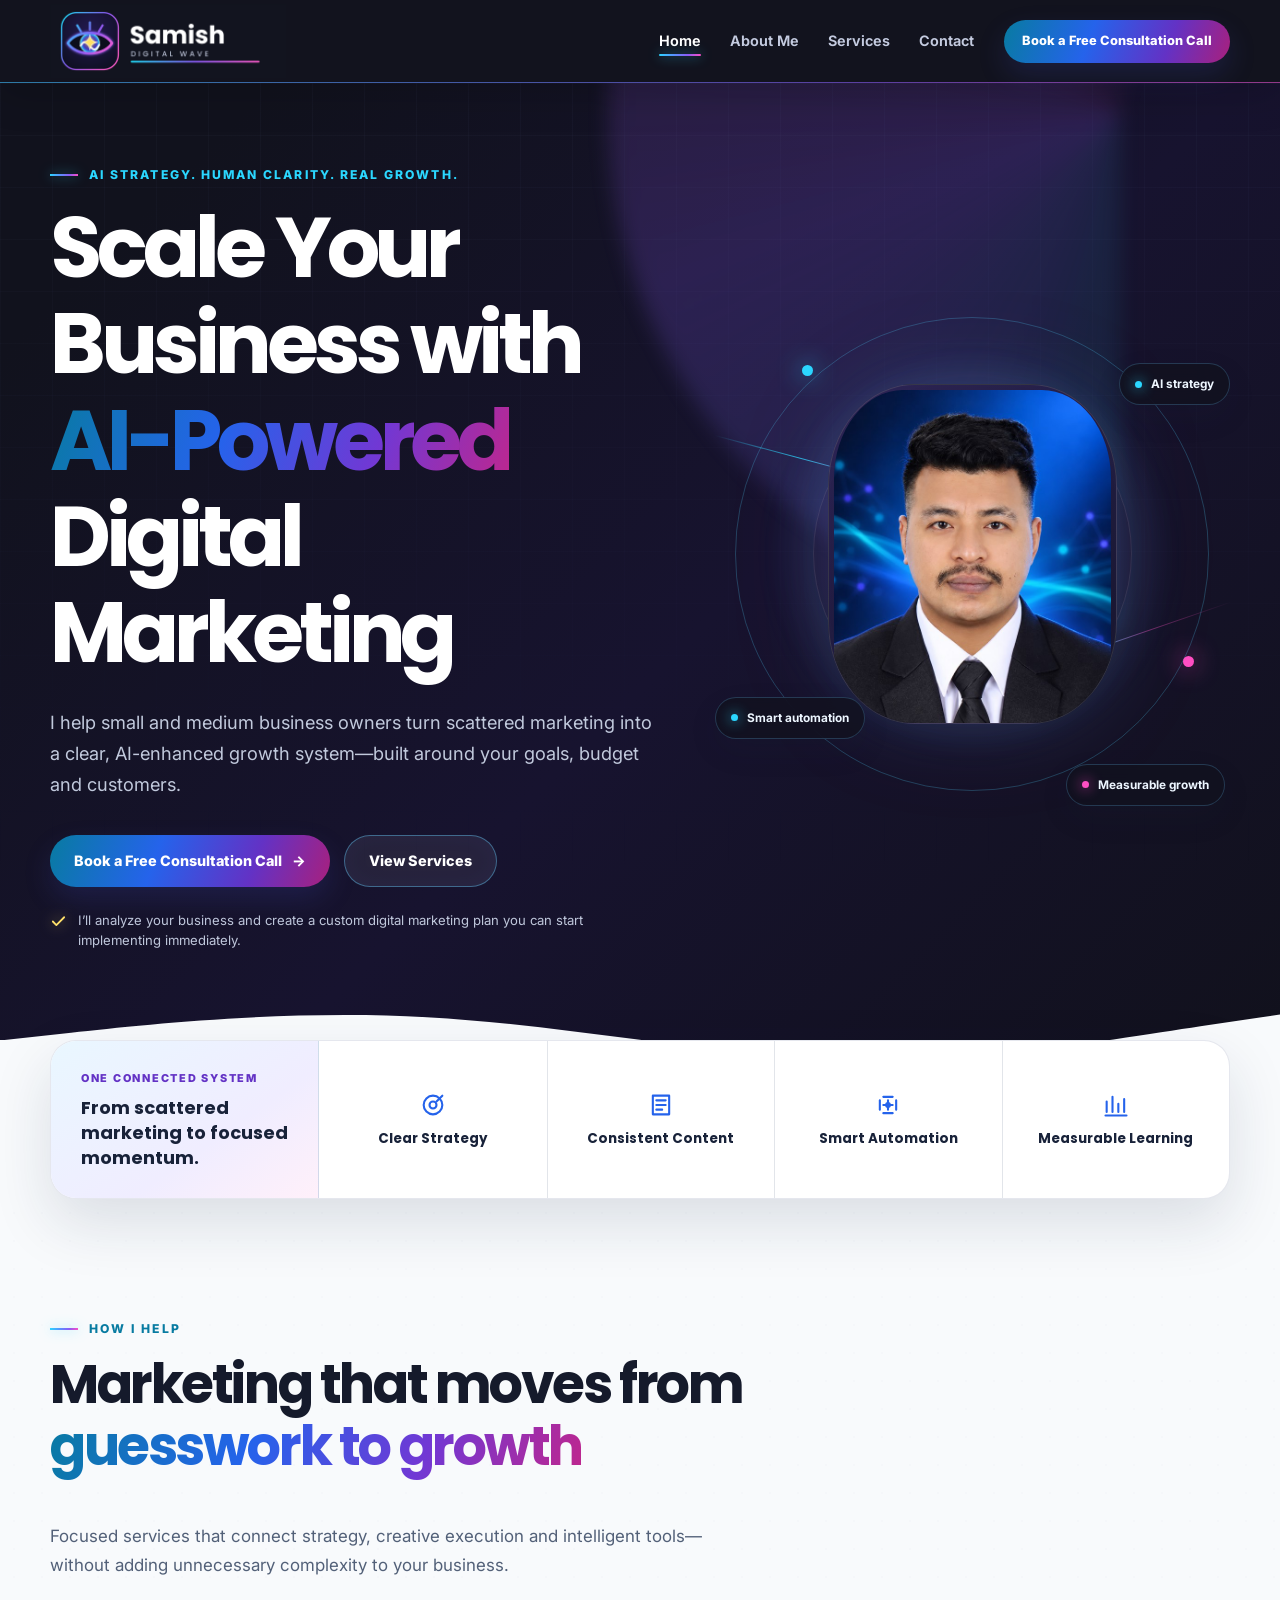
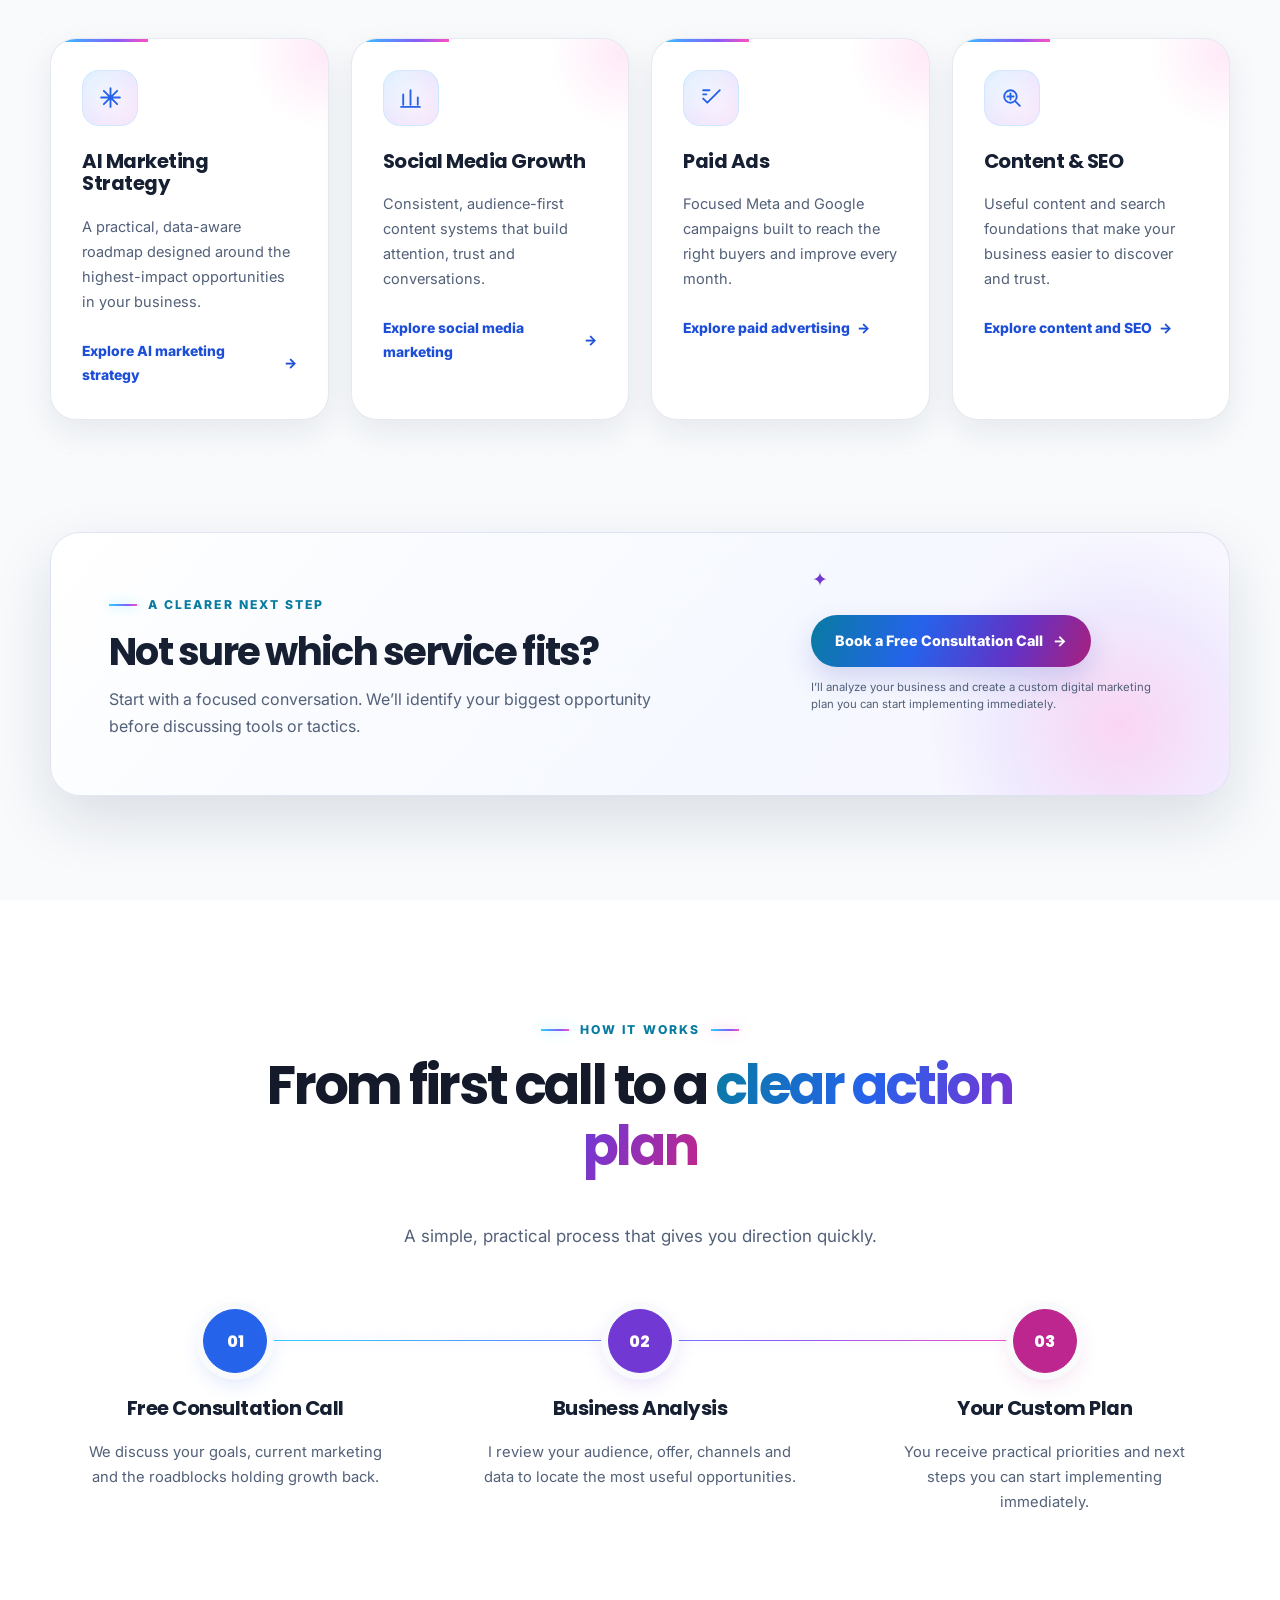
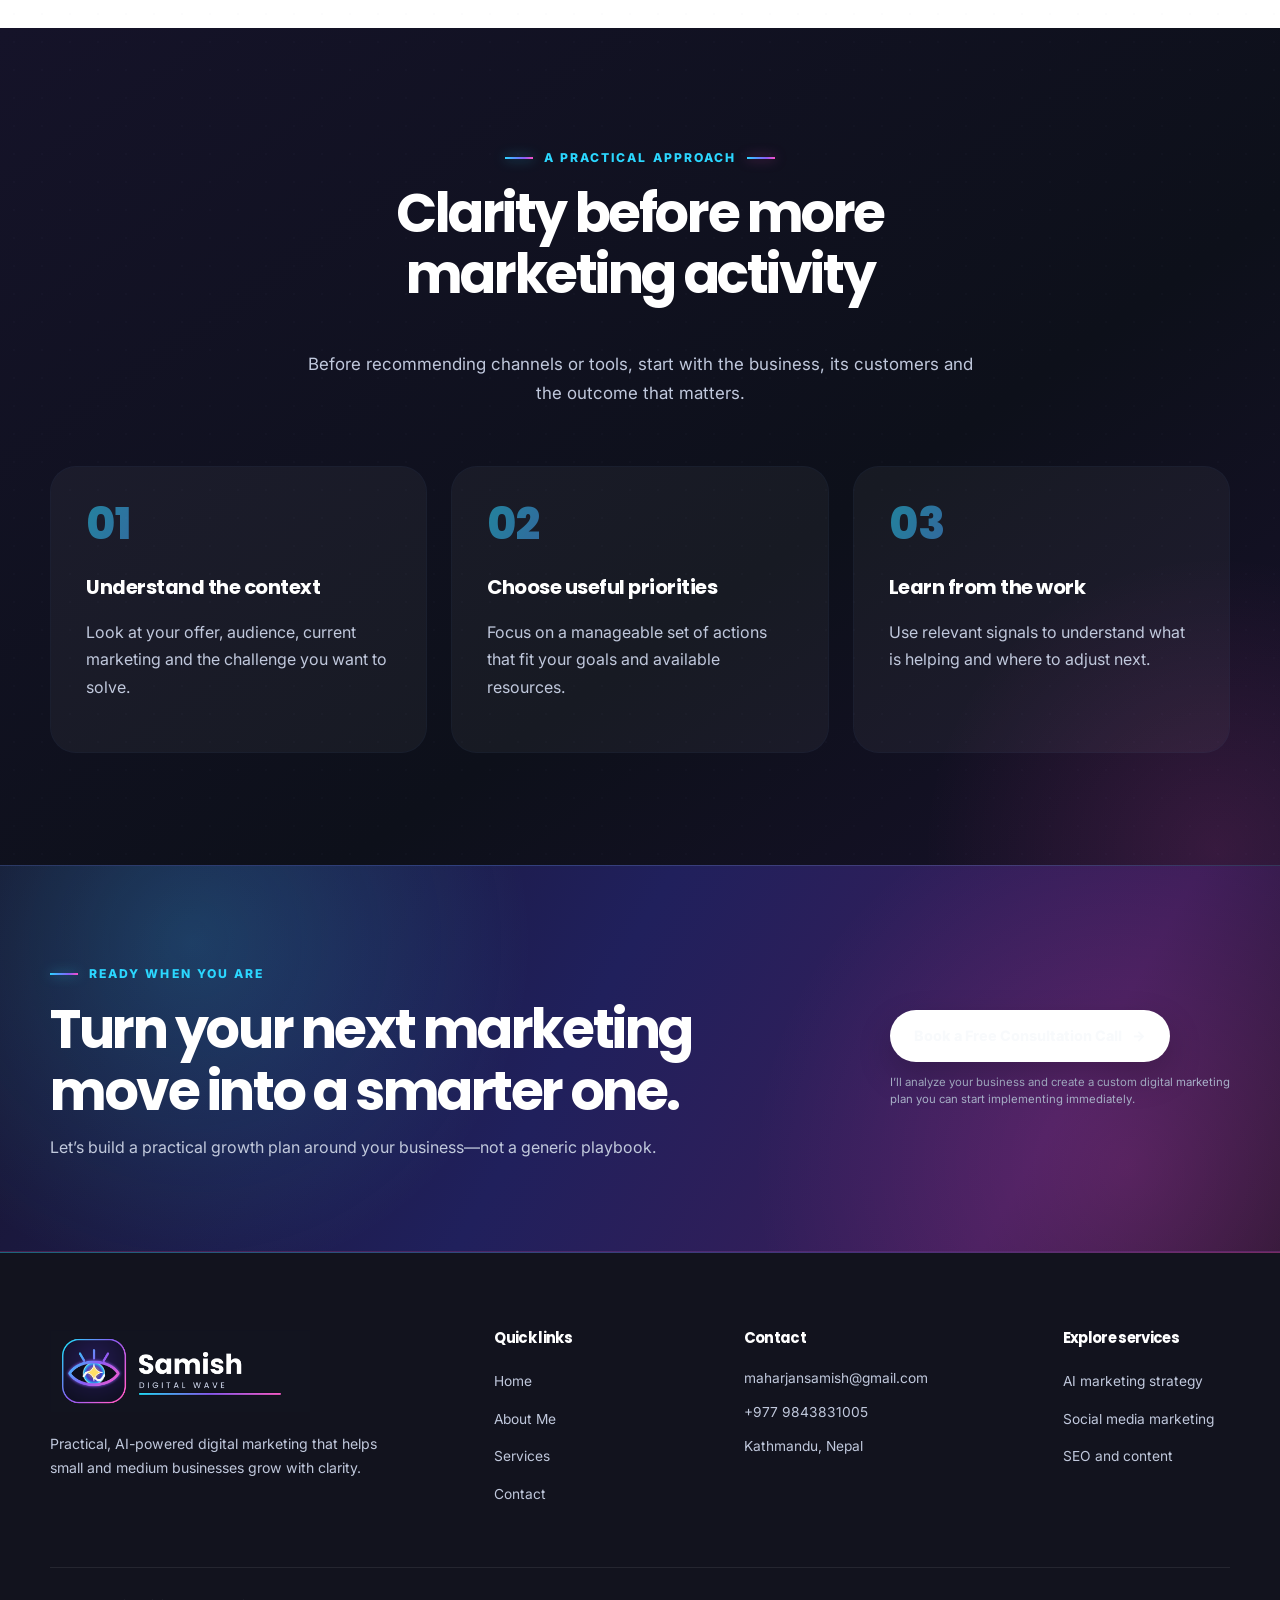
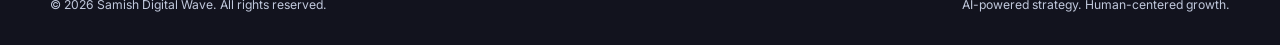
==== commit 819b36a9: "Improve Samish Digital Wave site and SEO" ====
--- a/index.html
+++ b/index.html
@@ -5,25 +5,33 @@
   <meta name="viewport" content="width=device-width, initial-scale=1">
   <title>Samish Digital Wave | AI-Powered Digital Marketing</title>
   <meta name="description" content="Samish Maharjan helps small and medium businesses scale with practical AI-powered marketing strategy, content, paid ads, SEO and automation.">
+  <link rel="canonical" href="https://www.samish.com.np/">
+  <meta name="robots" content="index, follow">
   <meta name="theme-color" content="#10111B">
   <meta property="og:title" content="Samish Digital Wave | AI-Powered Digital Marketing">
   <meta property="og:description" content="Practical AI digital marketing strategies built to help small and medium businesses grow.">
   <meta property="og:type" content="website">
-  <meta property="og:image" content="assets/samish-logo-stacked-dark.png">
+  <meta property="og:url" content="https://www.samish.com.np/">
+  <meta property="og:image" content="https://www.samish.com.np/assets/samish-logo-stacked-dark.png">
+  <meta property="og:image:alt" content="Samish Digital Wave logo">
+  <meta name="twitter:card" content="summary_large_image">
+  <meta name="twitter:title" content="Samish Digital Wave | AI-Powered Digital Marketing">
+  <meta name="twitter:description" content="Practical AI digital marketing strategies built to help small and medium businesses grow.">
+  <meta name="twitter:image" content="https://www.samish.com.np/assets/samish-logo-stacked-dark.png">
   <script type="application/ld+json">
   {
     "@context": "https://schema.org",
     "@graph": [
-      {"@type":"Organization","@id":"#organization","name":"Samish Digital Wave","description":"AI-powered digital marketing strategy and services for small and medium businesses.","email":"contact@samish.com.np","telephone":"+9779843831005","logo":"assets/samish-logo-horizontal-dark.png","address":{"@type":"PostalAddress","addressLocality":"Kathmandu","addressCountry":"NP"},"founder":{"@type":"Person","name":"Samish Maharjan","jobTitle":"AI-Powered Marketing Expert","email":"maharjansamish@gmail.com","image":"assets/samish-maharjan.png"},"areaServed":{"@type":"Country","name":"Nepal"},"knowsAbout":["AI marketing","digital marketing strategy","social media marketing","paid advertising","search engine optimization","content marketing","marketing automation"]},
-      {"@type":"WebSite","@id":"#website","name":"Samish Digital Wave","publisher":{"@id":"#organization"},"inLanguage":"en"},
-      {"@type":"WebPage","name":"Samish Digital Wave | AI-Powered Digital Marketing","description":"Practical AI digital marketing strategies built to help small and medium businesses grow.","isPartOf":{"@id":"#website"},"about":{"@id":"#organization"},"inLanguage":"en"}
+      {"@type":"Organization","@id":"https://www.samish.com.np/#organization","url":"https://www.samish.com.np/","name":"Samish Digital Wave","description":"AI-powered digital marketing strategy and services for small and medium businesses.","email":"maharjansamish@gmail.com","telephone":"+9779843831005","logo":{"@type":"ImageObject","url":"https://www.samish.com.np/assets/samish-logo-horizontal-960.png"},"address":{"@type":"PostalAddress","addressLocality":"Kathmandu","addressCountry":"NP"},"founder":{"@type":"Person","name":"Samish Maharjan","jobTitle":"AI-Powered Marketing Expert","email":"maharjansamish@gmail.com","image":"https://www.samish.com.np/assets/samish-maharjan-1106.jpg"},"knowsAbout":["AI marketing","digital marketing strategy","social media marketing","paid advertising","search engine optimization","content marketing","marketing automation"]},
+      {"@type":"WebSite","@id":"https://www.samish.com.np/#website","url":"https://www.samish.com.np/","name":"Samish Digital Wave","publisher":{"@id":"https://www.samish.com.np/#organization"},"inLanguage":"en"},
+      {"@type":"WebPage","@id":"https://www.samish.com.np/#webpage","url":"https://www.samish.com.np/","name":"Samish Digital Wave | AI-Powered Digital Marketing","description":"Practical AI digital marketing strategies built to help small and medium businesses grow.","isPartOf":{"@id":"https://www.samish.com.np/#website"},"about":{"@id":"https://www.samish.com.np/#organization"},"inLanguage":"en"}
     ]
   }
   </script>
   <link rel="icon" href="assets/samish-icon-512.png" type="image/png">
   <link rel="preconnect" href="https://fonts.googleapis.com">
   <link rel="preconnect" href="https://fonts.gstatic.com" crossorigin>
-  <link href="https://fonts.googleapis.com/css2?family=Inter:wght@400;500;600;700;800&family=Poppins:wght@500;600;700&display=swap" rel="stylesheet">
+  <link rel="preload" as="style" href="https://fonts.googleapis.com/css2?family=Inter:wght@400;500;600;700;800&family=Poppins:wght@500;600;700&display=swap"><link href="https://fonts.googleapis.com/css2?family=Inter:wght@400;500;600;700;800&family=Poppins:wght@500;600;700&display=swap" rel="stylesheet" media="print" onload="this.media='all'"><noscript><link href="https://fonts.googleapis.com/css2?family=Inter:wght@400;500;600;700;800&family=Poppins:wght@500;600;700&display=swap" rel="stylesheet"></noscript>
   <link rel="stylesheet" href="css/style.css">
   <script src="js/script.js" defer></script>
 </head>
@@ -31,7 +39,7 @@
   <a class="skip-link" href="#main-content">Skip to content</a>
   <header class="site-header">
     <div class="container nav-wrap">
-      <a class="brand" href="index.html" aria-label="Samish Digital Wave home"><img src="assets/samish-logo-horizontal-dark.png" alt="Samish Digital Wave"></a>
+      <a class="brand" href="index.html" aria-label="Samish Digital Wave home"><img src="assets/samish-logo-horizontal-960.png" width="960" height="300" alt="Samish Digital Wave" fetchpriority="high"></a>
       <button class="menu-toggle" type="button" aria-label="Toggle navigation" aria-controls="primary-menu" aria-expanded="false"><span></span><span></span><span></span></button>
       <nav class="nav-menu" id="primary-menu" aria-label="Primary navigation">
         <ul class="nav-links">
@@ -63,7 +71,7 @@
         </div>
         <div class="hero-art reveal reveal-delay-2" aria-label="Samish Maharjan framed by an AI growth orbit">
           <div class="orbit"></div><div class="signal-line one"></div><div class="signal-line two"></div>
-          <div class="ai-core"><img class="hero-portrait" src="assets/samish-maharjan.png" alt="Samish Maharjan"></div>
+          <div class="ai-core"><img class="hero-portrait" src="assets/samish-maharjan-1106.jpg" srcset="assets/samish-maharjan-600.jpg 600w, assets/samish-maharjan-1106.jpg 1106w" sizes="(max-width: 820px) min(50vw, 280px), 28vw" width="1106" height="1422" decoding="async" alt="Portrait of Samish Maharjan"></div>
           <span class="floating-label strategy">AI strategy</span><span class="floating-label automation">Smart automation</span><span class="floating-label growth">Measurable growth</span>
         </div>
       </div>
@@ -86,10 +94,10 @@
       <div class="container">
         <div class="section-heading reveal"><span class="eyebrow">How I help</span><h2 id="help-title">Marketing that moves from <span class="text-gradient">guesswork to growth</span></h2><p>Focused services that connect strategy, creative execution and intelligent tools—without adding unnecessary complexity to your business.</p></div>
         <div class="card-grid">
-          <article class="card reveal"><div class="icon-box"><svg viewBox="0 0 24 24" aria-hidden="true"><path d="M12 3v18M3 12h18M5.6 5.6l12.8 12.8M18.4 5.6 5.6 18.4" fill="none" stroke="currentColor" stroke-width="1.8" stroke-linecap="round"/></svg></div><h3>AI Marketing Strategy</h3><p>A practical, data-aware roadmap designed around the highest-impact opportunities in your business.</p><a class="text-link" href="services.html#strategy">Explore service <span>→</span></a></article>
-          <article class="card reveal reveal-delay-1"><div class="icon-box"><svg viewBox="0 0 24 24" aria-hidden="true"><path d="M5 19V9m7 10V5m7 14v-7M3 21h18" fill="none" stroke="currentColor" stroke-width="1.8" stroke-linecap="round"/></svg></div><h3>Social Media Growth</h3><p>Consistent, audience-first content systems that build attention, trust and conversations.</p><a class="text-link" href="services.html#social">Explore service <span>→</span></a></article>
-          <article class="card reveal reveal-delay-2"><div class="icon-box"><svg viewBox="0 0 24 24" aria-hidden="true"><path d="m4 13 4 4L20 5M4 5h6M4 9h3" fill="none" stroke="currentColor" stroke-width="1.8" stroke-linecap="round" stroke-linejoin="round"/></svg></div><h3>Paid Ads</h3><p>Focused Meta and Google campaigns built to reach the right buyers and improve every month.</p><a class="text-link" href="services.html#ads">Explore service <span>→</span></a></article>
-          <article class="card reveal reveal-delay-3"><div class="icon-box"><svg viewBox="0 0 24 24" aria-hidden="true"><circle cx="11" cy="11" r="6" fill="none" stroke="currentColor" stroke-width="1.8"/><path d="m16 16 4 4M8 11h6M11 8v6" fill="none" stroke="currentColor" stroke-width="1.8" stroke-linecap="round"/></svg></div><h3>Content &amp; SEO</h3><p>Useful content and search foundations that make your business easier to discover and trust.</p><a class="text-link" href="services.html#seo">Explore service <span>→</span></a></article>
+          <article class="card reveal"><div class="icon-box"><svg viewBox="0 0 24 24" aria-hidden="true"><path d="M12 3v18M3 12h18M5.6 5.6l12.8 12.8M18.4 5.6 5.6 18.4" fill="none" stroke="currentColor" stroke-width="1.8" stroke-linecap="round"/></svg></div><h3>AI Marketing Strategy</h3><p>A practical, data-aware roadmap designed around the highest-impact opportunities in your business.</p><a class="text-link" href="services.html#strategy">Explore AI marketing strategy <span>→</span></a></article>
+          <article class="card reveal reveal-delay-1"><div class="icon-box"><svg viewBox="0 0 24 24" aria-hidden="true"><path d="M5 19V9m7 10V5m7 14v-7M3 21h18" fill="none" stroke="currentColor" stroke-width="1.8" stroke-linecap="round"/></svg></div><h3>Social Media Growth</h3><p>Consistent, audience-first content systems that build attention, trust and conversations.</p><a class="text-link" href="services.html#social">Explore social media marketing <span>→</span></a></article>
+          <article class="card reveal reveal-delay-2"><div class="icon-box"><svg viewBox="0 0 24 24" aria-hidden="true"><path d="m4 13 4 4L20 5M4 5h6M4 9h3" fill="none" stroke="currentColor" stroke-width="1.8" stroke-linecap="round" stroke-linejoin="round"/></svg></div><h3>Paid Ads</h3><p>Focused Meta and Google campaigns built to reach the right buyers and improve every month.</p><a class="text-link" href="services.html#ads">Explore paid advertising <span>→</span></a></article>
+          <article class="card reveal reveal-delay-3"><div class="icon-box"><svg viewBox="0 0 24 24" aria-hidden="true"><circle cx="11" cy="11" r="6" fill="none" stroke="currentColor" stroke-width="1.8"/><path d="m16 16 4 4M8 11h6M11 8v6" fill="none" stroke="currentColor" stroke-width="1.8" stroke-linecap="round"/></svg></div><h3>Content &amp; SEO</h3><p>Useful content and search foundations that make your business easier to discover and trust.</p><a class="text-link" href="services.html#seo">Explore content and SEO <span>→</span></a></article>
         </div>
       </div>
     </section>
@@ -109,16 +117,13 @@
       </div>
     </section>
 
-    <section class="section section-dark" aria-labelledby="reviews-title">
+    <section class="section section-dark" aria-labelledby="approach-title">
       <div class="container">
-        <div class="section-heading center reveal"><span class="eyebrow">Client perspective</span><h2 id="reviews-title">Built to create confidence, not confusion</h2><p>Placeholder reviews below—swap these with real, approved testimonials.</p></div>
-        <div class="testimonial-wrap reveal" data-slider aria-roledescription="carousel" aria-label="Client testimonials">
-          <div class="testimonial-track">
-            <article class="testimonial"><div class="quote-mark">“</div><blockquote>Samish helped us turn a scattered set of ideas into a focused marketing plan our small team could actually follow.</blockquote><cite><strong>Client Name</strong>Founder, Local Business · Placeholder</cite></article>
-            <article class="testimonial" aria-hidden="true"><div class="quote-mark">“</div><blockquote>The recommendations were clear, practical and grounded in our budget. We finally knew what to prioritize.</blockquote><cite><strong>Client Name</strong>Director, Growing SME · Placeholder</cite></article>
-            <article class="testimonial" aria-hidden="true"><div class="quote-mark">“</div><blockquote>We learned where AI could save time without losing the human voice that makes our brand different.</blockquote><cite><strong>Client Name</strong>Owner, E-commerce Brand · Placeholder</cite></article>
-          </div>
-          <div class="slider-controls"><button class="slider-btn" type="button" data-prev aria-label="Previous testimonial">←</button><div class="slider-dots"><button class="slider-dot active" type="button" aria-label="Show testimonial 1"></button><button class="slider-dot" type="button" aria-label="Show testimonial 2"></button><button class="slider-dot" type="button" aria-label="Show testimonial 3"></button></div><button class="slider-btn" type="button" data-next aria-label="Next testimonial">→</button></div>
+        <div class="section-heading center reveal"><span class="eyebrow">A practical approach</span><h2 id="approach-title">Clarity before more marketing activity</h2><p>Before recommending channels or tools, start with the business, its customers and the outcome that matters.</p></div>
+        <div class="values-grid">
+          <article class="value-card reveal"><span class="value-number">01</span><h3>Understand the context</h3><p>Look at your offer, audience, current marketing and the challenge you want to solve.</p></article>
+          <article class="value-card reveal reveal-delay-1"><span class="value-number">02</span><h3>Choose useful priorities</h3><p>Focus on a manageable set of actions that fit your goals and available resources.</p></article>
+          <article class="value-card reveal reveal-delay-2"><span class="value-number">03</span><h3>Learn from the work</h3><p>Use relevant signals to understand what is helping and where to adjust next.</p></article>
         </div>
       </div>
     </section>
@@ -127,7 +132,7 @@
   </main>
 
   <footer class="site-footer">
-    <div class="container"><div class="footer-grid"><div><a class="footer-brand" href="index.html"><img src="assets/samish-logo-horizontal-dark.png" alt="Samish Digital Wave"></a><p class="footer-about">Practical, AI-powered digital marketing that helps small and medium businesses grow with clarity.</p></div><div><h3>Quick links</h3><ul class="footer-links"><li><a href="index.html">Home</a></li><li><a href="about.html">About Me</a></li><li><a href="services.html">Services</a></li><li><a href="contact.html">Contact</a></li></ul></div><div class="footer-contact"><h3>Contact</h3><p><a href="mailto:maharjansamish@gmail.com">maharjansamish@gmail.com</a></p><p><a href="tel:+9779843831005">+977 9843831005</a></p><p>Kathmandu, Nepal</p></div><div><h3>Follow</h3><div class="social-row"><a class="social-link" href="#" aria-label="LinkedIn">in</a><a class="social-link" href="#" aria-label="Facebook">f</a><a class="social-link" href="#" aria-label="Instagram">ig</a></div></div></div><div class="footer-bottom"><p>© 2026 Samish Digital Wave. All rights reserved.</p><p>AI-powered strategy. Human-centered growth.</p></div></div>
+    <div class="container"><div class="footer-grid"><div><a class="footer-brand" href="index.html"><img src="assets/samish-logo-horizontal-960.png" width="960" height="300" alt="Samish Digital Wave" loading="lazy" decoding="async"></a><p class="footer-about">Practical, AI-powered digital marketing that helps small and medium businesses grow with clarity.</p></div><div><h2>Quick links</h2><ul class="footer-links"><li><a href="index.html">Home</a></li><li><a href="about.html">About Me</a></li><li><a href="services.html">Services</a></li><li><a href="contact.html">Contact</a></li></ul></div><div class="footer-contact"><h2>Contact</h2><p><a href="mailto:maharjansamish@gmail.com">maharjansamish@gmail.com</a></p><p><a href="tel:+9779843831005">+977 9843831005</a></p><p>Kathmandu, Nepal</p></div><div><h2>Explore services</h2><ul class="footer-links"><li><a href="services.html#strategy">AI marketing strategy</a></li><li><a href="services.html#social">Social media marketing</a></li><li><a href="services.html#seo">SEO and content</a></li></ul></div></div><div class="footer-bottom"><p>© 2026 Samish Digital Wave. All rights reserved.</p><p>AI-powered strategy. Human-centered growth.</p></div></div>
   </footer>
 </body>
 </html>
--- a/css/style.css
+++ b/css/style.css
@@ -76,8 +76,8 @@
 .site-header { position: sticky; z-index: 100; top: 0; color: var(--white); background: rgba(16,17,27,.88); border-bottom: 1px solid rgba(139,92,246,.2); box-shadow: 0 10px 40px rgba(0,0,0,.18); backdrop-filter: blur(20px); }
 .site-header::after { position: absolute; right: 0; bottom: -1px; left: 0; height: 1px; content: ""; background: var(--gradient); opacity: .48; }
 .nav-wrap { display: flex; min-height: 82px; align-items: center; justify-content: space-between; gap: 28px; }
-.brand { position: relative; z-index: 102; flex: 0 0 auto; width: 236px; }
-.brand img, .footer-brand img { width: 100%; }
+.brand { position: relative; z-index: 102; flex: 0 0 auto; width: 236px; aspect-ratio: 3.2 / 1; }
+.brand img, .footer-brand img { width: 100%; height: 100%; object-fit: contain; }
 .nav-menu { display: flex; align-items: center; gap: 30px; }
 .nav-links { display: flex; align-items: center; gap: 29px; margin: 0; padding: 0; list-style: none; }
 .nav-link { position: relative; padding: 29px 0 26px; color: #bcc4dc; font-size: .9rem; font-weight: 650; }
@@ -183,21 +183,6 @@
 .process-step:nth-child(3) .step-number { border-color: rgba(255,79,195,.5); box-shadow: 0 0 0 7px var(--navy), 0 0 28px rgba(255,79,195,.2); }
 .process-step p { margin-bottom: 0; font-size: .92rem; }
 
-/* Testimonials */
-.testimonial-wrap { overflow: hidden; padding: 24px 0 8px; }
-.testimonial-track { display: flex; transition: transform .55s cubic-bezier(.2,.7,.2,1); }
-.testimonial { min-width: 100%; padding: 0 12%; text-align: center; }
-.quote-mark { margin-bottom: 10px; color: var(--gold); font: 700 5.4rem/1 Georgia, serif; text-shadow: 0 0 22px rgba(255,224,107,.28); }
-.testimonial blockquote { max-width: 830px; margin: 0 auto 28px; color: var(--white); font: 500 clamp(1.25rem,2.7vw,2rem)/1.55 "Poppins", sans-serif; }
-.testimonial cite { color: #9da7c4; font-style: normal; }
-.testimonial cite strong { display: block; margin-bottom: 2px; color: var(--white); }
-.slider-controls { display: flex; align-items: center; justify-content: center; gap: 14px; margin-top: 40px; }
-.slider-btn { display: grid; width: 44px; height: 44px; color: var(--white); background: rgba(255,255,255,.045); border: 1px solid var(--line); border-radius: 50%; cursor: pointer; place-items: center; transition: .2s; }
-.slider-btn:hover { color: var(--gold); border-color: rgba(255,224,107,.42); }
-.slider-dots { display: flex; gap: 7px; }
-.slider-dot { width: 8px; height: 8px; padding: 0; background: #4d4d67; border: 0; border-radius: 50%; cursor: pointer; transition: .2s; }
-.slider-dot.active { width: 25px; background: var(--gradient); border-radius: 99px; box-shadow: 0 0 10px rgba(43,215,255,.45); }
-
 /* Inner page hero */
 .page-hero { position: relative; overflow: hidden; padding: 122px 0 148px; text-align: center; background: linear-gradient(140deg, #11121d, #1b1539 54%, #151222); }
 .page-hero::before { position: absolute; top: -420px; left: 50%; width: 900px; height: 900px; content: ""; background: conic-gradient(from 130deg, rgba(43,215,255,.1), rgba(139,92,246,.2), rgba(255,79,195,.1), transparent 64%); border-radius: 50%; filter: blur(5px); transform: translateX(-50%); }
@@ -224,11 +209,6 @@
 .mission-aside strong { display: block; max-width: 80%; margin-bottom: 13px; color: var(--white); font: 700 1.9rem "Poppins", sans-serif; }
 .mission-aside p { margin-bottom: 0; color: #c3cae0; }
 .skills-wrap { display: grid; grid-template-columns: 1fr 1fr; gap: 70px; }
-.skill { margin-bottom: 24px; }
-.skill-label { display: flex; justify-content: space-between; margin-bottom: 9px; color: #edf0fb; font-size: .88rem; font-weight: 700; }
-.skill-track { overflow: hidden; height: 9px; background: #292942; border: 1px solid rgba(255,255,255,.05); border-radius: 99px; }
-.skill-bar { width: 0; height: 100%; background: var(--gradient); border-radius: inherit; box-shadow: 0 0 16px rgba(139,92,246,.45); transition: width 1.2s cubic-bezier(.2,.7,.2,1); }
-.skill-bar.animated { width: var(--level); }
 .tag-cloud { display: flex; flex-wrap: wrap; align-content: flex-start; gap: 12px; }
 .tag { padding: 10px 15px; color: #e4e8f6; background: rgba(255,255,255,.045); border: 1px solid var(--line); border-radius: 999px; box-shadow: var(--shadow-sm); font-size: .82rem; font-weight: 650; }
 .tag:nth-child(3n+1) { border-color: rgba(43,215,255,.3); }
@@ -322,9 +302,9 @@
 .site-footer { position: relative; padding: 78px 0 29px; color: #aab3cb; background: #10111b; }
 .site-footer::before { position: absolute; top: 0; right: 0; left: 0; height: 1px; content: ""; background: var(--gradient); opacity: .42; }
 .footer-grid { display: grid; padding-bottom: 50px; grid-template-columns: 1.4fr .7fr .95fr .6fr; gap: 54px; }
-.footer-brand { display: block; width: 260px; margin-bottom: 20px; }
+.footer-brand { display: block; width: 260px; aspect-ratio: 3.2 / 1; margin-bottom: 20px; }
 .footer-about { max-width: 340px; color: #8993ae; font-size: .88rem; }
-.site-footer h3 { margin-bottom: 20px; color: var(--white); font-size: .93rem; }
+.site-footer h2 { margin-bottom: 20px; color: var(--white); font-size: .93rem; }
 .footer-links { margin: 0; padding: 0; list-style: none; }
 .footer-links li { margin-bottom: 10px; }
 .footer-links a, .footer-contact a { color: #99a3bd; transition: color .2s; }
@@ -332,10 +312,11 @@
 .footer-links a:hover, .footer-contact a:hover { color: var(--cyan); }
 .footer-contact p { margin-bottom: 10px; color: #99a3bd; font-size: .86rem; overflow-wrap: anywhere; }
 .footer-bottom { display: flex; align-items: center; justify-content: space-between; gap: 20px; padding-top: 27px; border-top: 1px solid rgba(255,255,255,.08); }
-.footer-bottom p { margin: 0; color: #6f7893; font-size: .76rem; }
+.footer-bottom p { margin: 0; color: #929db8; font-size: .76rem; }
 
 /* Motion */
-.reveal { opacity: 0; transform: translateY(28px); transition: opacity .72s ease, transform .72s ease; }
+.reveal { opacity: 1; transform: none; transition: opacity .72s ease, transform .72s ease; }
+.js .reveal:not(.in-view) { opacity: 0; transform: translateY(28px); }
 .reveal.in-view { opacity: 1; transform: translateY(0); }
 .reveal-delay-1 { transition-delay: .1s; }
 .reveal-delay-2 { transition-delay: .2s; }
@@ -409,7 +390,6 @@
   .growth-item { min-height: 108px; padding: 18px 10px; }
   .growth-item strong { font-size: .75rem; }
   .cta-panel { padding: 39px 24px; }
-  .testimonial { padding: 0 3%; }
   .portrait-badge { right: 8px; bottom: 15px; }
   .timeline::before { left: 11px; }
   .timeline-item { grid-template-columns: 1fr; gap: 10px; padding-left: 38px; }
@@ -429,3 +409,137 @@
   *, *::before, *::after { scroll-behavior: auto !important; animation-duration: .01ms !important; animation-iteration-count: 1 !important; transition-duration: .01ms !important; }
   .reveal { opacity: 1; transform: none; }
 }
+
+/* Light canvas with the supplied Samish neon logo as the brand anchor. */
+:root {
+  color-scheme: light;
+  --navy: #f8fafc;
+  --navy-2: #eef2f8;
+  --surface: #ffffff;
+  --surface-2: #e9edff;
+  --surface-3: #f1f5f9;
+  --ink: #172033;
+  --muted: #526078;
+  --line: rgba(35, 54, 94, .13);
+  --line-bright: rgba(37, 99, 235, .25);
+  --gradient-soft: linear-gradient(135deg, rgba(43,215,255,.11), rgba(139,92,246,.09) 55%, rgba(255,79,195,.08));
+  --shadow-sm: 0 12px 32px rgba(26, 38, 68, .08);
+  --shadow-lg: 0 24px 60px rgba(26, 38, 68, .13);
+  --glow: 0 12px 42px rgba(100, 80, 210, .11);
+  --gradient-text: linear-gradient(110deg, #087ba1, #2563eb 38%, #7138d4 70%, #c0268c);
+}
+
+body {
+  color: var(--ink);
+  background:
+    radial-gradient(circle at 9% 7%, rgba(43,215,255,.08), transparent 28rem),
+    radial-gradient(circle at 92% 22%, rgba(139,92,246,.06), transparent 30rem),
+    #f8fafc;
+}
+h1, h2, h3, h4 { color: #151a2b; }
+p { color: var(--muted); }
+.text-gradient { background-image: var(--gradient-text); }
+.placeholder-note { color: #5c687e; }
+.section { background: #f8fafc; }
+.section::before { background-image: radial-gradient(rgba(99,116,160,.12) .8px, transparent .8px); opacity: .18; }
+.section-white { background: #fff; }
+.section-dark { background: linear-gradient(145deg, #151329, #0d101a 62%, #17112a); }
+.section-dark::before { background-image: radial-gradient(rgba(160,151,220,.14) .8px, transparent .8px); opacity: .16; }
+.section-dark h1, .section-dark h2, .section-dark h3, .section-dark h4 { color: #fff; }
+.section-dark p { color: #c0c8dc; }
+.section-dark .eyebrow, .hero .eyebrow, .page-hero .eyebrow, .final-cta .eyebrow { color: var(--cyan); }
+.eyebrow { color: #087ba1; }
+
+/* The logo artwork carries its own dark canvas, so the header/footer match it. */
+.site-header { color: #fff; background: #12131e; border-bottom-color: rgba(139,92,246,.24); backdrop-filter: none; }
+.nav-link { color: #c4cbe0; }
+.nav-link:hover, .nav-link[aria-current="page"] { color: #fff; }
+.menu-toggle { background: rgba(255,255,255,.05); }
+.nav-menu { color: #fff; }
+.btn-primary { color: #fff; background: linear-gradient(110deg, #087ba1, #2563eb 38%, #6332c5 72%, #a8207d); box-shadow: 0 12px 28px rgba(66,73,190,.2); }
+.btn-primary:hover { box-shadow: 0 16px 36px rgba(66,73,190,.3); }
+.btn-secondary { color: #fff; background: rgba(255,255,255,.07); border-color: rgba(101,205,255,.42); }
+
+/* Keep the hero and calls to action dark; make the working sections bright. */
+.hero { color: #fff; background: linear-gradient(135deg, #11121d 12%, #17132f 55%, #11111c); }
+.hero h1, .hero h2, .hero h3, .page-hero h1, .page-hero h2, .final-cta h2 { color: #fff; }
+.hero-copy > p, .page-hero p, .final-cta p { color: #c1c9dc; }
+.cta-support { color: #c0c8dc; }
+.wave-divider { color: #f8fafc; }
+.trust-strip { background: #f8fafc; }
+.growth-panel { background: #fff; border-color: rgba(80,97,143,.15); box-shadow: var(--shadow-lg); }
+.growth-intro { background: linear-gradient(145deg, #e9f7ff, #f0edff 62%, #fff0fa); border-right-color: var(--line); }
+.growth-intro span { color: #6332c5; }
+.growth-intro strong, .growth-item strong { color: #182239; }
+.growth-item svg, .icon-box { color: #2563eb; filter: none; }
+.card { background: #fff; border-color: rgba(80,97,143,.14); box-shadow: var(--shadow-sm); }
+.card h3, .process-step h3, .service-content h2, .service-content h3 { color: #172033; }
+.card p, .process-step p, .service-content p { color: #526078; }
+.text-link { color: #1d4ed8; }
+.text-link:hover { color: #7e22ce; }
+.mid-cta { background: #f8fafc; }
+.cta-panel { background: linear-gradient(130deg, #fff, #f5f8ff 60%, #faf6ff); border-color: rgba(85,102,153,.15); box-shadow: var(--shadow-lg); }
+.cta-panel h2 { color: #172033; }
+.cta-panel p, .cta-panel .cta-action small { color: #526078; }
+.cta-panel::after { color: #7138d4; text-shadow: none; }
+.step-number { color: #fff; background: #2563eb; border-color: #2563eb; box-shadow: 0 0 0 7px #f8fafc, 0 8px 22px rgba(37,99,235,.2); }
+.process-step:nth-child(2) .step-number { background: #7138d4; border-color: #7138d4; box-shadow: 0 0 0 7px #f8fafc, 0 8px 22px rgba(113,56,212,.2); }
+.process-step:nth-child(3) .step-number { background: #bd268e; border-color: #bd268e; box-shadow: 0 0 0 7px #f8fafc, 0 8px 22px rgba(189,38,142,.18); }
+.lead { color: #34425c; }
+.portrait-frame { background: #fff; border-color: #f8fafc; box-shadow: var(--shadow-lg); }
+.portrait-badge { color: #fff; background: rgba(23,20,44,.94); }
+.mission-aside { border-color: rgba(37,99,235,.16); box-shadow: var(--shadow-sm); }
+.mission-aside strong { color: #172033; }
+.mission-aside p { color: #46546d; }
+.tag { color: #26334a; background: #fff; border-color: rgba(80,97,143,.18); box-shadow: 0 5px 16px rgba(26,38,68,.06); }
+.timeline-year { color: #155eaa; }
+.timeline-content { background: #fff; border-color: rgba(80,97,143,.15); box-shadow: var(--shadow-sm); }
+.timeline-content h3 { color: #172033; }
+.timeline-content p { color: #526078; }
+.timeline-content::before { border-color: #f8fafc; }
+.section-dark .value-card { background: rgba(255,255,255,.045); }
+.section-dark .value-card h3 { color: #fff; }
+.section-dark .value-card p { color: #c0c8dc; }
+
+.service-block { background: #fff; border-color: rgba(80,97,143,.15); box-shadow: var(--shadow-sm); }
+.service-content { color: #172033; }
+.service-visual { color: #fff; }
+.check-list li { color: #46546d; }
+.check-list li::before { color: #1d4ed8; background: #dbeafe; box-shadow: none; }
+.industry { color: #26334a; background: #fff; border-color: rgba(80,97,143,.15); box-shadow: var(--shadow-sm); }
+.industry:hover { color: #1d4ed8; }
+.industry svg { color: #2563eb; filter: none; }
+.faq-item { background: #fff; border-color: rgba(80,97,143,.16); box-shadow: 0 5px 18px rgba(26,38,68,.04); }
+.faq-question { color: #172033; }
+.faq-icon { border-color: rgba(37,99,235,.2); }
+
+.form-card, .contact-card { color: #172033; background: #fff; border-color: rgba(80,97,143,.15); box-shadow: var(--shadow-sm); }
+.form-card { box-shadow: var(--shadow-lg); }
+.form-card h2, .contact-card h3 { color: #172033; }
+label { color: #26334a; }
+input, select, textarea { color: #172033; background: #f8fafc; border-color: #cbd5e1; }
+input::placeholder, textarea::placeholder { color: #66738a; }
+input:focus, select:focus, textarea:focus { background: #fff; border-color: #2563eb; box-shadow: 0 0 0 4px rgba(37,99,235,.1); }
+.field-error { color: #b4233d; }
+.form-status.success { color: #146c4e; background: #ecfdf5; border-color: #a7f3d0; }
+.form-status.error { color: #a61b36; background: #fff1f2; border-color: #fecdd3; }
+.contact-list span { color: #59677e; }
+.contact-list strong { color: #172033; }
+.contact-list svg { color: #167da5; filter: none; }
+.social-link { color: #1d4ed8; background: #eff6ff; border-color: #dbeafe; }
+.call-step { background: #fff; border-color: rgba(80,97,143,.15); box-shadow: var(--shadow-sm); }
+.call-step strong { color: #6332c5; }
+.call-step h3 { color: #172033; }
+.call-step p { color: #526078; }
+.final-cta { background: linear-gradient(120deg, #17142e, #20205c 45%, #3b1d58 80%, #25152f); }
+.site-footer { color: #c0c8dc; background: #12131e; }
+.footer-about { color: #c0c8dc; }
+.footer-links a, .footer-contact a, .footer-contact p, .footer-bottom p { color: #c0c8dc; }
+
+@media (max-width: 820px) {
+  .nav-menu { background: #12131e; backdrop-filter: none; }
+  .hero::before { filter: none; animation: none; }
+  .orbit, .ai-core { animation: none; }
+  .ai-core, .floating-label, .portrait-badge { backdrop-filter: none; }
+  .page-hero::before { filter: none; }
+}
